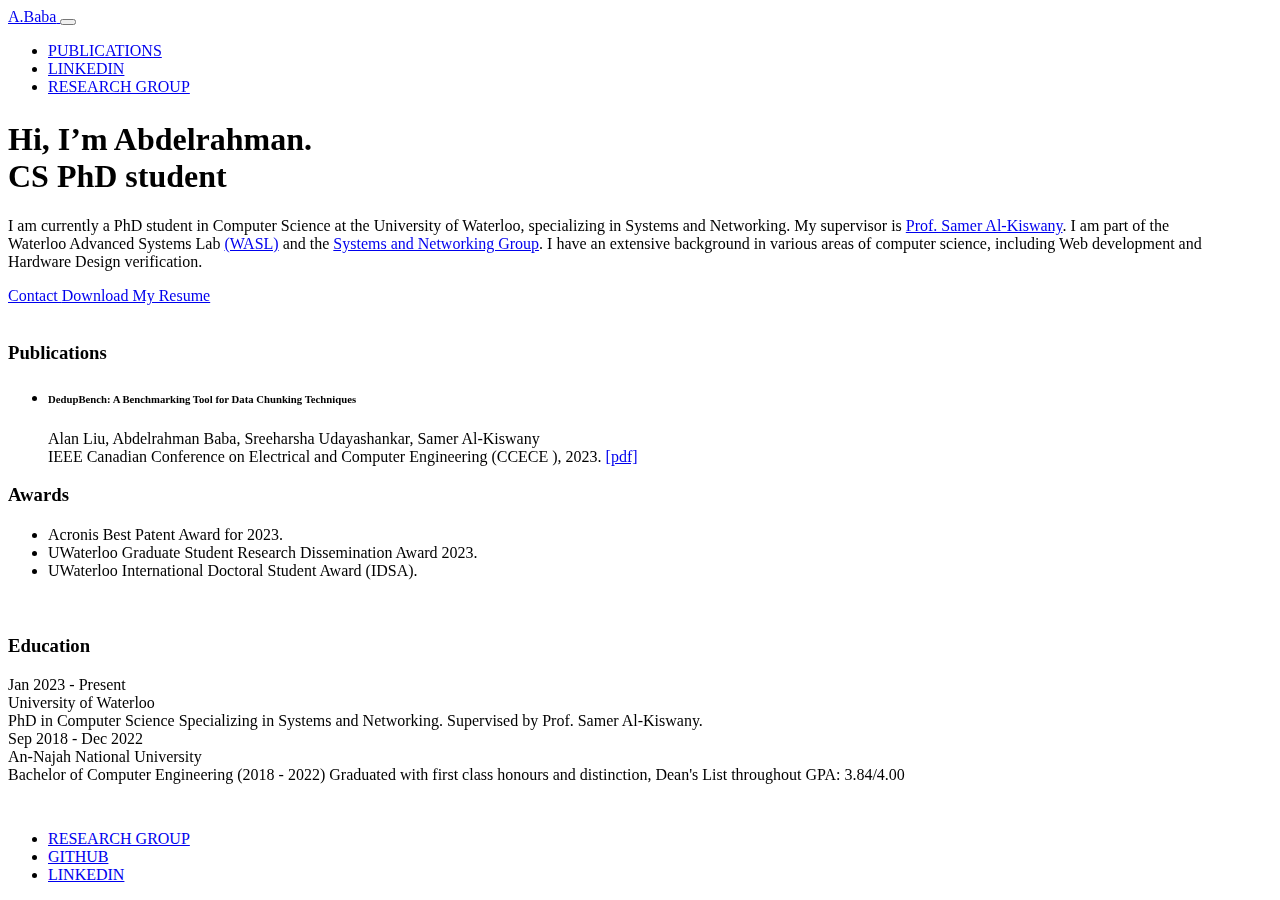
==== docs/index.html @ fd7e144f "change to doc" ====
<!DOCTYPE html>
<html lang="en">

<head>
	<meta name="generator" content="Hugo 0.116.1">

    <meta charset="UTF-8"/>
<meta name="viewport" content="width=device-width, initial-scale=1.0"/>
<meta http-equiv="X-UA-Compatible" content="ie=edge"/>

<script>
    (function (w, d, s, l, i) {
        w[l] = w[l] || [];
        w[l].push({
            'gtm.start': new Date().getTime(),
            event: 'gtm.js'
        });
        var f = d.getElementsByTagName(s)[0],
            j = d.createElement(s),
            dl = l != 'dataLayer' ? '&l=' + l : '';
        j.async = true;
        j.src =
            'https://www.googletagmanager.com/gtm.js?id=GTM-000000' + i + dl;
        f.parentNode.insertBefore(j, f);
    })(window, document, 'script', 'dataLayer', 'GTM-000000');
</script>


<title></title>
<style>
     
    .rad-fade-in {
        will-change: opacity, transform;
        animation-name: rad-fade-in-fallback;
        animation-duration: 5s;
        animation-fill-mode: both;
    }

    @keyframes rad-fade-in-fallback {
        0% {
            opacity: 0;
        }

        75% {
            opacity: 0;
        }

        100% {
            opacity: 1;
        }
    }

    .fonts-loaded .rad-fade-in.rad-waiting {
        animation-name: none;
        opacity: 0;
    }

    .fonts-loaded .rad-fade-in.rad-animate {
        animation-name: rad-fade-in;
        animation-duration: 1.1s;
        animation-fill-mode: both;
    }

    @keyframes rad-fade-in {
        0% {
            opacity: 0;
        }

        100% {
            opacity: 1;
        }
    }

     
    .rad-fade-in-long {
        will-change: opacity, transform;
        animation-name: rad-fade-in-long-fallback;
        animation-duration: 8s;
        animation-fill-mode: both;
    }

    @keyframes rad-fade-in-long-fallback {
        0% {
            opacity: 0;
        }

        75% {
            opacity: 0;
        }

        100% {
            opacity: 1;
        }
    }

    .fonts-loaded .rad-fade-in-long.rad-waiting {
        animation-name: none;
        opacity: 0;
    }

    .fonts-loaded .rad-fade-in-long.rad-animate {
        animation-name: rad-fade-in-long;
        animation-duration: 2s;
        animation-fill-mode: both;
    }

    @keyframes rad-fade-in-long {
        0% {
            opacity: 0;
        }

        20% {
            opacity: 0;
        }

        100% {
            opacity: 1;
        }
    }

     
    .rad-fade-down {
        will-change: opacity, transform;
        animation-name: rad-fade-down-fallback;
        animation-duration: 5s;
        animation-fill-mode: both;
        transform: translateY(-30px);
    }

    @keyframes rad-fade-down-fallback {
        0% {
            opacity: 0;
            transform: translateY(-30px);
        }

        75% {
            opacity: 0;
            transform: translateY(-30px);
        }

        100% {
            opacity: 1;
            transform: translateY(0);
        }
    }

    .fonts-loaded .rad-fade-down.rad-waiting {
        animation-name: none;
        opacity: 0;
        transform: translateY(-30px);
    }

    .fonts-loaded .rad-fade-down.rad-animate {
        animation-name: rad-fade-down;
        animation-duration: 1.1s;
    }

    @keyframes rad-fade-down {
        0% {
            opacity: 0;
            transform: translateY(-30px);
        }

        100% {
            opacity: 1;
            transform: translateY(0);
        }
    }

     
    .rad-scale-down {
        will-change: opacity, transform;
        animation-name: rad-scale-down-fallback;
        animation-duration: 5s;
        animation-fill-mode: both;
        transform-origin: 50% 0;
    }

    @keyframes rad-scale-down-fallback {
        0% {
            opacity: 0;
            transform: scaleY(0.95);
        }

        75% {
            opacity: 0;
            transform: scaleY(0.95);
        }

        100% {
            opacity: 1;
            transform: scaleY(1);
        }
    }

    .fonts-loaded .rad-scale-down.rad-waiting {
        animation-name: none;
        opacity: 0;
        transform: scaleY(0.95);
    }

    .fonts-loaded .rad-scale-down.rad-animate {
        animation-name: rad-scale-down;
        animation-duration: 1.1s;
        animation-fill-mode: both;
    }

    @keyframes rad-scale-down {
        0% {
            opacity: 0;
            transform: scaleY(0.95);
        }

        100% {
            opacity: 1;
            transform: scaleY(1);
        }
    }
</style>


<link rel="stylesheet" href="ababa.me/css/main.css"/>

<link rel="stylesheet" href="ababa.me/css/rad-icons.css"/>

<link rel="stylesheet" href="ababa.me/css/custom.css"/>


    


</head>

<body>

	<header class="header fixed-top rad-animation-group" id="header">
  <div class="container rad-fade-in">
    <nav class="navbar navbar-expand-lg navbar-light p-0">
      <a class="navbar-brand" href="ababa.me/ababa.me">
        <span> </span>
        <span>A.Baba</span>
        
      </a>
      <button
        class="navbar-toggler"
        type="button"
        data-toggle="collapse"
        data-target="#navbarSupportedContent, #header"
        aria-controls="navbarSupportedContent"
        aria-expanded="false"
        aria-label="Toggle navigation"
      >
        <span class="navbar-toggler-icon"></span>
      </button>

      <div class="collapse navbar-collapse" id="navbarSupportedContent">
        <ul class="navbar-nav ml-lg-auto">
          
          <li class="nav-item">
            <a data-scroll class="nav-link" href="#publications"
              >PUBLICATIONS</a
            >
          </li>
          
          <li class="nav-item">
            <a data-scroll class="nav-link" href="https://www.linkedin.com/in/abdelrahmanbaba/"
              >LINKEDIN</a
            >
          </li>
          
          <li class="nav-item">
            <a data-scroll class="nav-link" href="https://wasl.uwaterloo.ca/"
              >RESEARCH GROUP</a
            >
          </li>
          
        </ul>
      </div>
    </nav>
  </div>
</header>


	
	
<section class="rad-showcase rad-showcase--index rad-animation-group rad-fade-down">
  <div class="rad-showcase__bg">
    <img
      class="lozad img-responsive"
      src="[data-uri]"
      data-src="ababa.me/img/showcase/showcase.png"
      data-srcset="ababa.me/img/showcase/showcase.png 1x, ababa.me/img/showcase/showcase@2x.png 2x"
      alt="Showcase keyboard and mouse image"
    />
  </div>
  <div class="container">
    <div class="row">
      <div class="col-12 col-sm-12 col-md-8 col-lg-7 col-xl-6">
        <h1 class="display-1">
          Hi, I’m Abdelrahman.
          <br />
          <span
            >CS PhD student</span
          >
        </h1>
        <p class="lead"     style="padding-right: 60px;"
        >
          I am currently a PhD student in Computer Science at the University of Waterloo, specializing in Systems and Networking. My supervisor is <a target='_blank' href='https://cs.uwaterloo.ca/~alkiswan/'>Prof. Samer Al-Kiswany</a>. I am part of the Waterloo Advanced Systems Lab <a target='_blank' href='https://wasl.uwaterloo.ca/'>(WASL)</a> and the <a target='_blank' href='https://syn.uwaterloo.ca/'> Systems and Networking Group</a>. I have an extensive background in various areas of computer science, including Web development and Hardware Design verification. 
        </p>
        <a
          href="mailto:ababa@uwaterloo.ca"
          class="btn btn-primary"
        >
          <i class="icon-mail-fill"></i>
          Contact
        </a>
        <a href="https://cs.uwaterloo.ca/~ababa/Abdelrahman_baba_CV.pdf" class="btn btn-frameless"
        target="_blank">
         <i class="icon-profile-fill"></i>
         Download My Resume
     </a>
      </div>
    </div>
    <div class="row platform-links">
      <div class="col-12">
        
        <a href="https://www.linkedin.com/in/abdelrahmanbaba/" target="_blank"
          ><i class="icon-linkedin-line"></i
        ></a>
        
        <a href="https://github.com/Abdelrahmanba" target="_blank"
          ><i class="icon-github-line"></i
        ></a>
        
      </div>
      
    </div>
  </div>
  <div  class="rad-showcase__bg rad-showcase__bg--mobile">
    <img
      class="lozad img-responsive"
      src="[data-uri]"
      data-src="ababa.me/img/showcase/showcase-mobile.jpg"
      alt="Showcase keyboard and mouse image"
    />
  </div>
</section>


	
	
<section class="section section--border-bottom rad-animation-group pb-0" id="publications">
  <div class="container rad-fade-down">
    <div class="row d-flex flex-column-reverse flex-md-row">
      <div class="col-12 my-auto my-auto">
        <h3>Publications</h3>
        <ul class="lead" style="margin-top: 20px;">
          <li> <h6> DedupBench: A Benchmarking Tool for Data Chunking Techniques </h6> <p>Alan Liu, Abdelrahman Baba, Sreeharsha Udayashankar, Samer Al-Kiswany <br> IEEE Canadian Conference on Electrical and Computer Engineering (CCECE ), 2023. <a target=_blank href="https://cs.uwaterloo.ca/~alkiswan/papers/DedupBench_CCECE23.pdf">[pdf]</a></p> </li>
        </ul>
      </div>
    </div>
  </div>
</section>


	
	
<section  class="section section--border-bottom rad-animation-group pb-0" id="awards">
  <div style="padding-bottom: 20px;" class="container rad-fade-down">
    <div class="row d-flex flex-column-reverse flex-md-row">
      <div class="col-12 my-auto my-auto">
        <h3>Awards</h3>
        <ul class="lead" style="margin-top: 20px;">
          <li> <h7> Acronis Best Patent Award for 2023. </h7> </li> <li> <h7> UWaterloo Graduate Student Research Dissemination Award 2023. </h7> </li> <li> <h7> UWaterloo International Doctoral Student Award (IDSA). </h7> </li>
        </ul>
      </div>
    </div>
  </div>
</section>


	
	
<section class="section section--border-bottom rad-animation-group">
    <div class="container">
        <div class="row rad-fade-down">
            <div class="col-12">
                <h3>Education</h3>
                <div class="row pt-2 pt-md-4">
                    
                    <div class="col-12 col-sm-6 mb-4 mb-sm-0">
                        <div class="education">
                            <div class="education__date">Jan 2023 - Present</div>
                            <div class="education__title">University of Waterloo</div>
                            <div class="education__degree">
                                PhD in Computer Science 
 Specializing in Systems and Networking. Supervised by Prof. Samer Al-Kiswany.
                            </div>
                        </div>
                    </div>
                    
                    <div class="col-12 col-sm-6 mb-4 mb-sm-0">
                        <div class="education">
                            <div class="education__date">Sep 2018 - Dec 2022</div>
                            <div class="education__title">An-Najah National University</div>
                            <div class="education__degree">
                                Bachelor of Computer Engineering (2018 - 2022) Graduated with first class honours and distinction, Dean&#39;s List throughout GPA: 3.84/4.00
                            </div>
                        </div>
                    </div>
                    
                </div>
            </div>
        </div>
    </div>
</section>


	

	<footer class="footer">
  <div class="container">
    <div class="footer__left">
      <div class="footer__copy">
        
      </div>
    </div>
    <div class="footer__links">
      <ul class="navbar-nav ">
        
        <li class="nav-item">
          <a class="nav-link" href="https://wasl.uwaterloo.ca/">RESEARCH GROUP</a>
        </li>
        
        <li class="nav-item">
          <a class="nav-link" href="https://github.com/Abdelrahmanba">GITHUB</a>
        </li>
        
        <li class="nav-item">
          <a class="nav-link" href="https://www.linkedin.com/in/abdelrahmanbaba/">LINKEDIN</a>
        </li>
        
      </ul>
    </div>
  
  </div>
</footer>

    <script src='ababa.me/js/rad-animations.js'></script>
<script src='ababa.me/js/library/lozad.min.js'></script>
<script>
  window.addEventListener("load", function() {
    var observer = window.lozad(".lozad", {
      rootMargin: window.innerHeight / 2 + "px 0px",
      threshold: 0.01
    }); 
    observer.observe();
  });
</script>
<script src='ababa.me/js/library/jquery-3.3.1.slim.min.js'></script>
<script src='ababa.me/js/library/bootstrap.min.js'></script>
<script src='ababa.me/js/sticky-header.js'></script>
<script src='ababa.me/js/library/smooth-scroll.polyfills.min.js'></script>
<script src='ababa.me/js/library/fontfaceobserver.js'></script>
<script>
  (function(w) {
    
    if (w.document.documentElement.className.indexOf("fonts-loaded") > -1) {
      return;
    }
    var fontA = new w.FontFaceObserver("Inter", {
      weight: 300
    });
    var fontB = new w.FontFaceObserver("Inter", {
      weight: 400
    });
    var fontC = new w.FontFaceObserver("Inter", {
      weight: 500
    });
    var fontD = new w.FontFaceObserver("Inter", {
      weight: 600
    });
    var fontE = new w.FontFaceObserver("Inter", {
      weight: 700
    });
    var fontF = new w.FontFaceObserver("Inter", {
      weight: 900
    });
    w.Promise.all([fontA.load(), fontC.load(), fontF.load()]).then(function() {
      w.document.documentElement.className += " fonts-loaded";
    });
  })(this);
</script>
<script>
  const scroll = new SmoothScroll('a[href*="#"]');
    $('a.nav-link').on('click', () => {
      const navbar = $('.navbar-collapse');
      if (navbar && navbar.hasClass('show')) {
        $('.navbar-toggler').click();
      }
    })
</script>

</body>

</html>
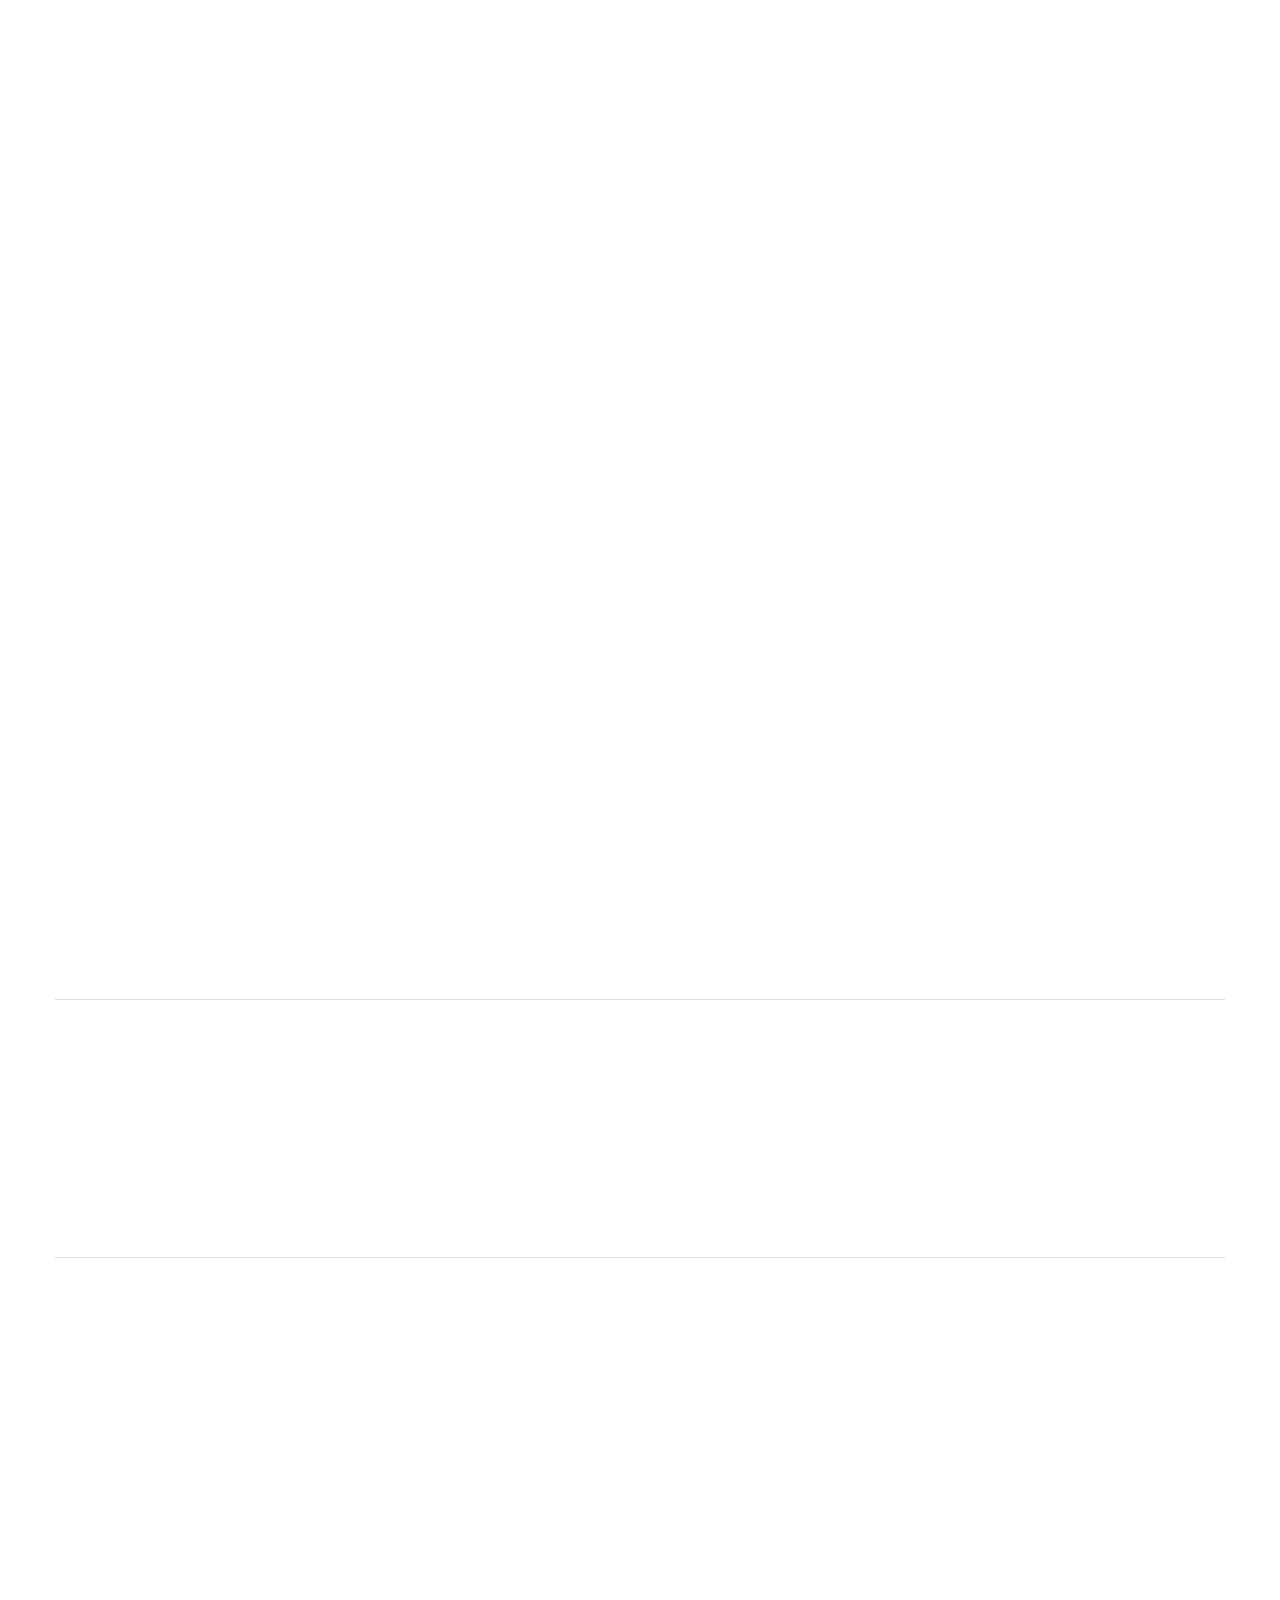
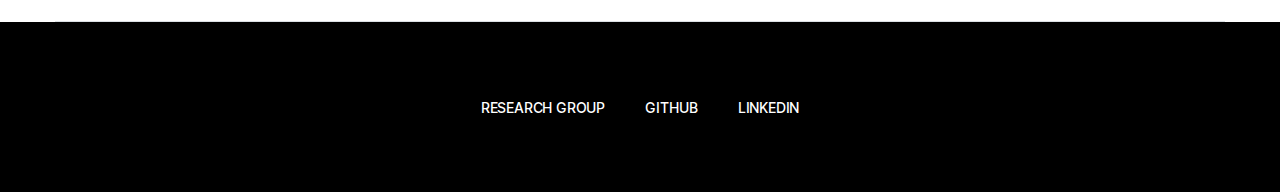
==== commit 94762d6e: "update base url" ====
--- a/docs/index.html
+++ b/docs/index.html
@@ -220,11 +220,11 @@
 </style>
 
 
-<link rel="stylesheet" href="ababa.me/css/main.css"/>
-
-<link rel="stylesheet" href="ababa.me/css/rad-icons.css"/>
-
-<link rel="stylesheet" href="ababa.me/css/custom.css"/>
+<link rel="stylesheet" href="css/main.css"/>
+
+<link rel="stylesheet" href="css/rad-icons.css"/>
+
+<link rel="stylesheet" href="css/custom.css"/>
 
 
     
@@ -237,7 +237,7 @@
 	<header class="header fixed-top rad-animation-group" id="header">
   <div class="container rad-fade-in">
     <nav class="navbar navbar-expand-lg navbar-light p-0">
-      <a class="navbar-brand" href="ababa.me/ababa.me">
+      <a class="navbar-brand" href="">
         <span> </span>
         <span>A.Baba</span>
         
@@ -289,8 +289,8 @@
     <img
       class="lozad img-responsive"
       src="[data-uri]"
-      data-src="ababa.me/img/showcase/showcase.png"
-      data-srcset="ababa.me/img/showcase/showcase.png 1x, ababa.me/img/showcase/showcase@2x.png 2x"
+      data-src="img/showcase/showcase.png"
+      data-srcset="img/showcase/showcase.png 1x, img/showcase/showcase@2x.png 2x"
       alt="Showcase keyboard and mouse image"
     />
   </div>
@@ -341,7 +341,7 @@
     <img
       class="lozad img-responsive"
       src="[data-uri]"
-      data-src="ababa.me/img/showcase/showcase-mobile.jpg"
+      data-src="img/showcase/showcase-mobile.jpg"
       alt="Showcase keyboard and mouse image"
     />
   </div>
@@ -447,8 +447,8 @@
   </div>
 </footer>
 
-    <script src='ababa.me/js/rad-animations.js'></script>
-<script src='ababa.me/js/library/lozad.min.js'></script>
+    <script src='js/rad-animations.js'></script>
+<script src='js/library/lozad.min.js'></script>
 <script>
   window.addEventListener("load", function() {
     var observer = window.lozad(".lozad", {
@@ -458,11 +458,11 @@
     observer.observe();
   });
 </script>
-<script src='ababa.me/js/library/jquery-3.3.1.slim.min.js'></script>
-<script src='ababa.me/js/library/bootstrap.min.js'></script>
-<script src='ababa.me/js/sticky-header.js'></script>
-<script src='ababa.me/js/library/smooth-scroll.polyfills.min.js'></script>
-<script src='ababa.me/js/library/fontfaceobserver.js'></script>
+<script src='js/library/jquery-3.3.1.slim.min.js'></script>
+<script src='js/library/bootstrap.min.js'></script>
+<script src='js/sticky-header.js'></script>
+<script src='js/library/smooth-scroll.polyfills.min.js'></script>
+<script src='js/library/fontfaceobserver.js'></script>
 <script>
   (function(w) {
     
--- a/docs/css/main.css
+++ b/docs/css/main.css
@@ -0,0 +1,17 @@
+.popover,.tooltip,address{font-style:normal}.breadcrumb-item+.breadcrumb-item:hover::before,.btn-link,.btn:hover,.card-link:hover,.dropdown-item.active,.dropdown-item:active,.dropdown-item:focus,.dropdown-item:hover,.nav-link:focus,.nav-link:hover,.navbar-brand:focus,.navbar-brand:hover,.navbar-toggler:focus,.navbar-toggler:hover,.page-link:hover,a,a.badge:focus,a.badge:hover,a:not([href]):not([tabindex]),a:not([href]):not([tabindex]):focus,a:not([href]):not([tabindex]):hover{text-decoration:none}.accordion>.card,.collapsing,.dropdown-divider,.modal-open,.progress,.toast,svg{overflow:hidden}img,svg{vertical-align:middle}.dropdown-menu,.tooltip,body,caption{text-align:left}.popover,.tooltip,button,select{text-transform:none}pre,textarea{overflow:auto}.badge,progress,sub,sup{vertical-align:baseline}.custom-range,.custom-select,[type=search]{-webkit-appearance:none}@font-face{font-family:AutumnMoon;src:url(../fonts/autumn-moon/AutumnMoon.woff) format("woff"),url(../fonts/autumn-moon/AutumnMoon.woff2) format("woff2");font-weight:400;font-style:normal}@font-face{font-family:Inter;font-style:normal;font-weight:300;src:url(../fonts/inter/Inter-Light.woff2) format("woff2"),url(../fonts/inter/Inter-Light.woff) format("woff")}@font-face{font-family:Inter;font-style:normal;font-weight:400;src:url(../fonts/inter/Inter-Regular.woff2) format("woff2"),url(../fonts/inter/Inter-Regular.woff) format("woff")}@font-face{font-family:Inter;font-style:normal;font-weight:500;src:url(../fonts/inter/Inter-Medium.woff2) format("woff2"),url(../fonts/inter/Inter-Medium.woff) format("woff")}@font-face{font-family:Inter;font-style:normal;font-weight:600;src:url(../fonts/inter/Inter-SemiBold.woff2) format("woff2"),url(../fonts/inter/Inter-SemiBold.woff) format("woff")}@font-face{font-family:Inter;font-style:normal;font-weight:700;src:url(../fonts/inter/Inter-Bold.woff2) format("woff2"),url(../fonts/inter/Inter-Bold.woff) format("woff")}@font-face{font-family:Inter;font-style:normal;font-weight:800;src:url(../fonts/inter/Inter-ExtraBold.woff2) format("woff2"),url(../fonts/inter/Inter-ExtraBold.woff) format("woff")}@-webkit-keyframes right-to-left{0%{-webkit-transform:translateX(180%);transform:translateX(180%)}100%{-webkit-transform:translateX(0);transform:translateX(0)}}@keyframes right-to-left{0%{-webkit-transform:translateX(180%);transform:translateX(180%)}100%{-webkit-transform:translateX(0);transform:translateX(0)}}@-webkit-keyframes right-to-left-out{0%{-webkit-transform:translateX(0);transform:translateX(0)}100%{-webkit-transform:translateX(180%);transform:translateX(180%)}}@keyframes right-to-left-out{0%{-webkit-transform:translateX(0);transform:translateX(0)}100%{-webkit-transform:translateX(180%);transform:translateX(180%)}}@-webkit-keyframes left-to-right{0%{opacity:0;-webkit-transform:translateX(-20%);transform:translateX(-20%)}100%{opacity:1;-webkit-transform:translateX(0);transform:translateX(0)}}@keyframes left-to-right{0%{opacity:0;-webkit-transform:translateX(-20%);transform:translateX(-20%)}100%{opacity:1;-webkit-transform:translateX(0);transform:translateX(0)}}@-webkit-keyframes left-to-right-out{0%{-webkit-transform:translateX(0);transform:translateX(0)}100%{-webkit-transform:translateX(-180%);transform:translateX(-180%)}}@keyframes left-to-right-out{0%{-webkit-transform:translateX(0);transform:translateX(0)}100%{-webkit-transform:translateX(-180%);transform:translateX(-180%)}}@-webkit-keyframes newsletter-notification-in{0%{top:100%}100%{top:calc(100% + 10px)}}@keyframes newsletter-notification-in{0%{top:100%}100%{top:calc(100% + 10px)}}@-webkit-keyframes fade-in{0%{opacity:0}100%{opacity:1}}@keyframes fade-in{0%{opacity:0}100%{opacity:1}}@-webkit-keyframes stretch-in{0%{width:0}100%{width:100%}}@keyframes stretch-in{0%{width:0}100%{width:100%}}@-webkit-keyframes slide-to-right{0%{opacity:0;-webkit-transform:translateX(-70px);transform:translateX(-70px)}100%{opacity:1;-webkit-transform:translateX(0);transform:translateX(0)}}@keyframes slide-to-right{0%{opacity:0;-webkit-transform:translateX(-70px);transform:translateX(-70px)}100%{opacity:1;-webkit-transform:translateX(0);transform:translateX(0)}}@-webkit-keyframes slide-to-left{0%{opacity:0;-webkit-transform:translateX(70px);transform:translateX(70px)}100%{-webkit-transform:translateX(0);transform:translateX(0);opacity:1}}@keyframes slide-to-left{0%{opacity:0;-webkit-transform:translateX(70px);transform:translateX(70px)}100%{-webkit-transform:translateX(0);transform:translateX(0);opacity:1}}@-webkit-keyframes fade-out{0%{opacity:1}100%{opacity:0}}@keyframes fade-out{0%{opacity:1}100%{opacity:0}}@-webkit-keyframes animated-node-enter-to-right{0%{opacity:0;-webkit-transform:translateX(-30px);transform:translateX(-30px)}100%{opacity:1;-webkit-transform:translateX(0);transform:translateX(0)}}@keyframes animated-node-enter-to-right{0%{opacity:0;-webkit-transform:translateX(-30px);transform:translateX(-30px)}100%{opacity:1;-webkit-transform:translateX(0);transform:translateX(0)}}@-webkit-keyframes animated-node-enter-to-left{0%{opacity:0;-webkit-transform:translateX(60px);transform:translateX(60px)}100%{opacity:1;-webkit-transform:translateX(0);transform:translateX(0)}}@keyframes animated-node-enter-to-left{0%{opacity:0;-webkit-transform:translateX(60px);transform:translateX(60px)}100%{opacity:1;-webkit-transform:translateX(0);transform:translateX(0)}}@-webkit-keyframes animated-node-enter-to-top{0%{opacity:0;-webkit-transform:translateY(40px);transform:translateY(40px)}100%{opacity:1;-webkit-transform:translateX(0);transform:translateX(0)}}@keyframes animated-node-enter-to-top{0%{opacity:0;-webkit-transform:translateY(40px);transform:translateY(40px)}100%{opacity:1;-webkit-transform:translateX(0);transform:translateX(0)}}/*!
+ * Bootstrap Reboot v4.3.1 (https://getbootstrap.com/)
+ * Copyright 2011-2019 The Bootstrap Authors
+ * Copyright 2011-2019 Twitter, Inc.
+ * Licensed under MIT (https://github.com/twbs/bootstrap/blob/master/LICENSE)
+ * Forked from Normalize.css, licensed MIT (https://github.com/necolas/normalize.css/blob/master/LICENSE.md)
+ *//*!
+ * Bootstrap Grid v4.3.1 (https://getbootstrap.com/)
+ * Copyright 2011-2019 The Bootstrap Authors
+ * Copyright 2011-2019 Twitter, Inc.
+ * Licensed under MIT (https://github.com/twbs/bootstrap/blob/master/LICENSE)
+ */html{box-sizing:border-box;-ms-overflow-style:scrollbar;font-family:sans-serif;line-height:1.15;-webkit-text-size-adjust:100%;-webkit-tap-highlight-color:transparent}.popover,.tooltip,body{font-family:-apple-system,BlinkMacSystemFont,"Segoe UI",Roboto,"Helvetica Neue",Arial,"Noto Sans",sans-serif,"Apple Color Emoji","Segoe UI Emoji","Segoe UI Symbol","Noto Color Emoji"}article,aside,figcaption,figure,footer,header,hgroup,legend,main,nav,section{display:block}label,output{display:inline-block}dl,h1,h2,h3,h4,h5,h6,ol,p,pre,ul{margin-top:0}dd,label,legend{margin-bottom:.5rem}/*!
+ * Bootstrap v4.3.1 (https://getbootstrap.com/)
+ * Copyright 2011-2019 The Bootstrap Authors
+ * Copyright 2011-2019 Twitter, Inc.
+ * Licensed under MIT (https://github.com/twbs/bootstrap/blob/master/LICENSE)
+ */:root{--blue:#007bff;--indigo:#6610f2;--purple:#6f42c1;--pink:#e83e8c;--red:#dc3545;--orange:#fd7e14;--yellow:#ffc107;--green:#28a745;--teal:#20c997;--cyan:#17a2b8;--white:#fff;--gray:#6c757d;--gray-dark:#343a40;--primary:#007bff;--secondary:#6c757d;--success:#28a745;--info:#17a2b8;--warning:#ffc107;--danger:#dc3545;--light:#f8f9fa;--dark:#343a40;--breakpoint-xs:0;--breakpoint-sm:576px;--breakpoint-md:768px;--breakpoint-lg:992px;--breakpoint-xl:1200px;--font-family-sans-serif:-apple-system,BlinkMacSystemFont,"Segoe UI",Roboto,"Helvetica Neue",Arial,"Noto Sans",sans-serif,"Apple Color Emoji","Segoe UI Emoji","Segoe UI Symbol","Noto Color Emoji";--font-family-monospace:SFMono-Regular,Menlo,Monaco,Consolas,"Liberation Mono","Courier New",monospace}*,::after,::before{box-sizing:border-box}body{margin:0;font-size:1rem;font-weight:400;line-height:1.5;color:#212529;background-color:#fff}dt,kbd kbd{font-weight:700}[tabindex="-1"]:focus{outline:0!important}abbr[data-original-title],abbr[title]{-webkit-text-decoration:underline dotted;text-decoration:underline dotted;cursor:help;border-bottom:0;-webkit-text-decoration-skip-ink:none;text-decoration-skip-ink:none}address{margin-bottom:1rem;line-height:inherit}dl,ol,ul{margin-bottom:1rem}ol ol,ol ul,ul ol,ul ul{margin-bottom:0}dd{margin-left:0}blockquote,figure{margin:0 0 1rem}b,strong{font-weight:bolder}small{font-size:80%}sub,sup{position:relative;font-size:75%;line-height:0}sub{bottom:-.25em}sup{top:-.5em}a{color:#007bff;background-color:transparent}a:hover{color:#0056b3;text-decoration:underline}a:not([href]):not([tabindex]),a:not([href]):not([tabindex]):focus,a:not([href]):not([tabindex]):hover{color:inherit}a:not([href]):not([tabindex]):focus{outline:0}code,kbd,pre,samp{font-family:SFMono-Regular,Menlo,Monaco,Consolas,"Liberation Mono","Courier New",monospace;font-size:1em}pre{margin-bottom:1rem}img{border-style:none}table{border-collapse:collapse}caption{padding-top:.75rem;padding-bottom:.75rem;color:#6c757d;caption-side:bottom}th{text-align:inherit}button{border-radius:0}button:focus{outline:dotted 1px;outline:-webkit-focus-ring-color auto 5px}button,input,optgroup,select,textarea{margin:0;font-family:inherit;font-size:inherit;line-height:inherit}button,input{overflow:visible}select{word-wrap:normal}[type=button],[type=reset],[type=submit],button{-webkit-appearance:button}[type=button]:not(:disabled),[type=reset]:not(:disabled),[type=submit]:not(:disabled),button:not(:disabled){cursor:pointer}[type=button]::-moz-focus-inner,[type=reset]::-moz-focus-inner,[type=submit]::-moz-focus-inner,button::-moz-focus-inner{padding:0;border-style:none}input[type=checkbox],input[type=radio]{box-sizing:border-box;padding:0}input[type=date],input[type=datetime-local],input[type=month],input[type=time]{-webkit-appearance:listbox}textarea{resize:vertical}fieldset{min-width:0;padding:0;margin:0;border:0}legend{width:100%;max-width:100%;padding:0;font-size:1.5rem;line-height:inherit;color:inherit;white-space:normal}.blockquote,hr{margin-bottom:1rem}[type=number]::-webkit-inner-spin-button,[type=number]::-webkit-outer-spin-button{height:auto}[type=search]{outline-offset:-2px}[type=search]::-webkit-search-decoration{-webkit-appearance:none}::-webkit-file-upload-button{font:inherit;-webkit-appearance:button}.display-2,.display-3,.display-4{font-weight:300;line-height:1.2}summary{display:list-item;cursor:pointer}template{display:none}[hidden]{display:none!important}.h1,h1{font-size:2.5rem}.h2,h2{font-size:2rem}.h3,h3{font-size:1.75rem}.close,.h4,h4{font-size:1.5rem}.h5,h5{font-size:1.25rem}.h6,h6{font-size:1rem}.display-2{font-size:5.5rem}.display-3{font-size:4.5rem}.display-4{font-size:3.5rem}hr{box-sizing:content-box;height:0;overflow:visible;margin-top:1rem;border:0;border-top:1px solid rgba(0,0,0,.1)}.img-fluid,.img-thumbnail{max-width:100%;height:auto}.small,small{font-size:80%;font-weight:400}.mark,mark{padding:.2em;background-color:#fcf8e3}.list-inline,.list-unstyled{padding-left:0;list-style:none}.list-inline-item{display:inline-block}.list-inline-item:not(:last-child){margin-right:.5rem}.initialism{font-size:90%;text-transform:uppercase}.blockquote{font-size:1.25rem}.blockquote-footer{display:block;font-size:80%;color:#6c757d}.blockquote-footer::before{content:"\2014\00A0"}.dropdown-toggle::after,.dropleft .dropdown-toggle::after,.dropleft .dropdown-toggle::before,.dropright .dropdown-toggle::after,.dropup .dropdown-toggle::after{content:""}.img-thumbnail{padding:.25rem;background-color:#fff;border:1px solid #dee2e6;border-radius:.25rem}.figure{display:inline-block}.figure-img{margin-bottom:.5rem;line-height:1}.form-group,.table{margin-bottom:1rem}.figure-caption{font-size:90%;color:#6c757d}code,kbd{font-size:87.5%}a>code,pre code{color:inherit}code{color:#e83e8c;word-break:break-word}kbd{padding:.2rem .4rem;color:#fff;background-color:#212529;border-radius:.2rem}kbd kbd{padding:0;font-size:100%}pre{display:block;font-size:87.5%;color:#212529}pre code{font-size:inherit;word-break:normal}.pre-scrollable{max-height:340px;overflow-y:scroll}.container{width:100%;margin-right:auto;margin-left:auto}@media (min-width:576px){.container{max-width:540px}}@media (min-width:768px){.container{max-width:720px}}@media (min-width:992px){.container{max-width:960px}}@media (min-width:1200px){.container{max-width:1140px}}.col,.col-auto{max-width:100%}.container-fluid{width:100%;padding-right:15px;padding-left:15px;margin-right:auto;margin-left:auto}.row{display:-webkit-box;display:flex;flex-wrap:wrap;margin-right:-15px;margin-left:-15px}.no-gutters{margin-right:0;margin-left:0}.no-gutters>.col,.no-gutters>[class*=col-]{padding-right:0;padding-left:0}.col,.col-1,.col-10,.col-11,.col-12,.col-2,.col-3,.col-4,.col-5,.col-6,.col-7,.col-8,.col-9,.col-auto,.col-lg,.col-lg-1,.col-lg-10,.col-lg-11,.col-lg-12,.col-lg-2,.col-lg-3,.col-lg-4,.col-lg-5,.col-lg-6,.col-lg-7,.col-lg-8,.col-lg-9,.col-lg-auto,.col-md,.col-md-1,.col-md-10,.col-md-11,.col-md-12,.col-md-2,.col-md-3,.col-md-4,.col-md-5,.col-md-6,.col-md-7,.col-md-8,.col-md-9,.col-md-auto,.col-sm,.col-sm-1,.col-sm-10,.col-sm-11,.col-sm-12,.col-sm-2,.col-sm-3,.col-sm-4,.col-sm-5,.col-sm-6,.col-sm-7,.col-sm-8,.col-sm-9,.col-sm-auto,.col-xl,.col-xl-1,.col-xl-10,.col-xl-11,.col-xl-12,.col-xl-2,.col-xl-3,.col-xl-4,.col-xl-5,.col-xl-6,.col-xl-7,.col-xl-8,.col-xl-9,.col-xl-auto{position:relative;width:100%;padding-right:15px;padding-left:15px}.col{flex-basis:0;-webkit-box-flex:1;flex-grow:1}.col-1,.col-auto{-webkit-box-flex:0}.col-auto{flex:0 0 auto;width:auto}.col-1{flex:0 0 8.333333%;max-width:8.333333%}.col-2,.col-3{-webkit-box-flex:0}.col-2{flex:0 0 16.666667%;max-width:16.666667%}.col-3{flex:0 0 25%;max-width:25%}.col-4,.col-5{-webkit-box-flex:0}.col-4{flex:0 0 33.333333%;max-width:33.333333%}.col-5{flex:0 0 41.666667%;max-width:41.666667%}.col-6,.col-7{-webkit-box-flex:0}.col-6{flex:0 0 50%;max-width:50%}.col-7{flex:0 0 58.333333%;max-width:58.333333%}.col-8,.col-9{-webkit-box-flex:0}.col-8{flex:0 0 66.666667%;max-width:66.666667%}.col-9{flex:0 0 75%;max-width:75%}.col-10,.col-11{-webkit-box-flex:0}.col-10{flex:0 0 83.333333%;max-width:83.333333%}.col-11{flex:0 0 91.666667%;max-width:91.666667%}.col-12{-webkit-box-flex:0;flex:0 0 100%;max-width:100%}.order-first{-webkit-box-ordinal-group:0;order:-1}.order-last{-webkit-box-ordinal-group:14;order:13}.order-0{-webkit-box-ordinal-group:1;order:0}.order-1{-webkit-box-ordinal-group:2;order:1}.order-2{-webkit-box-ordinal-group:3;order:2}.order-3{-webkit-box-ordinal-group:4;order:3}.order-4{-webkit-box-ordinal-group:5;order:4}.order-5{-webkit-box-ordinal-group:6;order:5}.order-6{-webkit-box-ordinal-group:7;order:6}.order-7{-webkit-box-ordinal-group:8;order:7}.order-8{-webkit-box-ordinal-group:9;order:8}.order-9{-webkit-box-ordinal-group:10;order:9}.order-10{-webkit-box-ordinal-group:11;order:10}.order-11{-webkit-box-ordinal-group:12;order:11}.order-12{-webkit-box-ordinal-group:13;order:12}.offset-1{margin-left:8.333333%}.offset-2{margin-left:16.666667%}.offset-3{margin-left:25%}.offset-4{margin-left:33.333333%}.offset-5{margin-left:41.666667%}.offset-6{margin-left:50%}.offset-7{margin-left:58.333333%}.offset-8{margin-left:66.666667%}.offset-9{margin-left:75%}.offset-10{margin-left:83.333333%}.offset-11{margin-left:91.666667%}@media (min-width:576px){.col-sm{flex-basis:0;-webkit-box-flex:1;flex-grow:1;max-width:100%}.col-sm-auto{-webkit-box-flex:0;flex:0 0 auto;width:auto;max-width:100%}.col-sm-1{-webkit-box-flex:0;flex:0 0 8.333333%;max-width:8.333333%}.col-sm-2{-webkit-box-flex:0;flex:0 0 16.666667%;max-width:16.666667%}.col-sm-3{-webkit-box-flex:0;flex:0 0 25%;max-width:25%}.col-sm-4{-webkit-box-flex:0;flex:0 0 33.333333%;max-width:33.333333%}.col-sm-5{-webkit-box-flex:0;flex:0 0 41.666667%;max-width:41.666667%}.col-sm-6{-webkit-box-flex:0;flex:0 0 50%;max-width:50%}.col-sm-7{-webkit-box-flex:0;flex:0 0 58.333333%;max-width:58.333333%}.col-sm-8{-webkit-box-flex:0;flex:0 0 66.666667%;max-width:66.666667%}.col-sm-9{-webkit-box-flex:0;flex:0 0 75%;max-width:75%}.col-sm-10{-webkit-box-flex:0;flex:0 0 83.333333%;max-width:83.333333%}.col-sm-11{-webkit-box-flex:0;flex:0 0 91.666667%;max-width:91.666667%}.col-sm-12{-webkit-box-flex:0;flex:0 0 100%;max-width:100%}.order-sm-first{-webkit-box-ordinal-group:0;order:-1}.order-sm-last{-webkit-box-ordinal-group:14;order:13}.order-sm-0{-webkit-box-ordinal-group:1;order:0}.order-sm-1{-webkit-box-ordinal-group:2;order:1}.order-sm-2{-webkit-box-ordinal-group:3;order:2}.order-sm-3{-webkit-box-ordinal-group:4;order:3}.order-sm-4{-webkit-box-ordinal-group:5;order:4}.order-sm-5{-webkit-box-ordinal-group:6;order:5}.order-sm-6{-webkit-box-ordinal-group:7;order:6}.order-sm-7{-webkit-box-ordinal-group:8;order:7}.order-sm-8{-webkit-box-ordinal-group:9;order:8}.order-sm-9{-webkit-box-ordinal-group:10;order:9}.order-sm-10{-webkit-box-ordinal-group:11;order:10}.order-sm-11{-webkit-box-ordinal-group:12;order:11}.order-sm-12{-webkit-box-ordinal-group:13;order:12}.offset-sm-0{margin-left:0}.offset-sm-1{margin-left:8.333333%}.offset-sm-2{margin-left:16.666667%}.offset-sm-3{margin-left:25%}.offset-sm-4{margin-left:33.333333%}.offset-sm-5{margin-left:41.666667%}.offset-sm-6{margin-left:50%}.offset-sm-7{margin-left:58.333333%}.offset-sm-8{margin-left:66.666667%}.offset-sm-9{margin-left:75%}.offset-sm-10{margin-left:83.333333%}.offset-sm-11{margin-left:91.666667%}}@media (min-width:768px){.col-md{flex-basis:0;-webkit-box-flex:1;flex-grow:1;max-width:100%}.col-md-auto{-webkit-box-flex:0;flex:0 0 auto;width:auto;max-width:100%}.col-md-1{-webkit-box-flex:0;flex:0 0 8.333333%;max-width:8.333333%}.col-md-2{-webkit-box-flex:0;flex:0 0 16.666667%;max-width:16.666667%}.col-md-3{-webkit-box-flex:0;flex:0 0 25%;max-width:25%}.col-md-4{-webkit-box-flex:0;flex:0 0 33.333333%;max-width:33.333333%}.col-md-5{-webkit-box-flex:0;flex:0 0 41.666667%;max-width:41.666667%}.col-md-6{-webkit-box-flex:0;flex:0 0 50%;max-width:50%}.col-md-7{-webkit-box-flex:0;flex:0 0 58.333333%;max-width:58.333333%}.col-md-8{-webkit-box-flex:0;flex:0 0 66.666667%;max-width:66.666667%}.col-md-9{-webkit-box-flex:0;flex:0 0 75%;max-width:75%}.col-md-10{-webkit-box-flex:0;flex:0 0 83.333333%;max-width:83.333333%}.col-md-11{-webkit-box-flex:0;flex:0 0 91.666667%;max-width:91.666667%}.col-md-12{-webkit-box-flex:0;flex:0 0 100%;max-width:100%}.order-md-first{-webkit-box-ordinal-group:0;order:-1}.order-md-last{-webkit-box-ordinal-group:14;order:13}.order-md-0{-webkit-box-ordinal-group:1;order:0}.order-md-1{-webkit-box-ordinal-group:2;order:1}.order-md-2{-webkit-box-ordinal-group:3;order:2}.order-md-3{-webkit-box-ordinal-group:4;order:3}.order-md-4{-webkit-box-ordinal-group:5;order:4}.order-md-5{-webkit-box-ordinal-group:6;order:5}.order-md-6{-webkit-box-ordinal-group:7;order:6}.order-md-7{-webkit-box-ordinal-group:8;order:7}.order-md-8{-webkit-box-ordinal-group:9;order:8}.order-md-9{-webkit-box-ordinal-group:10;order:9}.order-md-10{-webkit-box-ordinal-group:11;order:10}.order-md-11{-webkit-box-ordinal-group:12;order:11}.order-md-12{-webkit-box-ordinal-group:13;order:12}.offset-md-0{margin-left:0}.offset-md-1{margin-left:8.333333%}.offset-md-2{margin-left:16.666667%}.offset-md-3{margin-left:25%}.offset-md-4{margin-left:33.333333%}.offset-md-5{margin-left:41.666667%}.offset-md-6{margin-left:50%}.offset-md-7{margin-left:58.333333%}.offset-md-8{margin-left:66.666667%}.offset-md-9{margin-left:75%}.offset-md-10{margin-left:83.333333%}.offset-md-11{margin-left:91.666667%}}@media (min-width:992px){.col-lg{flex-basis:0;-webkit-box-flex:1;flex-grow:1;max-width:100%}.col-lg-auto{-webkit-box-flex:0;flex:0 0 auto;width:auto;max-width:100%}.col-lg-1{-webkit-box-flex:0;flex:0 0 8.333333%;max-width:8.333333%}.col-lg-2{-webkit-box-flex:0;flex:0 0 16.666667%;max-width:16.666667%}.col-lg-3{-webkit-box-flex:0;flex:0 0 25%;max-width:25%}.col-lg-4{-webkit-box-flex:0;flex:0 0 33.333333%;max-width:33.333333%}.col-lg-5{-webkit-box-flex:0;flex:0 0 41.666667%;max-width:41.666667%}.col-lg-6{-webkit-box-flex:0;flex:0 0 50%;max-width:50%}.col-lg-7{-webkit-box-flex:0;flex:0 0 58.333333%;max-width:58.333333%}.col-lg-8{-webkit-box-flex:0;flex:0 0 66.666667%;max-width:66.666667%}.col-lg-9{-webkit-box-flex:0;flex:0 0 75%;max-width:75%}.col-lg-10{-webkit-box-flex:0;flex:0 0 83.333333%;max-width:83.333333%}.col-lg-11{-webkit-box-flex:0;flex:0 0 91.666667%;max-width:91.666667%}.col-lg-12{-webkit-box-flex:0;flex:0 0 100%;max-width:100%}.order-lg-first{-webkit-box-ordinal-group:0;order:-1}.order-lg-last{-webkit-box-ordinal-group:14;order:13}.order-lg-0{-webkit-box-ordinal-group:1;order:0}.order-lg-1{-webkit-box-ordinal-group:2;order:1}.order-lg-2{-webkit-box-ordinal-group:3;order:2}.order-lg-3{-webkit-box-ordinal-group:4;order:3}.order-lg-4{-webkit-box-ordinal-group:5;order:4}.order-lg-5{-webkit-box-ordinal-group:6;order:5}.order-lg-6{-webkit-box-ordinal-group:7;order:6}.order-lg-7{-webkit-box-ordinal-group:8;order:7}.order-lg-8{-webkit-box-ordinal-group:9;order:8}.order-lg-9{-webkit-box-ordinal-group:10;order:9}.order-lg-10{-webkit-box-ordinal-group:11;order:10}.order-lg-11{-webkit-box-ordinal-group:12;order:11}.order-lg-12{-webkit-box-ordinal-group:13;order:12}.offset-lg-0{margin-left:0}.offset-lg-1{margin-left:8.333333%}.offset-lg-2{margin-left:16.666667%}.offset-lg-3{margin-left:25%}.offset-lg-4{margin-left:33.333333%}.offset-lg-5{margin-left:41.666667%}.offset-lg-6{margin-left:50%}.offset-lg-7{margin-left:58.333333%}.offset-lg-8{margin-left:66.666667%}.offset-lg-9{margin-left:75%}.offset-lg-10{margin-left:83.333333%}.offset-lg-11{margin-left:91.666667%}}@media (min-width:1200px){.col-xl{flex-basis:0;-webkit-box-flex:1;flex-grow:1;max-width:100%}.col-xl-auto{-webkit-box-flex:0;flex:0 0 auto;width:auto;max-width:100%}.col-xl-1{-webkit-box-flex:0;flex:0 0 8.333333%;max-width:8.333333%}.col-xl-2{-webkit-box-flex:0;flex:0 0 16.666667%;max-width:16.666667%}.col-xl-3{-webkit-box-flex:0;flex:0 0 25%;max-width:25%}.col-xl-4{-webkit-box-flex:0;flex:0 0 33.333333%;max-width:33.333333%}.col-xl-5{-webkit-box-flex:0;flex:0 0 41.666667%;max-width:41.666667%}.col-xl-6{-webkit-box-flex:0;flex:0 0 50%;max-width:50%}.col-xl-7{-webkit-box-flex:0;flex:0 0 58.333333%;max-width:58.333333%}.col-xl-8{-webkit-box-flex:0;flex:0 0 66.666667%;max-width:66.666667%}.col-xl-9{-webkit-box-flex:0;flex:0 0 75%;max-width:75%}.col-xl-10{-webkit-box-flex:0;flex:0 0 83.333333%;max-width:83.333333%}.col-xl-11{-webkit-box-flex:0;flex:0 0 91.666667%;max-width:91.666667%}.col-xl-12{-webkit-box-flex:0;flex:0 0 100%;max-width:100%}.order-xl-first{-webkit-box-ordinal-group:0;order:-1}.order-xl-last{-webkit-box-ordinal-group:14;order:13}.order-xl-0{-webkit-box-ordinal-group:1;order:0}.order-xl-1{-webkit-box-ordinal-group:2;order:1}.order-xl-2{-webkit-box-ordinal-group:3;order:2}.order-xl-3{-webkit-box-ordinal-group:4;order:3}.order-xl-4{-webkit-box-ordinal-group:5;order:4}.order-xl-5{-webkit-box-ordinal-group:6;order:5}.order-xl-6{-webkit-box-ordinal-group:7;order:6}.order-xl-7{-webkit-box-ordinal-group:8;order:7}.order-xl-8{-webkit-box-ordinal-group:9;order:8}.order-xl-9{-webkit-box-ordinal-group:10;order:9}.order-xl-10{-webkit-box-ordinal-group:11;order:10}.order-xl-11{-webkit-box-ordinal-group:12;order:11}.order-xl-12{-webkit-box-ordinal-group:13;order:12}.offset-xl-0{margin-left:0}.offset-xl-1{margin-left:8.333333%}.offset-xl-2{margin-left:16.666667%}.offset-xl-3{margin-left:25%}.offset-xl-4{margin-left:33.333333%}.offset-xl-5{margin-left:41.666667%}.offset-xl-6{margin-left:50%}.offset-xl-7{margin-left:58.333333%}.offset-xl-8{margin-left:66.666667%}.offset-xl-9{margin-left:75%}.offset-xl-10{margin-left:83.333333%}.offset-xl-11{margin-left:91.666667%}}.invalid-tooltip,.valid-tooltip{z-index:5;max-width:100%;top:100%}.table{width:100%;color:#212529}.table td,.table th{padding:.75rem;vertical-align:top;border-top:1px solid #dee2e6}.table thead th{vertical-align:bottom;border-bottom:2px solid #dee2e6}.table tbody+tbody{border-top:2px solid #dee2e6}.table-sm td,.table-sm th{padding:.3rem}.form-control,.input-group-text{padding:.375rem .75rem;font-weight:400}.table-bordered,.table-bordered td,.table-bordered th{border:1px solid #dee2e6}.table-bordered thead td,.table-bordered thead th{border-bottom-width:2px}.table-borderless tbody+tbody,.table-borderless td,.table-borderless th,.table-borderless thead th{border:0}.table-striped tbody tr:nth-of-type(odd){background-color:rgba(0,0,0,.05)}.table-hover tbody tr:hover{color:#212529;background-color:rgba(0,0,0,.075)}.table-primary,.table-primary>td,.table-primary>th{background-color:#b8daff}.table-primary tbody+tbody,.table-primary td,.table-primary th,.table-primary thead th{border-color:#7abaff}.table-hover .table-primary:hover,.table-hover .table-primary:hover>td,.table-hover .table-primary:hover>th{background-color:#9fcdff}.table-secondary,.table-secondary>td,.table-secondary>th{background-color:#d6d8db}.table-secondary tbody+tbody,.table-secondary td,.table-secondary th,.table-secondary thead th{border-color:#b3b7bb}.table-hover .table-secondary:hover,.table-hover .table-secondary:hover>td,.table-hover .table-secondary:hover>th{background-color:#c8cbcf}.table-success,.table-success>td,.table-success>th{background-color:#c3e6cb}.table-success tbody+tbody,.table-success td,.table-success th,.table-success thead th{border-color:#8fd19e}.table-hover .table-success:hover,.table-hover .table-success:hover>td,.table-hover .table-success:hover>th{background-color:#b1dfbb}.table-info,.table-info>td,.table-info>th{background-color:#bee5eb}.table-info tbody+tbody,.table-info td,.table-info th,.table-info thead th{border-color:#86cfda}.table-hover .table-info:hover,.table-hover .table-info:hover>td,.table-hover .table-info:hover>th{background-color:#abdde5}.table-warning,.table-warning>td,.table-warning>th{background-color:#ffeeba}.table-warning tbody+tbody,.table-warning td,.table-warning th,.table-warning thead th{border-color:#ffdf7e}.table-hover .table-warning:hover,.table-hover .table-warning:hover>td,.table-hover .table-warning:hover>th{background-color:#ffe8a1}.table-danger,.table-danger>td,.table-danger>th{background-color:#f5c6cb}.table-danger tbody+tbody,.table-danger td,.table-danger th,.table-danger thead th{border-color:#ed969e}.table-hover .table-danger:hover,.table-hover .table-danger:hover>td,.table-hover .table-danger:hover>th{background-color:#f1b0b7}.table-light,.table-light>td,.table-light>th{background-color:#fdfdfe}.table-light tbody+tbody,.table-light td,.table-light th,.table-light thead th{border-color:#fbfcfc}.table-hover .table-light:hover,.table-hover .table-light:hover>td,.table-hover .table-light:hover>th{background-color:#ececf6}.table-dark,.table-dark>td,.table-dark>th{background-color:#c6c8ca}.table-dark tbody+tbody,.table-dark td,.table-dark th,.table-dark thead th{border-color:#95999c}.table-hover .table-dark:hover,.table-hover .table-dark:hover>td,.table-hover .table-dark:hover>th{background-color:#b9bbbe}.table-active,.table-active>td,.table-active>th,.table-hover .table-active:hover,.table-hover .table-active:hover>td,.table-hover .table-active:hover>th{background-color:rgba(0,0,0,.075)}.table .thead-dark th{color:#fff;background-color:#343a40;border-color:#454d55}.table .thead-light th{color:#495057;background-color:#e9ecef;border-color:#dee2e6}.table-dark{color:#fff;background-color:#343a40}.table-dark td,.table-dark th,.table-dark thead th{border-color:#454d55}.table-dark.table-bordered,.table-responsive>.table-bordered{border:0}.table-dark.table-striped tbody tr:nth-of-type(odd){background-color:rgba(255,255,255,.05)}.table-dark.table-hover tbody tr:hover{color:#fff;background-color:rgba(255,255,255,.075)}@media (max-width:575.98px){.table-responsive-sm{display:block;width:100%;overflow-x:auto;-webkit-overflow-scrolling:touch}.table-responsive-sm>.table-bordered{border:0}}@media (max-width:767.98px){.table-responsive-md{display:block;width:100%;overflow-x:auto;-webkit-overflow-scrolling:touch}.table-responsive-md>.table-bordered{border:0}}@media (max-width:991.98px){.table-responsive-lg{display:block;width:100%;overflow-x:auto;-webkit-overflow-scrolling:touch}.table-responsive-lg>.table-bordered{border:0}}@media (max-width:1199.98px){.table-responsive-xl{display:block;width:100%;overflow-x:auto;-webkit-overflow-scrolling:touch}.table-responsive-xl>.table-bordered{border:0}}.table-responsive{display:block;width:100%;overflow-x:auto;-webkit-overflow-scrolling:touch}.form-control{display:block;width:100%;height:calc(1.5em + .75rem + 2px);font-size:1rem;line-height:1.5;color:#495057;background-color:#fff;background-clip:padding-box;border:1px solid #ced4da;border-radius:.25rem;-webkit-transition:border-color .15s ease-in-out,box-shadow .15s ease-in-out;transition:border-color .15s ease-in-out,box-shadow .15s ease-in-out}@media (prefers-reduced-motion:reduce){.form-control{-webkit-transition:none;transition:none}}.badge,.btn{-webkit-transition:color .15s ease-in-out,background-color .15s ease-in-out,border-color .15s ease-in-out,box-shadow .15s ease-in-out}.form-control::-ms-expand{background-color:transparent;border:0}.form-control:focus{color:#495057;background-color:#fff;border-color:#80bdff;outline:0}.form-control::-webkit-input-placeholder{color:#6c757d;opacity:1}.form-control::-moz-placeholder{color:#6c757d;opacity:1}.form-control:-ms-input-placeholder{color:#6c757d;opacity:1}.form-control::-ms-input-placeholder{color:#6c757d;opacity:1}.form-control::placeholder{color:#6c757d;opacity:1}.form-control:disabled,.form-control[readonly]{background-color:#e9ecef;opacity:1}select.form-control:focus::-ms-value{color:#495057;background-color:#fff}.form-control-file,.form-control-range{display:block;width:100%}.col-form-label{padding-top:calc(.375rem + 1px);padding-bottom:calc(.375rem + 1px);margin-bottom:0;font-size:inherit;line-height:1.5}.col-form-label-lg{padding-top:calc(.5rem + 1px);padding-bottom:calc(.5rem + 1px);font-size:1.25rem;line-height:1.5}.col-form-label-sm{padding-top:calc(.25rem + 1px);padding-bottom:calc(.25rem + 1px);font-size:.875rem;line-height:1.5}.form-control-plaintext{display:block;width:100%;padding-top:.375rem;padding-bottom:.375rem;margin-bottom:0;line-height:1.5;color:#212529;background-color:transparent;border:solid transparent;border-width:1px 0}.form-control-plaintext.form-control-lg,.form-control-plaintext.form-control-sm{padding-right:0;padding-left:0}.form-control-sm{height:calc(1.5em + .5rem + 2px);padding:.25rem .5rem;font-size:.875rem;line-height:1.5;border-radius:.2rem}.btn-group-lg>.btn,.btn-lg,.form-control-lg{padding:.5rem 1rem;font-size:1.25rem;border-radius:.3rem;line-height:1.5}.form-control-lg{height:calc(1.5em + 1rem + 2px)}select.form-control[multiple],select.form-control[size],textarea.form-control{height:auto}.form-text{display:block;margin-top:.25rem}.form-row{display:-webkit-box;display:flex;flex-wrap:wrap;margin-right:-5px;margin-left:-5px}.custom-control-input.is-valid~.valid-feedback,.custom-control-input.is-valid~.valid-tooltip,.custom-file-input.is-valid~.valid-feedback,.custom-file-input.is-valid~.valid-tooltip,.custom-select.is-valid~.valid-feedback,.custom-select.is-valid~.valid-tooltip,.form-check,.form-check-input.is-valid~.valid-feedback,.form-check-input.is-valid~.valid-tooltip,.form-control-file.is-valid~.valid-feedback,.form-control-file.is-valid~.valid-tooltip,.form-control.is-valid~.valid-feedback,.form-control.is-valid~.valid-tooltip,.was-validated .custom-control-input:valid~.valid-feedback,.was-validated .custom-control-input:valid~.valid-tooltip,.was-validated .custom-file-input:valid~.valid-feedback,.was-validated .custom-file-input:valid~.valid-tooltip,.was-validated .custom-select:valid~.valid-feedback,.was-validated .custom-select:valid~.valid-tooltip,.was-validated .form-check-input:valid~.valid-feedback,.was-validated .form-check-input:valid~.valid-tooltip,.was-validated .form-control-file:valid~.valid-feedback,.was-validated .form-control-file:valid~.valid-tooltip,.was-validated .form-control:valid~.valid-feedback,.was-validated .form-control:valid~.valid-tooltip{display:block}.form-row>.col,.form-row>[class*=col-]{padding-right:5px;padding-left:5px}.form-check{position:relative;padding-left:1.25rem}.form-check-input{position:absolute;margin-top:.3rem;margin-left:-1.25rem}.form-check-input:disabled~.form-check-label{color:#6c757d}.form-check-label{margin-bottom:0}.form-check-inline{display:-webkit-inline-box;display:inline-flex;-webkit-box-align:center;align-items:center;padding-left:0;margin-right:.75rem}.form-check-inline .form-check-input{position:static;margin-top:0;margin-right:.3125rem;margin-left:0}.valid-feedback{display:none;width:100%;margin-top:.25rem;font-size:80%;color:#28a745}.valid-tooltip{position:absolute;display:none;padding:.25rem .5rem;margin-top:.1rem;font-size:.875rem;line-height:1.5;color:#fff;background-color:rgba(40,167,69,.9);border-radius:.25rem}.custom-control-input.is-valid~.custom-control-label,.form-check-input.is-valid~.form-check-label,.was-validated .custom-control-input:valid~.custom-control-label,.was-validated .form-check-input:valid~.form-check-label{color:#28a745}.form-control.is-valid,.was-validated .form-control:valid{border-color:#28a745;padding-right:calc(1.5em + .75rem);background-image:url("data:image/svg+xml,%3csvg xmlns='http://www.w3.org/2000/svg' viewBox='0 0 8 8'%3e%3cpath fill='%2328a745' d='M2.3 6.73L.6 4.53c-.4-1.04.46-1.4 1.1-.8l1.1 1.4 3.4-3.8c.6-.63 1.6-.27 1.2.7l-4 4.6c-.43.5-.8.4-1.1.1z'/%3e%3c/svg%3e");background-repeat:no-repeat;background-position:center right calc(.375em + .1875rem);background-size:calc(.75em + .375rem) calc(.75em + .375rem)}.form-control.is-valid:focus,.was-validated .form-control:valid:focus{border-color:#28a745;box-shadow:0 0 0 .2rem rgba(40,167,69,.25)}.was-validated textarea.form-control:valid,textarea.form-control.is-valid{padding-right:calc(1.5em + .75rem);background-position:top calc(.375em + .1875rem) right calc(.375em + .1875rem)}.custom-select.is-valid,.was-validated .custom-select:valid{border-color:#28a745;padding-right:calc((1em + .75rem) * 3 / 4 + 1.75rem);background:url("data:image/svg+xml,%3csvg xmlns='http://www.w3.org/2000/svg' viewBox='0 0 4 5'%3e%3cpath fill='%23343a40' d='M2 0L0 2h4zm0 5L0 3h4z'/%3e%3c/svg%3e") right .75rem center/8px 10px no-repeat,url("data:image/svg+xml,%3csvg xmlns='http://www.w3.org/2000/svg' viewBox='0 0 8 8'%3e%3cpath fill='%2328a745' d='M2.3 6.73L.6 4.53c-.4-1.04.46-1.4 1.1-.8l1.1 1.4 3.4-3.8c.6-.63 1.6-.27 1.2.7l-4 4.6c-.43.5-.8.4-1.1.1z'/%3e%3c/svg%3e") center right 1.75rem/calc(.75em + .375rem) calc(.75em + .375rem) no-repeat #fff}.custom-select.is-valid:focus,.was-validated .custom-select:valid:focus{border-color:#28a745;box-shadow:0 0 0 .2rem rgba(40,167,69,.25)}.custom-control-input.is-valid~.custom-control-label::before,.was-validated .custom-control-input:valid~.custom-control-label::before{border-color:#28a745}.custom-control-input.is-valid:checked~.custom-control-label::before,.was-validated .custom-control-input:valid:checked~.custom-control-label::before{border-color:#34ce57;background-color:#34ce57}.custom-control-input.is-valid:focus~.custom-control-label::before,.was-validated .custom-control-input:valid:focus~.custom-control-label::before{box-shadow:0 0 0 .2rem rgba(40,167,69,.25)}.custom-control-input.is-valid:focus:not(:checked)~.custom-control-label::before,.custom-file-input.is-valid~.custom-file-label,.was-validated .custom-control-input:valid:focus:not(:checked)~.custom-control-label::before,.was-validated .custom-file-input:valid~.custom-file-label{border-color:#28a745}.custom-file-input.is-valid:focus~.custom-file-label,.was-validated .custom-file-input:valid:focus~.custom-file-label{border-color:#28a745;box-shadow:0 0 0 .2rem rgba(40,167,69,.25)}.invalid-feedback{display:none;width:100%;margin-top:.25rem;font-size:80%;color:#dc3545}.invalid-tooltip{position:absolute;display:none;padding:.25rem .5rem;margin-top:.1rem;font-size:.875rem;line-height:1.5;color:#fff;background-color:rgba(220,53,69,.9);border-radius:.25rem}.btn-block,.custom-control-input.is-invalid~.invalid-feedback,.custom-control-input.is-invalid~.invalid-tooltip,.custom-file-input.is-invalid~.invalid-feedback,.custom-file-input.is-invalid~.invalid-tooltip,.custom-select.is-invalid~.invalid-feedback,.custom-select.is-invalid~.invalid-tooltip,.dropdown-header,.dropdown-item,.dropdown-item-text,.dropdown-menu.show,.form-check-input.is-invalid~.invalid-feedback,.form-check-input.is-invalid~.invalid-tooltip,.form-control-file.is-invalid~.invalid-feedback,.form-control-file.is-invalid~.invalid-tooltip,.form-control.is-invalid~.invalid-feedback,.form-control.is-invalid~.invalid-tooltip,.was-validated .custom-control-input:invalid~.invalid-feedback,.was-validated .custom-control-input:invalid~.invalid-tooltip,.was-validated .custom-file-input:invalid~.invalid-feedback,.was-validated .custom-file-input:invalid~.invalid-tooltip,.was-validated .custom-select:invalid~.invalid-feedback,.was-validated .custom-select:invalid~.invalid-tooltip,.was-validated .form-check-input:invalid~.invalid-feedback,.was-validated .form-check-input:invalid~.invalid-tooltip,.was-validated .form-control-file:invalid~.invalid-feedback,.was-validated .form-control-file:invalid~.invalid-tooltip,.was-validated .form-control:invalid~.invalid-feedback,.was-validated .form-control:invalid~.invalid-tooltip{display:block}.custom-control-input.is-invalid~.custom-control-label,.form-check-input.is-invalid~.form-check-label,.was-validated .custom-control-input:invalid~.custom-control-label,.was-validated .form-check-input:invalid~.form-check-label{color:#dc3545}.form-control.is-invalid,.was-validated .form-control:invalid{border-color:#dc3545;padding-right:calc(1.5em + .75rem);background-image:url("data:image/svg+xml,%3csvg xmlns='http://www.w3.org/2000/svg' fill='%23dc3545' viewBox='-2 -2 7 7'%3e%3cpath stroke='%23dc3545' d='M0 0l3 3m0-3L0 3'/%3e%3ccircle r='.5'/%3e%3ccircle cx='3' r='.5'/%3e%3ccircle cy='3' r='.5'/%3e%3ccircle cx='3' cy='3' r='.5'/%3e%3c/svg%3E");background-repeat:no-repeat;background-position:center right calc(.375em + .1875rem);background-size:calc(.75em + .375rem) calc(.75em + .375rem)}.form-control.is-invalid:focus,.was-validated .form-control:invalid:focus{border-color:#dc3545;box-shadow:0 0 0 .2rem rgba(220,53,69,.25)}.was-validated textarea.form-control:invalid,textarea.form-control.is-invalid{padding-right:calc(1.5em + .75rem);background-position:top calc(.375em + .1875rem) right calc(.375em + .1875rem)}.custom-select.is-invalid,.was-validated .custom-select:invalid{border-color:#dc3545;padding-right:calc((1em + .75rem) * 3 / 4 + 1.75rem);background:url("data:image/svg+xml,%3csvg xmlns='http://www.w3.org/2000/svg' viewBox='0 0 4 5'%3e%3cpath fill='%23343a40' d='M2 0L0 2h4zm0 5L0 3h4z'/%3e%3c/svg%3e") right .75rem center/8px 10px no-repeat,url("data:image/svg+xml,%3csvg xmlns='http://www.w3.org/2000/svg' fill='%23dc3545' viewBox='-2 -2 7 7'%3e%3cpath stroke='%23dc3545' d='M0 0l3 3m0-3L0 3'/%3e%3ccircle r='.5'/%3e%3ccircle cx='3' r='.5'/%3e%3ccircle cy='3' r='.5'/%3e%3ccircle cx='3' cy='3' r='.5'/%3e%3c/svg%3E") center right 1.75rem/calc(.75em + .375rem) calc(.75em + .375rem) no-repeat #fff}.custom-select.is-invalid:focus,.was-validated .custom-select:invalid:focus{border-color:#dc3545;box-shadow:0 0 0 .2rem rgba(220,53,69,.25)}.custom-control-input.is-invalid~.custom-control-label::before,.was-validated .custom-control-input:invalid~.custom-control-label::before{border-color:#dc3545}.custom-control-input.is-invalid:checked~.custom-control-label::before,.was-validated .custom-control-input:invalid:checked~.custom-control-label::before{border-color:#e4606d;background-color:#e4606d}.custom-control-input.is-invalid:focus~.custom-control-label::before,.was-validated .custom-control-input:invalid:focus~.custom-control-label::before{box-shadow:0 0 0 .2rem rgba(220,53,69,.25)}.custom-control-input.is-invalid:focus:not(:checked)~.custom-control-label::before,.custom-file-input.is-invalid~.custom-file-label,.was-validated .custom-control-input:invalid:focus:not(:checked)~.custom-control-label::before,.was-validated .custom-file-input:invalid~.custom-file-label{border-color:#dc3545}.custom-file-input.is-invalid:focus~.custom-file-label,.was-validated .custom-file-input:invalid:focus~.custom-file-label{border-color:#dc3545;box-shadow:0 0 0 .2rem rgba(220,53,69,.25)}.btn.focus,.btn:focus,.custom-control-input:focus~.custom-control-label::before{box-shadow:0 0 0 .2rem rgba(0,123,255,.25)}.form-inline{display:-webkit-box;display:flex;-webkit-box-orient:horizontal;-webkit-box-direction:normal;flex-flow:row wrap;-webkit-box-align:center;align-items:center}.form-inline .form-check{width:100%}@media (min-width:576px){.form-inline label{display:-webkit-box;display:flex;-webkit-box-align:center;align-items:center;-webkit-box-pack:center;justify-content:center;margin-bottom:0}.form-inline .form-group{display:-webkit-box;display:flex;-webkit-box-flex:0;flex:0 0 auto;-webkit-box-orient:horizontal;-webkit-box-direction:normal;flex-flow:row wrap;-webkit-box-align:center;align-items:center;margin-bottom:0}.form-inline .form-control{display:inline-block;width:auto;vertical-align:middle}.form-inline .form-control-plaintext{display:inline-block}.form-inline .custom-select,.form-inline .input-group{width:auto}.form-inline .form-check{display:-webkit-box;display:flex;-webkit-box-align:center;align-items:center;-webkit-box-pack:center;justify-content:center;width:auto;padding-left:0}.form-inline .form-check-input{position:relative;flex-shrink:0;margin-top:0;margin-right:.25rem;margin-left:0}.form-inline .custom-control{-webkit-box-align:center;align-items:center;-webkit-box-pack:center;justify-content:center}.form-inline .custom-control-label{margin-bottom:0}}.btn{color:#212529;text-align:center;vertical-align:middle;-webkit-user-select:none;-moz-user-select:none;-ms-user-select:none;user-select:none;background-color:transparent;border:1px solid transparent;transition:color .15s ease-in-out,background-color .15s ease-in-out,border-color .15s ease-in-out,box-shadow .15s ease-in-out}@media (prefers-reduced-motion:reduce){.btn{-webkit-transition:none;transition:none}}.btn:hover{color:#212529}.btn.focus,.btn:focus{outline:0}.btn-secondary.focus,.btn-secondary:focus,.btn-secondary:not(:disabled):not(.disabled).active:focus,.btn-secondary:not(:disabled):not(.disabled):active:focus,.show>.btn-secondary.dropdown-toggle:focus{box-shadow:0 0 0 .2rem rgba(130,138,145,.5)}.btn.disabled,.btn:disabled{opacity:.65}a.btn.disabled,fieldset:disabled a.btn{pointer-events:none}.btn-secondary{color:#fff;background-color:#6c757d;border-color:#6c757d}.btn-secondary:hover{color:#fff;background-color:#5a6268;border-color:#545b62}.btn-secondary.disabled,.btn-secondary:disabled{color:#fff;background-color:#6c757d;border-color:#6c757d}.btn-secondary:not(:disabled):not(.disabled).active,.btn-secondary:not(:disabled):not(.disabled):active,.show>.btn-secondary.dropdown-toggle{color:#fff;background-color:#545b62;border-color:#4e555b}.btn-success.focus,.btn-success:focus,.btn-success:not(:disabled):not(.disabled).active:focus,.btn-success:not(:disabled):not(.disabled):active:focus,.show>.btn-success.dropdown-toggle:focus{box-shadow:0 0 0 .2rem rgba(72,180,97,.5)}.btn-success{color:#fff;background-color:#28a745;border-color:#28a745}.btn-success:hover{color:#fff;background-color:#218838;border-color:#1e7e34}.btn-success.disabled,.btn-success:disabled{color:#fff;background-color:#28a745;border-color:#28a745}.btn-success:not(:disabled):not(.disabled).active,.btn-success:not(:disabled):not(.disabled):active,.show>.btn-success.dropdown-toggle{color:#fff;background-color:#1e7e34;border-color:#1c7430}.btn-info.focus,.btn-info:focus,.btn-info:not(:disabled):not(.disabled).active:focus,.btn-info:not(:disabled):not(.disabled):active:focus,.show>.btn-info.dropdown-toggle:focus{box-shadow:0 0 0 .2rem rgba(58,176,195,.5)}.btn-info{color:#fff;background-color:#17a2b8;border-color:#17a2b8}.btn-info:hover{color:#fff;background-color:#138496;border-color:#117a8b}.btn-info.disabled,.btn-info:disabled{color:#fff;background-color:#17a2b8;border-color:#17a2b8}.btn-info:not(:disabled):not(.disabled).active,.btn-info:not(:disabled):not(.disabled):active,.show>.btn-info.dropdown-toggle{color:#fff;background-color:#117a8b;border-color:#10707f}.btn-warning.focus,.btn-warning:focus,.btn-warning:not(:disabled):not(.disabled).active:focus,.btn-warning:not(:disabled):not(.disabled):active:focus,.show>.btn-warning.dropdown-toggle:focus{box-shadow:0 0 0 .2rem rgba(222,170,12,.5)}.btn-warning{color:#212529;background-color:#ffc107;border-color:#ffc107}.btn-warning:hover{color:#212529;background-color:#e0a800;border-color:#d39e00}.btn-warning.disabled,.btn-warning:disabled{color:#212529;background-color:#ffc107;border-color:#ffc107}.btn-warning:not(:disabled):not(.disabled).active,.btn-warning:not(:disabled):not(.disabled):active,.show>.btn-warning.dropdown-toggle{color:#212529;background-color:#d39e00;border-color:#c69500}.btn-danger.focus,.btn-danger:focus,.btn-danger:not(:disabled):not(.disabled).active:focus,.btn-danger:not(:disabled):not(.disabled):active:focus,.show>.btn-danger.dropdown-toggle:focus{box-shadow:0 0 0 .2rem rgba(225,83,97,.5)}.btn-danger{color:#fff;background-color:#dc3545;border-color:#dc3545}.btn-danger:hover{color:#fff;background-color:#c82333;border-color:#bd2130}.btn-danger.disabled,.btn-danger:disabled{color:#fff;background-color:#dc3545;border-color:#dc3545}.btn-danger:not(:disabled):not(.disabled).active,.btn-danger:not(:disabled):not(.disabled):active,.show>.btn-danger.dropdown-toggle{color:#fff;background-color:#bd2130;border-color:#b21f2d}.btn-light:not(:disabled):not(.disabled).active,.btn-light:not(:disabled):not(.disabled):active,.show>.btn-light.dropdown-toggle{color:#212529;background-color:#dae0e5;border-color:#d3d9df}.btn-light:not(:disabled):not(.disabled).active:focus,.btn-light:not(:disabled):not(.disabled):active:focus,.show>.btn-light.dropdown-toggle:focus{box-shadow:0 0 0 .2rem rgba(216,217,219,.5)}.btn-dark.focus,.btn-dark:focus,.btn-dark:not(:disabled):not(.disabled).active:focus,.btn-dark:not(:disabled):not(.disabled):active:focus,.show>.btn-dark.dropdown-toggle:focus{box-shadow:0 0 0 .2rem rgba(82,88,93,.5)}.btn-dark{color:#fff;background-color:#343a40;border-color:#343a40}.btn-dark:hover{color:#fff;background-color:#23272b;border-color:#1d2124}.btn-dark.disabled,.btn-dark:disabled{color:#fff;background-color:#343a40;border-color:#343a40}.btn-dark:not(:disabled):not(.disabled).active,.btn-dark:not(:disabled):not(.disabled):active,.show>.btn-dark.dropdown-toggle{color:#fff;background-color:#1d2124;border-color:#171a1d}.btn-outline-primary.focus,.btn-outline-primary:focus,.btn-outline-primary:not(:disabled):not(.disabled).active:focus,.btn-outline-primary:not(:disabled):not(.disabled):active:focus,.show>.btn-outline-primary.dropdown-toggle:focus{box-shadow:0 0 0 .2rem rgba(0,123,255,.5)}.btn-outline-primary{color:#007bff;border-color:#007bff}.btn-outline-primary:hover{color:#fff;background-color:#007bff;border-color:#007bff}.btn-outline-primary.disabled,.btn-outline-primary:disabled{color:#007bff;background-color:transparent}.btn-outline-primary:not(:disabled):not(.disabled).active,.btn-outline-primary:not(:disabled):not(.disabled):active,.show>.btn-outline-primary.dropdown-toggle{color:#fff;background-color:#007bff;border-color:#007bff}.btn-outline-secondary.focus,.btn-outline-secondary:focus,.btn-outline-secondary:not(:disabled):not(.disabled).active:focus,.btn-outline-secondary:not(:disabled):not(.disabled):active:focus,.show>.btn-outline-secondary.dropdown-toggle:focus{box-shadow:0 0 0 .2rem rgba(108,117,125,.5)}.btn-outline-secondary{color:#6c757d;border-color:#6c757d}.btn-outline-secondary:hover{color:#fff;background-color:#6c757d;border-color:#6c757d}.btn-outline-secondary.disabled,.btn-outline-secondary:disabled{color:#6c757d;background-color:transparent}.btn-outline-secondary:not(:disabled):not(.disabled).active,.btn-outline-secondary:not(:disabled):not(.disabled):active,.show>.btn-outline-secondary.dropdown-toggle{color:#fff;background-color:#6c757d;border-color:#6c757d}.btn-outline-success.focus,.btn-outline-success:focus,.btn-outline-success:not(:disabled):not(.disabled).active:focus,.btn-outline-success:not(:disabled):not(.disabled):active:focus,.show>.btn-outline-success.dropdown-toggle:focus{box-shadow:0 0 0 .2rem rgba(40,167,69,.5)}.btn-outline-success{color:#28a745;border-color:#28a745}.btn-outline-success:hover{color:#fff;background-color:#28a745;border-color:#28a745}.btn-outline-success.disabled,.btn-outline-success:disabled{color:#28a745;background-color:transparent}.btn-outline-success:not(:disabled):not(.disabled).active,.btn-outline-success:not(:disabled):not(.disabled):active,.show>.btn-outline-success.dropdown-toggle{color:#fff;background-color:#28a745;border-color:#28a745}.btn-outline-info.focus,.btn-outline-info:focus,.btn-outline-info:not(:disabled):not(.disabled).active:focus,.btn-outline-info:not(:disabled):not(.disabled):active:focus,.show>.btn-outline-info.dropdown-toggle:focus{box-shadow:0 0 0 .2rem rgba(23,162,184,.5)}.btn-outline-info{color:#17a2b8;border-color:#17a2b8}.btn-outline-info:hover{color:#fff;background-color:#17a2b8;border-color:#17a2b8}.btn-outline-info.disabled,.btn-outline-info:disabled{color:#17a2b8;background-color:transparent}.btn-outline-info:not(:disabled):not(.disabled).active,.btn-outline-info:not(:disabled):not(.disabled):active,.show>.btn-outline-info.dropdown-toggle{color:#fff;background-color:#17a2b8;border-color:#17a2b8}.btn-outline-warning.focus,.btn-outline-warning:focus,.btn-outline-warning:not(:disabled):not(.disabled).active:focus,.btn-outline-warning:not(:disabled):not(.disabled):active:focus,.show>.btn-outline-warning.dropdown-toggle:focus{box-shadow:0 0 0 .2rem rgba(255,193,7,.5)}.btn-outline-warning{color:#ffc107;border-color:#ffc107}.btn-outline-warning:hover{color:#212529;background-color:#ffc107;border-color:#ffc107}.btn-outline-warning.disabled,.btn-outline-warning:disabled{color:#ffc107;background-color:transparent}.btn-outline-warning:not(:disabled):not(.disabled).active,.btn-outline-warning:not(:disabled):not(.disabled):active,.show>.btn-outline-warning.dropdown-toggle{color:#212529;background-color:#ffc107;border-color:#ffc107}.btn-outline-danger.focus,.btn-outline-danger:focus,.btn-outline-danger:not(:disabled):not(.disabled).active:focus,.btn-outline-danger:not(:disabled):not(.disabled):active:focus,.show>.btn-outline-danger.dropdown-toggle:focus{box-shadow:0 0 0 .2rem rgba(220,53,69,.5)}.btn-outline-danger{color:#dc3545;border-color:#dc3545}.btn-outline-danger:hover{color:#fff;background-color:#dc3545;border-color:#dc3545}.btn-outline-danger.disabled,.btn-outline-danger:disabled{color:#dc3545;background-color:transparent}.btn-outline-danger:not(:disabled):not(.disabled).active,.btn-outline-danger:not(:disabled):not(.disabled):active,.show>.btn-outline-danger.dropdown-toggle{color:#fff;background-color:#dc3545;border-color:#dc3545}.btn-outline-light.focus,.btn-outline-light:focus,.btn-outline-light:not(:disabled):not(.disabled).active:focus,.btn-outline-light:not(:disabled):not(.disabled):active:focus,.show>.btn-outline-light.dropdown-toggle:focus{box-shadow:0 0 0 .2rem rgba(248,249,250,.5)}.btn-outline-light{color:#f8f9fa;border-color:#f8f9fa}.btn-outline-light:hover{color:#212529;background-color:#f8f9fa;border-color:#f8f9fa}.btn-outline-light.disabled,.btn-outline-light:disabled{color:#f8f9fa;background-color:transparent}.btn-outline-light:not(:disabled):not(.disabled).active,.btn-outline-light:not(:disabled):not(.disabled):active,.show>.btn-outline-light.dropdown-toggle{color:#212529;background-color:#f8f9fa;border-color:#f8f9fa}.btn-outline-dark.focus,.btn-outline-dark:focus,.btn-outline-dark:not(:disabled):not(.disabled).active:focus,.btn-outline-dark:not(:disabled):not(.disabled):active:focus,.show>.btn-outline-dark.dropdown-toggle:focus{box-shadow:0 0 0 .2rem rgba(52,58,64,.5)}.btn-outline-dark{color:#343a40;border-color:#343a40}.btn-outline-dark:hover{color:#fff;background-color:#343a40;border-color:#343a40}.btn-outline-dark.disabled,.btn-outline-dark:disabled{color:#343a40;background-color:transparent}.btn-outline-dark:not(:disabled):not(.disabled).active,.btn-outline-dark:not(:disabled):not(.disabled):active,.show>.btn-outline-dark.dropdown-toggle{color:#fff;background-color:#343a40;border-color:#343a40}.btn-link{font-weight:400;color:#007bff}.btn-link:hover{color:#0056b3;text-decoration:underline}.btn-link.focus,.btn-link:focus{text-decoration:underline;box-shadow:none}.btn-link.disabled,.btn-link:disabled{color:#6c757d;pointer-events:none}.btn-group-sm>.btn,.btn-sm{padding:.25rem .5rem;font-size:.875rem;line-height:1.5;border-radius:.2rem}.btn-block{width:100%}.btn-block+.btn-block{margin-top:.5rem}input[type=button].btn-block,input[type=reset].btn-block,input[type=submit].btn-block{width:100%}.fade{-webkit-transition:opacity .15s linear;transition:opacity .15s linear}@media (prefers-reduced-motion:reduce){.fade{-webkit-transition:none;transition:none}}.fade:not(.show){opacity:0}.collapse:not(.show){display:none}.collapsing{position:relative;height:0;-webkit-transition:height .35s ease;transition:height .35s ease}@media (prefers-reduced-motion:reduce){.collapsing{-webkit-transition:none;transition:none}}.dropdown,.dropleft,.dropright,.dropup{position:relative}.dropdown-toggle{white-space:nowrap}.dropdown-toggle::after{display:inline-block;margin-left:.255em;vertical-align:.255em;border-top:.3em solid;border-right:.3em solid transparent;border-bottom:0;border-left:.3em solid transparent}.dropdown-toggle:empty::after{margin-left:0}.dropdown-menu{position:absolute;top:100%;left:0;z-index:1000;display:none;float:left;min-width:10rem;padding:.5rem 0;margin:.125rem 0 0;font-size:1rem;color:#212529;list-style:none;background-color:#fff;background-clip:padding-box;border:1px solid rgba(0,0,0,.15);border-radius:.25rem}.dropdown-menu-left{right:auto;left:0}.dropdown-menu-right{right:0;left:auto}@media (min-width:576px){.dropdown-menu-sm-left{right:auto;left:0}.dropdown-menu-sm-right{right:0;left:auto}}@media (min-width:768px){.dropdown-menu-md-left{right:auto;left:0}.dropdown-menu-md-right{right:0;left:auto}}@media (min-width:992px){.dropdown-menu-lg-left{right:auto;left:0}.dropdown-menu-lg-right{right:0;left:auto}}@media (min-width:1200px){.dropdown-menu-xl-left{right:auto;left:0}.dropdown-menu-xl-right{right:0;left:auto}}.dropup .dropdown-menu{top:auto;bottom:100%;margin-top:0;margin-bottom:.125rem}.dropup .dropdown-toggle::after{display:inline-block;margin-left:.255em;vertical-align:.255em;border-top:0;border-right:.3em solid transparent;border-bottom:.3em solid;border-left:.3em solid transparent}.dropup .dropdown-toggle:empty::after{margin-left:0}.dropright .dropdown-menu{top:0;right:auto;left:100%;margin-top:0;margin-left:.125rem}.dropright .dropdown-toggle::after{display:inline-block;margin-left:.255em;border-top:.3em solid transparent;border-right:0;border-bottom:.3em solid transparent;border-left:.3em solid;vertical-align:0}.dropright .dropdown-toggle:empty::after{margin-left:0}.dropleft .dropdown-menu{top:0;right:100%;left:auto;margin-top:0;margin-right:.125rem}.dropleft .dropdown-toggle::after{margin-left:.255em;vertical-align:.255em;display:none}.dropleft .dropdown-toggle::before{display:inline-block;margin-right:.255em;border-top:.3em solid transparent;border-right:.3em solid;border-bottom:.3em solid transparent;vertical-align:0}.dropleft .dropdown-toggle:empty::after{margin-left:0}.dropdown-menu[x-placement^=bottom],.dropdown-menu[x-placement^=left],.dropdown-menu[x-placement^=right],.dropdown-menu[x-placement^=top]{right:auto;bottom:auto}.dropdown-divider{height:0;margin:.5rem 0;border-top:1px solid #e9ecef}.dropdown-item{width:100%;padding:.25rem 1.5rem;clear:both;font-weight:400;color:#212529;text-align:inherit;white-space:nowrap;background-color:transparent;border:0}.btn-group>.btn-group:not(:first-child)>.btn,.btn-group>.btn:not(:first-child),.input-group>.custom-file:not(:first-child) .custom-file-label,.input-group>.custom-select:not(:first-child),.input-group>.form-control:not(:first-child){border-top-left-radius:0;border-bottom-left-radius:0}.dropdown-item:focus,.dropdown-item:hover{color:#16181b;background-color:#f8f9fa}.dropdown-item.active,.dropdown-item:active{color:#fff;background-color:#007bff}.dropdown-item.disabled,.dropdown-item:disabled{color:#6c757d;pointer-events:none;background-color:transparent}.dropdown-header{padding:.5rem 1.5rem;margin-bottom:0;font-size:.875rem;color:#6c757d;white-space:nowrap}.dropdown-item-text{padding:.25rem 1.5rem;color:#212529}.btn-group,.btn-group-vertical{position:relative;display:-webkit-inline-box;display:inline-flex;vertical-align:middle}.btn-group-vertical>.btn,.btn-group>.btn{position:relative;-webkit-box-flex:1;flex:1 1 auto}.btn-group-vertical>.btn.active,.btn-group-vertical>.btn:active,.btn-group-vertical>.btn:focus,.btn-group-vertical>.btn:hover,.btn-group>.btn.active,.btn-group>.btn:active,.btn-group>.btn:focus,.btn-group>.btn:hover{z-index:1}.btn-toolbar{display:-webkit-box;display:flex;flex-wrap:wrap;-webkit-box-pack:start;justify-content:flex-start}.btn-toolbar .input-group{width:auto}.btn-group>.btn-group:not(:first-child),.btn-group>.btn:not(:first-child){margin-left:-1px}.card>hr,.dropdown-toggle-split::after,.dropright .dropdown-toggle-split::after,.dropup .dropdown-toggle-split::after{margin-left:0}.btn-group>.btn-group:not(:last-child)>.btn,.btn-group>.btn:not(:last-child):not(.dropdown-toggle){border-top-right-radius:0;border-bottom-right-radius:0}.dropdown-toggle-split{padding-right:.5625rem;padding-left:.5625rem}.input-group-append,.input-group-append .btn+.btn,.input-group-append .btn+.input-group-text,.input-group-append .input-group-text+.btn,.input-group-append .input-group-text+.input-group-text,.input-group-prepend .btn+.btn,.input-group-prepend .btn+.input-group-text,.input-group-prepend .input-group-text+.btn,.input-group-prepend .input-group-text+.input-group-text,.input-group>.custom-file+.custom-file,.input-group>.custom-file+.custom-select,.input-group>.custom-file+.form-control,.input-group>.custom-select+.custom-file,.input-group>.custom-select+.custom-select,.input-group>.custom-select+.form-control,.input-group>.form-control+.custom-file,.input-group>.form-control+.custom-select,.input-group>.form-control+.form-control,.input-group>.form-control-plaintext+.custom-file,.input-group>.form-control-plaintext+.custom-select,.input-group>.form-control-plaintext+.form-control,.page-link{margin-left:-1px}.dropleft .dropdown-toggle-split::before{margin-right:0}.btn-group-sm>.btn+.dropdown-toggle-split,.btn-sm+.dropdown-toggle-split{padding-right:.375rem;padding-left:.375rem}.btn-group-lg>.btn+.dropdown-toggle-split,.btn-lg+.dropdown-toggle-split{padding-right:.75rem;padding-left:.75rem}.btn-group-vertical{-webkit-box-orient:vertical;-webkit-box-direction:normal;flex-direction:column;-webkit-box-align:start;align-items:flex-start;-webkit-box-pack:center;justify-content:center}.input-group,.nav,.navbar{flex-wrap:wrap}.btn-group-vertical>.btn,.btn-group-vertical>.btn-group{width:100%}.btn-group-vertical>.btn-group:not(:first-child),.btn-group-vertical>.btn:not(:first-child){margin-top:-1px}.btn-group-vertical>.btn-group:not(:last-child)>.btn,.btn-group-vertical>.btn:not(:last-child):not(.dropdown-toggle){border-bottom-right-radius:0;border-bottom-left-radius:0}.btn-group-vertical>.btn-group:not(:first-child)>.btn,.btn-group-vertical>.btn:not(:first-child){border-top-left-radius:0;border-top-right-radius:0}.btn-group-toggle>.btn,.btn-group-toggle>.btn-group>.btn{margin-bottom:0}.btn-group-toggle>.btn input[type=checkbox],.btn-group-toggle>.btn input[type=radio],.btn-group-toggle>.btn-group>.btn input[type=checkbox],.btn-group-toggle>.btn-group>.btn input[type=radio]{position:absolute;clip:rect(0,0,0,0);pointer-events:none}.input-group{position:relative;display:-webkit-box;display:flex;-webkit-box-align:stretch;align-items:stretch;width:100%}.input-group>.custom-file,.input-group>.custom-select,.input-group>.form-control,.input-group>.form-control-plaintext{position:relative;-webkit-box-flex:1;flex:1 1 auto;width:1%;margin-bottom:0}.input-group>.custom-file .custom-file-input:focus~.custom-file-label,.input-group>.custom-select:focus,.input-group>.form-control:focus{z-index:3}.input-group>.custom-file .custom-file-input:focus{z-index:4}.input-group>.custom-select:not(:last-child),.input-group>.form-control:not(:last-child){border-top-right-radius:0;border-bottom-right-radius:0}.input-group>.custom-file{display:-webkit-box;display:flex;-webkit-box-align:center;align-items:center}.input-group>.custom-file:not(:last-child) .custom-file-label,.input-group>.custom-file:not(:last-child) .custom-file-label::after{border-top-right-radius:0;border-bottom-right-radius:0}.input-group-append,.input-group-prepend{display:-webkit-box;display:flex}.input-group-text,.nav,.navbar{display:-webkit-box}.input-group-append .btn,.input-group-prepend .btn{position:relative;z-index:2}.input-group-append .btn:focus,.input-group-prepend .btn:focus{z-index:3}.input-group-prepend{margin-right:-1px}.input-group-text{display:flex;-webkit-box-align:center;align-items:center;margin-bottom:0;font-size:1rem;line-height:1.5;color:#495057;text-align:center;white-space:nowrap;background-color:#e9ecef;border:1px solid #ced4da;border-radius:.25rem}.input-group-text input[type=checkbox],.input-group-text input[type=radio]{margin-top:0}.input-group-lg>.custom-select,.input-group-lg>.form-control:not(textarea){height:calc(1.5em + 1rem + 2px)}.input-group-lg>.custom-select,.input-group-lg>.form-control,.input-group-lg>.input-group-append>.btn,.input-group-lg>.input-group-append>.input-group-text,.input-group-lg>.input-group-prepend>.btn,.input-group-lg>.input-group-prepend>.input-group-text{padding:.5rem 1rem;font-size:1.25rem;line-height:1.5;border-radius:.3rem}.input-group-sm>.custom-select,.input-group-sm>.form-control:not(textarea){height:calc(1.5em + .5rem + 2px)}.input-group-sm>.custom-select,.input-group-sm>.form-control,.input-group-sm>.input-group-append>.btn,.input-group-sm>.input-group-append>.input-group-text,.input-group-sm>.input-group-prepend>.btn,.input-group-sm>.input-group-prepend>.input-group-text{padding:.25rem .5rem;font-size:.875rem;line-height:1.5;border-radius:.2rem}.input-group-lg>.custom-select,.input-group-sm>.custom-select{padding-right:1.75rem}.input-group>.input-group-append:last-child>.btn:not(:last-child):not(.dropdown-toggle),.input-group>.input-group-append:last-child>.input-group-text:not(:last-child),.input-group>.input-group-append:not(:last-child)>.btn,.input-group>.input-group-append:not(:last-child)>.input-group-text,.input-group>.input-group-prepend>.btn,.input-group>.input-group-prepend>.input-group-text{border-top-right-radius:0;border-bottom-right-radius:0}.input-group>.input-group-append>.btn,.input-group>.input-group-append>.input-group-text,.input-group>.input-group-prepend:first-child>.btn:not(:first-child),.input-group>.input-group-prepend:first-child>.input-group-text:not(:first-child),.input-group>.input-group-prepend:not(:first-child)>.btn,.input-group>.input-group-prepend:not(:first-child)>.input-group-text{border-top-left-radius:0;border-bottom-left-radius:0}.custom-control{position:relative;display:block;min-height:1.5rem;padding-left:1.5rem}.custom-control-inline{display:-webkit-inline-box;display:inline-flex;margin-right:1rem}.custom-control-input{position:absolute;z-index:-1;opacity:0}.custom-control-input:checked~.custom-control-label::before{color:#fff;border-color:#007bff;background-color:#007bff}.custom-control-input:focus:not(:checked)~.custom-control-label::before{border-color:#80bdff}.custom-control-input:not(:disabled):active~.custom-control-label::before{color:#fff;background-color:#b3d7ff;border-color:#b3d7ff}.custom-control-input:disabled~.custom-control-label{color:#6c757d}.custom-control-input:disabled~.custom-control-label::before{background-color:#e9ecef}.custom-control-label{position:relative;margin-bottom:0;vertical-align:top}.custom-control-label::after,.custom-control-label::before{position:absolute;left:-1.5rem;width:1rem;height:1rem;content:""}.custom-control-label::before{top:.25rem;display:block;pointer-events:none;background-color:#fff;border:1px solid #adb5bd}.custom-control-label::after{top:.25rem;display:block;background:50%/50% 50% no-repeat}.custom-checkbox .custom-control-label::before{border-radius:.25rem}.custom-checkbox .custom-control-input:checked~.custom-control-label::after{background-image:url("data:image/svg+xml,%3csvg xmlns='http://www.w3.org/2000/svg' viewBox='0 0 8 8'%3e%3cpath fill='%23fff' d='M6.564.75l-3.59 3.612-1.538-1.55L0 4.26 2.974 7.25 8 2.193z'/%3e%3c/svg%3e")}.custom-checkbox .custom-control-input:indeterminate~.custom-control-label::before{border-color:#007bff;background-color:#007bff}.custom-checkbox .custom-control-input:disabled:checked~.custom-control-label::before,.custom-checkbox .custom-control-input:disabled:indeterminate~.custom-control-label::before,.custom-radio .custom-control-input:disabled:checked~.custom-control-label::before{background-color:rgba(0,123,255,.5)}.custom-checkbox .custom-control-input:indeterminate~.custom-control-label::after{background-image:url("data:image/svg+xml,%3csvg xmlns='http://www.w3.org/2000/svg' viewBox='0 0 4 4'%3e%3cpath stroke='%23fff' d='M0 2h4'/%3e%3c/svg%3e")}.custom-radio .custom-control-label::before{border-radius:50%}.custom-radio .custom-control-input:checked~.custom-control-label::after{background-image:url("data:image/svg+xml,%3csvg xmlns='http://www.w3.org/2000/svg' viewBox='-4 -4 8 8'%3e%3ccircle r='3' fill='%23fff'/%3e%3c/svg%3e")}.custom-switch{padding-left:2.25rem}.custom-switch .custom-control-label::before{left:-2.25rem;width:1.75rem;pointer-events:all;border-radius:.5rem}.custom-switch .custom-control-label::after{top:calc(.25rem + 2px);left:calc(-2.25rem + 2px);width:calc(1rem - 4px);height:calc(1rem - 4px);background-color:#adb5bd;border-radius:.5rem;-webkit-transition:background-color .15s ease-in-out,border-color .15s ease-in-out,box-shadow .15s ease-in-out,-webkit-transform .15s ease-in-out;transition:transform .15s ease-in-out,background-color .15s ease-in-out,border-color .15s ease-in-out,box-shadow .15s ease-in-out;transition:transform .15s ease-in-out,background-color .15s ease-in-out,border-color .15s ease-in-out,box-shadow .15s ease-in-out,-webkit-transform .15s ease-in-out}@media (prefers-reduced-motion:reduce){.custom-switch .custom-control-label::after{-webkit-transition:none;transition:none}}.custom-switch .custom-control-input:checked~.custom-control-label::after{background-color:#fff;-webkit-transform:translateX(.75rem);transform:translateX(.75rem)}.custom-switch .custom-control-input:disabled:checked~.custom-control-label::before{background-color:rgba(0,123,255,.5)}.custom-select{display:inline-block;width:100%;height:calc(1.5em + .75rem + 2px);padding:.375rem 1.75rem .375rem .75rem;font-size:1rem;font-weight:400;line-height:1.5;color:#495057;vertical-align:middle;background:url("data:image/svg+xml,%3csvg xmlns='http://www.w3.org/2000/svg' viewBox='0 0 4 5'%3e%3cpath fill='%23343a40' d='M2 0L0 2h4zm0 5L0 3h4z'/%3e%3c/svg%3e") right .75rem center/8px 10px no-repeat #fff;border:1px solid #ced4da;border-radius:.25rem;-moz-appearance:none;appearance:none}.custom-file-input:focus~.custom-file-label,.custom-select:focus{border-color:#80bdff;box-shadow:0 0 0 .2rem rgba(0,123,255,.25)}.custom-select:focus{outline:0}.custom-select:focus::-ms-value{color:#495057;background-color:#fff}.custom-file-input:disabled~.custom-file-label,.custom-select:disabled{background-color:#e9ecef}.custom-select[multiple],.custom-select[size]:not([size="1"]){height:auto;padding-right:.75rem;background-image:none}.custom-select:disabled{color:#6c757d}.custom-select::-ms-expand{display:none}.custom-select-sm{height:calc(1.5em + .5rem + 2px);padding-top:.25rem;padding-bottom:.25rem;padding-left:.5rem;font-size:.875rem}.custom-select-lg{height:calc(1.5em + 1rem + 2px);padding-top:.5rem;padding-bottom:.5rem;padding-left:1rem;font-size:1.25rem}.custom-file,.custom-file-input,.custom-file-label{height:calc(1.5em + .75rem + 2px)}.custom-file{position:relative;display:inline-block;width:100%;margin-bottom:0}.custom-file-input{position:relative;z-index:2;width:100%;margin:0;opacity:0}.custom-file-label,.custom-file-label::after{position:absolute;padding:.375rem .75rem;line-height:1.5;color:#495057;top:0;right:0}.custom-file-input:lang(en)~.custom-file-label::after{content:"Browse"}.custom-file-input~.custom-file-label[data-browse]::after{content:attr(data-browse)}.custom-file-label{left:0;z-index:1;font-weight:400;background-color:#fff;border:1px solid #ced4da;border-radius:.25rem}.custom-file-label::after{bottom:0;z-index:3;display:block;height:calc(1.5em + .75rem);content:"Browse";background-color:#e9ecef;border-left:inherit;border-radius:0 .25rem .25rem 0}.custom-range{width:100%;height:calc(1rem + .4rem);padding:0;background-color:transparent;-moz-appearance:none;appearance:none}.custom-range:focus{outline:0}.custom-range:focus::-webkit-slider-thumb{box-shadow:0 0 0 1px #fff,0 0 0 .2rem rgba(0,123,255,.25)}.custom-range:focus::-moz-range-thumb{box-shadow:0 0 0 1px #fff,0 0 0 .2rem rgba(0,123,255,.25)}.custom-range:focus::-ms-thumb{box-shadow:0 0 0 1px #fff,0 0 0 .2rem rgba(0,123,255,.25)}.custom-range::-moz-focus-outer{border:0}.custom-range::-webkit-slider-thumb{width:1rem;height:1rem;margin-top:-.25rem;background-color:#007bff;border:0;border-radius:1rem;-webkit-transition:background-color .15s ease-in-out,border-color .15s ease-in-out,box-shadow .15s ease-in-out;transition:background-color .15s ease-in-out,border-color .15s ease-in-out,box-shadow .15s ease-in-out;-webkit-appearance:none;appearance:none}@media (prefers-reduced-motion:reduce){.custom-range::-webkit-slider-thumb{-webkit-transition:none;transition:none}}.custom-range::-webkit-slider-thumb:active{background-color:#b3d7ff}.custom-range::-webkit-slider-runnable-track{width:100%;height:.5rem;color:transparent;cursor:pointer;background-color:#dee2e6;border-color:transparent;border-radius:1rem}.custom-range::-moz-range-thumb{width:1rem;height:1rem;background-color:#007bff;border:0;border-radius:1rem;-webkit-transition:background-color .15s ease-in-out,border-color .15s ease-in-out,box-shadow .15s ease-in-out;transition:background-color .15s ease-in-out,border-color .15s ease-in-out,box-shadow .15s ease-in-out;-moz-appearance:none;appearance:none}@media (prefers-reduced-motion:reduce){.custom-range::-moz-range-thumb{-webkit-transition:none;transition:none}}.custom-range::-moz-range-thumb:active{background-color:#b3d7ff}.custom-range::-moz-range-track{width:100%;height:.5rem;color:transparent;cursor:pointer;background-color:#dee2e6;border-color:transparent;border-radius:1rem}.custom-range::-ms-thumb{width:1rem;height:1rem;margin-top:0;margin-right:.2rem;margin-left:.2rem;background-color:#007bff;border:0;border-radius:1rem;-webkit-transition:background-color .15s ease-in-out,border-color .15s ease-in-out,box-shadow .15s ease-in-out;transition:background-color .15s ease-in-out,border-color .15s ease-in-out,box-shadow .15s ease-in-out;appearance:none}@media (prefers-reduced-motion:reduce){.custom-range::-ms-thumb{-webkit-transition:none;transition:none}}.custom-range::-ms-thumb:active{background-color:#b3d7ff}.custom-range::-ms-track{width:100%;height:.5rem;color:transparent;cursor:pointer;background-color:transparent;border-color:transparent;border-width:.5rem}.custom-range::-ms-fill-lower{background-color:#dee2e6;border-radius:1rem}.custom-range::-ms-fill-upper{margin-right:15px;background-color:#dee2e6;border-radius:1rem}.custom-range:disabled::-webkit-slider-thumb{background-color:#adb5bd}.custom-range:disabled::-webkit-slider-runnable-track{cursor:default}.custom-range:disabled::-moz-range-thumb{background-color:#adb5bd}.custom-range:disabled::-moz-range-track{cursor:default}.custom-range:disabled::-ms-thumb{background-color:#adb5bd}.custom-control-label::before,.custom-file-label,.custom-select{-webkit-transition:background-color .15s ease-in-out,border-color .15s ease-in-out,box-shadow .15s ease-in-out;transition:background-color .15s ease-in-out,border-color .15s ease-in-out,box-shadow .15s ease-in-out}@media (prefers-reduced-motion:reduce){.custom-control-label::before,.custom-file-label,.custom-select{-webkit-transition:none;transition:none}}.nav{display:flex;padding-left:0;margin-bottom:0;list-style:none}.nav-link,.navbar{padding:.5rem 1rem}.nav-link{display:block}.nav-link.disabled{color:#6c757d;pointer-events:none;cursor:default}.nav-tabs{border-bottom:1px solid #dee2e6}.nav-tabs .nav-item{margin-bottom:-1px}.nav-tabs .nav-link{border:1px solid transparent;border-top-left-radius:.25rem;border-top-right-radius:.25rem}.nav-tabs .nav-link:focus,.nav-tabs .nav-link:hover{border-color:#e9ecef #e9ecef #dee2e6}.nav-tabs .nav-link.disabled{color:#6c757d;background-color:transparent;border-color:transparent}.nav-tabs .nav-item.show .nav-link,.nav-tabs .nav-link.active{color:#495057;background-color:#fff;border-color:#dee2e6 #dee2e6 #fff}.nav-tabs .dropdown-menu{margin-top:-1px;border-top-left-radius:0;border-top-right-radius:0}.nav-pills .nav-link{border-radius:.25rem}.nav-pills .nav-link.active,.nav-pills .show>.nav-link{color:#fff;background-color:#007bff}.nav-fill .nav-item{-webkit-box-flex:1;flex:1 1 auto;text-align:center}.nav-justified .nav-item{flex-basis:0;-webkit-box-flex:1;flex-grow:1;text-align:center}.tab-content>.tab-pane{display:none}.tab-content>.active{display:block}.navbar{position:relative;display:flex;-webkit-box-align:center;align-items:center;-webkit-box-pack:justify;justify-content:space-between}.navbar>.container,.navbar>.container-fluid{display:-webkit-box;display:flex;flex-wrap:wrap;-webkit-box-align:center;align-items:center;-webkit-box-pack:justify;justify-content:space-between}.navbar-brand{display:inline-block;padding-top:.3125rem;padding-bottom:.3125rem;margin-right:1rem;font-size:1.25rem;line-height:inherit;white-space:nowrap}.navbar-nav{display:-webkit-box;display:flex;-webkit-box-orient:vertical;-webkit-box-direction:normal;flex-direction:column;padding-left:0;margin-bottom:0;list-style:none}.navbar-nav .nav-link{padding-right:0;padding-left:0}.navbar-nav .dropdown-menu{position:static;float:none}.navbar-text{display:inline-block;padding-top:.5rem;padding-bottom:.5rem}.navbar-collapse{flex-basis:100%;-webkit-box-flex:1;flex-grow:1;-webkit-box-align:center;align-items:center}.navbar-toggler{padding:.25rem .75rem;font-size:1.25rem;line-height:1;background-color:transparent;border:1px solid transparent;border-radius:.25rem}.navbar-toggler-icon{display:inline-block;width:1.5em;height:1.5em;vertical-align:middle;content:"";background:center center no-repeat;background-size:100% 100%}@media (max-width:575.98px){.navbar-expand-sm>.container,.navbar-expand-sm>.container-fluid{padding-right:0;padding-left:0}}@media (min-width:576px){.navbar-expand-sm,.navbar-expand-sm .navbar-nav{-webkit-box-orient:horizontal;-webkit-box-direction:normal}.navbar-expand-sm{flex-flow:row nowrap;-webkit-box-pack:start;justify-content:flex-start}.navbar-expand-sm .navbar-nav{flex-direction:row}.navbar-expand-sm .navbar-nav .dropdown-menu{position:absolute}.navbar-expand-sm .navbar-nav .nav-link{padding-right:.5rem;padding-left:.5rem}.navbar-expand-sm>.container,.navbar-expand-sm>.container-fluid{flex-wrap:nowrap}.navbar-expand-sm .navbar-collapse{display:-webkit-box!important;display:flex!important;flex-basis:auto}.navbar-expand-sm .navbar-toggler{display:none}}@media (max-width:767.98px){.navbar-expand-md>.container,.navbar-expand-md>.container-fluid{padding-right:0;padding-left:0}}@media (min-width:768px){.navbar-expand-md,.navbar-expand-md .navbar-nav{-webkit-box-orient:horizontal;-webkit-box-direction:normal}.navbar-expand-md{flex-flow:row nowrap;-webkit-box-pack:start;justify-content:flex-start}.navbar-expand-md .navbar-nav{flex-direction:row}.navbar-expand-md .navbar-nav .dropdown-menu{position:absolute}.navbar-expand-md .navbar-nav .nav-link{padding-right:.5rem;padding-left:.5rem}.navbar-expand-md>.container,.navbar-expand-md>.container-fluid{flex-wrap:nowrap}.navbar-expand-md .navbar-collapse{display:-webkit-box!important;display:flex!important;flex-basis:auto}.navbar-expand-md .navbar-toggler{display:none}}@media (max-width:991.98px){.navbar-expand-lg>.container,.navbar-expand-lg>.container-fluid{padding-right:0;padding-left:0}}@media (min-width:992px){.navbar-expand-lg,.navbar-expand-lg .navbar-nav{-webkit-box-orient:horizontal;-webkit-box-direction:normal}.navbar-expand-lg{flex-flow:row nowrap;-webkit-box-pack:start;justify-content:flex-start}.navbar-expand-lg .navbar-nav{flex-direction:row}.navbar-expand-lg .navbar-nav .dropdown-menu{position:absolute}.navbar-expand-lg .navbar-nav .nav-link{padding-right:.5rem;padding-left:.5rem}.navbar-expand-lg>.container,.navbar-expand-lg>.container-fluid{flex-wrap:nowrap}.navbar-expand-lg .navbar-collapse{display:-webkit-box!important;display:flex!important;flex-basis:auto}.navbar-expand-lg .navbar-toggler{display:none}}@media (max-width:1199.98px){.navbar-expand-xl>.container,.navbar-expand-xl>.container-fluid{padding-right:0;padding-left:0}}@media (min-width:1200px){.navbar-expand-xl,.navbar-expand-xl .navbar-nav{-webkit-box-orient:horizontal;-webkit-box-direction:normal}.navbar-expand-xl{flex-flow:row nowrap;-webkit-box-pack:start;justify-content:flex-start}.navbar-expand-xl .navbar-nav{flex-direction:row}.navbar-expand-xl .navbar-nav .dropdown-menu{position:absolute}.navbar-expand-xl .navbar-nav .nav-link{padding-right:.5rem;padding-left:.5rem}.navbar-expand-xl>.container,.navbar-expand-xl>.container-fluid{flex-wrap:nowrap}.navbar-expand-xl .navbar-collapse{display:-webkit-box!important;display:flex!important;flex-basis:auto}.navbar-expand-xl .navbar-toggler{display:none}}.navbar-expand{-webkit-box-orient:horizontal;-webkit-box-direction:normal;flex-flow:row nowrap;-webkit-box-pack:start;justify-content:flex-start}.navbar-expand>.container,.navbar-expand>.container-fluid{padding-right:0;padding-left:0}.navbar-expand .navbar-nav{-webkit-box-orient:horizontal;-webkit-box-direction:normal;flex-direction:row}.navbar-expand .navbar-nav .dropdown-menu{position:absolute}.alert,.btn .badge,.card,.list-group-item,.page-link{position:relative}.navbar-expand .navbar-nav .nav-link{padding-right:.5rem;padding-left:.5rem}.navbar-expand>.container,.navbar-expand>.container-fluid{flex-wrap:nowrap}.navbar-expand .navbar-collapse{display:-webkit-box!important;display:flex!important;flex-basis:auto}.card,.card-deck{-webkit-box-direction:normal;flex-direction:column}.navbar-expand .navbar-toggler{display:none}.navbar-light .navbar-brand,.navbar-light .navbar-brand:focus,.navbar-light .navbar-brand:hover{color:rgba(0,0,0,.9)}.navbar-light .navbar-nav .nav-link{color:rgba(0,0,0,.5)}.navbar-light .navbar-nav .nav-link:focus,.navbar-light .navbar-nav .nav-link:hover{color:rgba(0,0,0,.7)}.navbar-light .navbar-nav .nav-link.disabled{color:rgba(0,0,0,.3)}.navbar-light .navbar-nav .active>.nav-link,.navbar-light .navbar-nav .nav-link.active,.navbar-light .navbar-nav .nav-link.show,.navbar-light .navbar-nav .show>.nav-link{color:rgba(0,0,0,.9)}.navbar-light .navbar-toggler{color:rgba(0,0,0,.5);border-color:rgba(0,0,0,.1)}.navbar-light .navbar-toggler-icon{background-image:url("data:image/svg+xml,%3csvg viewBox='0 0 30 30' xmlns='http://www.w3.org/2000/svg'%3e%3cpath stroke='rgba(0, 0, 0, 0.5)' stroke-width='2' stroke-linecap='round' stroke-miterlimit='10' d='M4 7h22M4 15h22M4 23h22'/%3e%3c/svg%3e")}.navbar-light .navbar-text{color:rgba(0,0,0,.5)}.navbar-light .navbar-text a,.navbar-light .navbar-text a:focus,.navbar-light .navbar-text a:hover{color:rgba(0,0,0,.9)}.navbar-dark .navbar-brand,.navbar-dark .navbar-brand:focus,.navbar-dark .navbar-brand:hover{color:#fff}.navbar-dark .navbar-nav .nav-link{color:rgba(255,255,255,.5)}.navbar-dark .navbar-nav .nav-link:focus,.navbar-dark .navbar-nav .nav-link:hover{color:rgba(255,255,255,.75)}.navbar-dark .navbar-nav .nav-link.disabled{color:rgba(255,255,255,.25)}.navbar-dark .navbar-nav .active>.nav-link,.navbar-dark .navbar-nav .nav-link.active,.navbar-dark .navbar-nav .nav-link.show,.navbar-dark .navbar-nav .show>.nav-link{color:#fff}.navbar-dark .navbar-toggler{color:rgba(255,255,255,.5);border-color:rgba(255,255,255,.1)}.navbar-dark .navbar-toggler-icon{background-image:url("data:image/svg+xml,%3csvg viewBox='0 0 30 30' xmlns='http://www.w3.org/2000/svg'%3e%3cpath stroke='rgba(255, 255, 255, 0.5)' stroke-width='2' stroke-linecap='round' stroke-miterlimit='10' d='M4 7h22M4 15h22M4 23h22'/%3e%3c/svg%3e")}.navbar-dark .navbar-text{color:rgba(255,255,255,.5)}.navbar-dark .navbar-text a,.navbar-dark .navbar-text a:focus,.navbar-dark .navbar-text a:hover{color:#fff}.card{display:-webkit-box;display:flex;-webkit-box-orient:vertical;min-width:0;word-wrap:break-word;background-color:#fff;background-clip:border-box;border:1px solid rgba(0,0,0,.125);border-radius:.25rem}.card-header+.list-group .list-group-item:first-child,.list-group-flush:first-child .list-group-item:first-child{border-top:0}.card>hr{margin-right:0}.card>.list-group:first-child .list-group-item:first-child{border-top-left-radius:.25rem;border-top-right-radius:.25rem}.card>.list-group:last-child .list-group-item:last-child{border-bottom-right-radius:.25rem;border-bottom-left-radius:.25rem}.card-body{-webkit-box-flex:1;flex:1 1 auto;padding:1.25rem}.card-footer,.card-header{padding:.75rem 1.25rem;background-color:rgba(0,0,0,.03)}.card-title{margin-bottom:.75rem}.card-header,.card-subtitle,.card-text:last-child,.list-group{margin-bottom:0}.card-subtitle{margin-top:-.375rem}.card-link+.card-link{margin-left:1.25rem}.card-header-pills,.card-header-tabs{margin-right:-.625rem;margin-left:-.625rem}.card-header{border-bottom:1px solid rgba(0,0,0,.125)}.card-header:first-child{border-radius:calc(.25rem - 1px) calc(.25rem - 1px) 0 0}.card-footer{border-top:1px solid rgba(0,0,0,.125)}.card-footer:last-child{border-radius:0 0 calc(.25rem - 1px) calc(.25rem - 1px)}.card-header-tabs{margin-bottom:-.75rem;border-bottom:0}.card-img-overlay{position:absolute;top:0;right:0;bottom:0;left:0;padding:1.25rem}.card-img{width:100%;border-radius:calc(.25rem - 1px)}.card-img-top{width:100%;border-top-left-radius:calc(.25rem - 1px);border-top-right-radius:calc(.25rem - 1px)}.card-img-bottom{width:100%;border-bottom-right-radius:calc(.25rem - 1px);border-bottom-left-radius:calc(.25rem - 1px)}.card-deck{display:-webkit-box;display:flex;-webkit-box-orient:vertical}.card-deck .card{margin-bottom:15px}@media (min-width:576px){.card-deck{-webkit-box-orient:horizontal;-webkit-box-direction:normal;flex-flow:row wrap;margin-right:-15px;margin-left:-15px}.card-deck .card{display:-webkit-box;display:flex;-webkit-box-flex:1;flex:1 0 0%;-webkit-box-orient:vertical;-webkit-box-direction:normal;flex-direction:column;margin-right:15px;margin-bottom:0;margin-left:15px}}.card-group,.progress-bar{flex-direction:column;-webkit-box-orient:vertical;-webkit-box-direction:normal}.card-group{display:-webkit-box;display:flex}.card-group>.card{margin-bottom:15px}@media (min-width:576px){.card-group{-webkit-box-orient:horizontal;-webkit-box-direction:normal;flex-flow:row wrap}.card-group>.card{-webkit-box-flex:1;flex:1 0 0%;margin-bottom:0}.card-group>.card+.card{margin-left:0;border-left:0}.card-group>.card:not(:last-child){border-top-right-radius:0;border-bottom-right-radius:0}.card-group>.card:not(:last-child) .card-header,.card-group>.card:not(:last-child) .card-img-top{border-top-right-radius:0}.card-group>.card:not(:last-child) .card-footer,.card-group>.card:not(:last-child) .card-img-bottom{border-bottom-right-radius:0}.card-group>.card:not(:first-child){border-top-left-radius:0;border-bottom-left-radius:0}.card-group>.card:not(:first-child) .card-header,.card-group>.card:not(:first-child) .card-img-top{border-top-left-radius:0}.card-group>.card:not(:first-child) .card-footer,.card-group>.card:not(:first-child) .card-img-bottom{border-bottom-left-radius:0}.card-columns{-webkit-column-count:3;-moz-column-count:3;column-count:3;-webkit-column-gap:1.25rem;-moz-column-gap:1.25rem;column-gap:1.25rem;orphans:1;widows:1}.card-columns .card{display:inline-block;width:100%}}.card-columns .card,.toast:not(:last-child){margin-bottom:.75rem}.accordion>.card:not(:first-of-type) .card-header:first-child{border-radius:0}.accordion>.card:not(:first-of-type):not(:last-of-type){border-bottom:0;border-radius:0}.accordion>.card:first-of-type{border-bottom:0;border-bottom-right-radius:0;border-bottom-left-radius:0}.accordion>.card:last-of-type{border-top-left-radius:0;border-top-right-radius:0}.breadcrumb,.pagination{border-radius:.25rem;list-style:none}.accordion>.card .card-header{margin-bottom:-1px}.breadcrumb{display:-webkit-box;display:flex;flex-wrap:wrap;padding:.75rem 1rem;margin-bottom:1rem;background-color:#e9ecef}.breadcrumb-item+.breadcrumb-item{padding-left:.5rem}.breadcrumb-item+.breadcrumb-item::before{display:inline-block;padding-right:.5rem;color:#6c757d;content:"/"}.breadcrumb-item.active{color:#6c757d}.pagination{display:-webkit-box;display:flex;padding-left:0}.page-link{display:block;padding:.5rem .75rem;line-height:1.25;color:#007bff;background-color:#fff;border:1px solid #dee2e6}.page-link:hover{z-index:2;color:#0056b3;background-color:#e9ecef;border-color:#dee2e6}.page-link:focus{z-index:2;outline:0;box-shadow:0 0 0 .2rem rgba(0,123,255,.25)}.page-item:first-child .page-link{margin-left:0;border-top-left-radius:.25rem;border-bottom-left-radius:.25rem}.page-item:last-child .page-link{border-top-right-radius:.25rem;border-bottom-right-radius:.25rem}.page-item.active .page-link{z-index:1;color:#fff;background-color:#007bff;border-color:#007bff}.page-item.disabled .page-link{color:#6c757d;pointer-events:none;cursor:auto;background-color:#fff;border-color:#dee2e6}.pagination-lg .page-link{padding:.75rem 1.5rem;font-size:1.25rem;line-height:1.5}.pagination-lg .page-item:first-child .page-link{border-top-left-radius:.3rem;border-bottom-left-radius:.3rem}.pagination-lg .page-item:last-child .page-link{border-top-right-radius:.3rem;border-bottom-right-radius:.3rem}.pagination-sm .page-link{padding:.25rem .5rem;font-size:.875rem;line-height:1.5}.badge,.close{font-weight:700;line-height:1}.pagination-sm .page-item:first-child .page-link{border-top-left-radius:.2rem;border-bottom-left-radius:.2rem}.pagination-sm .page-item:last-child .page-link{border-top-right-radius:.2rem;border-bottom-right-radius:.2rem}.badge,.progress{border-radius:.25rem}.badge{display:inline-block;padding:.25em .4em;font-size:75%;text-align:center;white-space:nowrap;transition:color .15s ease-in-out,background-color .15s ease-in-out,border-color .15s ease-in-out,box-shadow .15s ease-in-out}@media (prefers-reduced-motion:reduce){.badge{-webkit-transition:none;transition:none}}.badge:empty{display:none}.btn .badge{top:-1px}.badge-pill{padding-right:.6em;padding-left:.6em;border-radius:10rem}.badge-primary{color:#fff;background-color:#007bff}a.badge-primary:focus,a.badge-primary:hover{color:#fff;background-color:#0062cc}a.badge-primary.focus,a.badge-primary:focus{outline:0;box-shadow:0 0 0 .2rem rgba(0,123,255,.5)}.badge-secondary{color:#fff;background-color:#6c757d}a.badge-secondary:focus,a.badge-secondary:hover{color:#fff;background-color:#545b62}a.badge-secondary.focus,a.badge-secondary:focus{outline:0;box-shadow:0 0 0 .2rem rgba(108,117,125,.5)}.badge-success{color:#fff;background-color:#28a745}a.badge-success:focus,a.badge-success:hover{color:#fff;background-color:#1e7e34}a.badge-success.focus,a.badge-success:focus{outline:0;box-shadow:0 0 0 .2rem rgba(40,167,69,.5)}.badge-info{color:#fff;background-color:#17a2b8}a.badge-info:focus,a.badge-info:hover{color:#fff;background-color:#117a8b}a.badge-info.focus,a.badge-info:focus{outline:0;box-shadow:0 0 0 .2rem rgba(23,162,184,.5)}.badge-warning{color:#212529;background-color:#ffc107}a.badge-warning:focus,a.badge-warning:hover{color:#212529;background-color:#d39e00}a.badge-warning.focus,a.badge-warning:focus{outline:0;box-shadow:0 0 0 .2rem rgba(255,193,7,.5)}.badge-danger{color:#fff;background-color:#dc3545}a.badge-danger:focus,a.badge-danger:hover{color:#fff;background-color:#bd2130}a.badge-danger.focus,a.badge-danger:focus{outline:0;box-shadow:0 0 0 .2rem rgba(220,53,69,.5)}.badge-light{color:#212529;background-color:#f8f9fa}a.badge-light:focus,a.badge-light:hover{color:#212529;background-color:#dae0e5}a.badge-light.focus,a.badge-light:focus{outline:0;box-shadow:0 0 0 .2rem rgba(248,249,250,.5)}.badge-dark{color:#fff;background-color:#343a40}a.badge-dark:focus,a.badge-dark:hover{color:#fff;background-color:#1d2124}a.badge-dark.focus,a.badge-dark:focus{outline:0;box-shadow:0 0 0 .2rem rgba(52,58,64,.5)}.jumbotron{padding:2rem 1rem;margin-bottom:2rem;background-color:#e9ecef;border-radius:.3rem}@media (min-width:576px){.jumbotron{padding:4rem 2rem}}.jumbotron-fluid{padding-right:0;padding-left:0;border-radius:0}.alert{padding:.75rem 1.25rem;margin-bottom:1rem;border:1px solid transparent;border-radius:.25rem}.alert-heading{color:inherit}.alert-link{font-weight:700}.alert-dismissible{padding-right:4rem}.alert-dismissible .close{position:absolute;top:0;right:0;padding:.75rem 1.25rem;color:inherit}.alert-primary{color:#004085;background-color:#cce5ff;border-color:#b8daff}.alert-primary hr{border-top-color:#9fcdff}.alert-primary .alert-link{color:#002752}.alert-secondary{color:#383d41;background-color:#e2e3e5;border-color:#d6d8db}.alert-secondary hr{border-top-color:#c8cbcf}.alert-secondary .alert-link{color:#202326}.alert-success{color:#155724;background-color:#d4edda;border-color:#c3e6cb}.alert-success hr{border-top-color:#b1dfbb}.alert-success .alert-link{color:#0b2e13}.alert-info{color:#0c5460;background-color:#d1ecf1;border-color:#bee5eb}.alert-info hr{border-top-color:#abdde5}.alert-info .alert-link{color:#062c33}.alert-warning{color:#856404;background-color:#fff3cd;border-color:#ffeeba}.alert-warning hr{border-top-color:#ffe8a1}.alert-warning .alert-link{color:#533f03}.alert-danger{color:#721c24;background-color:#f8d7da;border-color:#f5c6cb}.alert-danger hr{border-top-color:#f1b0b7}.alert-danger .alert-link{color:#491217}.alert-light{color:#818182;background-color:#fefefe;border-color:#fdfdfe}.alert-light hr{border-top-color:#ececf6}.alert-light .alert-link{color:#686868}.alert-dark{color:#1b1e21;background-color:#d6d8d9;border-color:#c6c8ca}.alert-dark hr{border-top-color:#b9bbbe}.alert-dark .alert-link{color:#040505}@-webkit-keyframes progress-bar-stripes{from{background-position:1rem 0}to{background-position:0 0}}@keyframes progress-bar-stripes{from{background-position:1rem 0}to{background-position:0 0}}.progress{display:-webkit-box;display:flex;height:1rem;font-size:.75rem;background-color:#e9ecef}.progress-bar{display:-webkit-box;display:flex;-webkit-box-pack:center;justify-content:center;color:#fff;text-align:center;white-space:nowrap;background-color:#007bff;-webkit-transition:width .6s ease;transition:width .6s ease}.popover,.tooltip{word-break:normal;word-spacing:normal;white-space:normal;line-break:auto;word-wrap:break-word;text-decoration:none}.progress-bar-striped{background-image:linear-gradient(45deg,rgba(255,255,255,.15) 25%,transparent 25%,transparent 50%,rgba(255,255,255,.15) 50%,rgba(255,255,255,.15) 75%,transparent 75%,transparent);background-size:1rem 1rem}.progress-bar-animated{-webkit-animation:progress-bar-stripes 1s linear infinite;animation:progress-bar-stripes 1s linear infinite}@media (prefers-reduced-motion:reduce){.progress-bar{-webkit-transition:none;transition:none}.progress-bar-animated{-webkit-animation:none;animation:none}}.media{display:-webkit-box;display:flex;-webkit-box-align:start;align-items:flex-start}.media-body{-webkit-box-flex:1;flex:1}.list-group{display:-webkit-box;display:flex;-webkit-box-orient:vertical;-webkit-box-direction:normal;flex-direction:column;padding-left:0}.list-group-item-action{width:100%;color:#495057;text-align:inherit}.list-group-item-action:focus,.list-group-item-action:hover{z-index:1;color:#495057;text-decoration:none;background-color:#f8f9fa}.list-group-item-action:active{color:#212529;background-color:#e9ecef}.list-group-item{display:block;padding:.75rem 1.25rem;margin-bottom:-1px;background-color:#fff;border:1px solid rgba(0,0,0,.125)}.list-group-item:first-child{border-top-left-radius:.25rem;border-top-right-radius:.25rem}.list-group-item:last-child{margin-bottom:0;border-bottom-right-radius:.25rem;border-bottom-left-radius:.25rem}.list-group-item.disabled,.list-group-item:disabled{color:#6c757d;pointer-events:none;background-color:#fff}.list-group-item.active{z-index:2;color:#fff;background-color:#007bff;border-color:#007bff}.list-group-horizontal{-webkit-box-orient:horizontal;-webkit-box-direction:normal;flex-direction:row}.list-group-horizontal .list-group-item{margin-right:-1px;margin-bottom:0}.list-group-horizontal .list-group-item:first-child{border-top-left-radius:.25rem;border-bottom-left-radius:.25rem;border-top-right-radius:0}.list-group-horizontal .list-group-item:last-child{margin-right:0;border-top-right-radius:.25rem;border-bottom-right-radius:.25rem;border-bottom-left-radius:0}@media (min-width:576px){.list-group-horizontal-sm{-webkit-box-orient:horizontal;-webkit-box-direction:normal;flex-direction:row}.list-group-horizontal-sm .list-group-item{margin-right:-1px;margin-bottom:0}.list-group-horizontal-sm .list-group-item:first-child{border-top-left-radius:.25rem;border-bottom-left-radius:.25rem;border-top-right-radius:0}.list-group-horizontal-sm .list-group-item:last-child{margin-right:0;border-top-right-radius:.25rem;border-bottom-right-radius:.25rem;border-bottom-left-radius:0}}@media (min-width:768px){.list-group-horizontal-md{-webkit-box-orient:horizontal;-webkit-box-direction:normal;flex-direction:row}.list-group-horizontal-md .list-group-item{margin-right:-1px;margin-bottom:0}.list-group-horizontal-md .list-group-item:first-child{border-top-left-radius:.25rem;border-bottom-left-radius:.25rem;border-top-right-radius:0}.list-group-horizontal-md .list-group-item:last-child{margin-right:0;border-top-right-radius:.25rem;border-bottom-right-radius:.25rem;border-bottom-left-radius:0}}@media (min-width:992px){.list-group-horizontal-lg{-webkit-box-orient:horizontal;-webkit-box-direction:normal;flex-direction:row}.list-group-horizontal-lg .list-group-item{margin-right:-1px;margin-bottom:0}.list-group-horizontal-lg .list-group-item:first-child{border-top-left-radius:.25rem;border-bottom-left-radius:.25rem;border-top-right-radius:0}.list-group-horizontal-lg .list-group-item:last-child{margin-right:0;border-top-right-radius:.25rem;border-bottom-right-radius:.25rem;border-bottom-left-radius:0}}@media (min-width:1200px){.list-group-horizontal-xl{-webkit-box-orient:horizontal;-webkit-box-direction:normal;flex-direction:row}.list-group-horizontal-xl .list-group-item{margin-right:-1px;margin-bottom:0}.list-group-horizontal-xl .list-group-item:first-child{border-top-left-radius:.25rem;border-bottom-left-radius:.25rem;border-top-right-radius:0}.list-group-horizontal-xl .list-group-item:last-child{margin-right:0;border-top-right-radius:.25rem;border-bottom-right-radius:.25rem;border-bottom-left-radius:0}}.list-group-flush .list-group-item{border-right:0;border-left:0;border-radius:0}.list-group-flush .list-group-item:last-child{margin-bottom:-1px}.list-group-flush:last-child .list-group-item:last-child{margin-bottom:0;border-bottom:0}.list-group-item-primary{color:#004085;background-color:#b8daff}.list-group-item-primary.list-group-item-action:focus,.list-group-item-primary.list-group-item-action:hover{color:#004085;background-color:#9fcdff}.list-group-item-primary.list-group-item-action.active{color:#fff;background-color:#004085;border-color:#004085}.list-group-item-secondary{color:#383d41;background-color:#d6d8db}.list-group-item-secondary.list-group-item-action:focus,.list-group-item-secondary.list-group-item-action:hover{color:#383d41;background-color:#c8cbcf}.list-group-item-secondary.list-group-item-action.active{color:#fff;background-color:#383d41;border-color:#383d41}.list-group-item-success{color:#155724;background-color:#c3e6cb}.list-group-item-success.list-group-item-action:focus,.list-group-item-success.list-group-item-action:hover{color:#155724;background-color:#b1dfbb}.list-group-item-success.list-group-item-action.active{color:#fff;background-color:#155724;border-color:#155724}.list-group-item-info{color:#0c5460;background-color:#bee5eb}.list-group-item-info.list-group-item-action:focus,.list-group-item-info.list-group-item-action:hover{color:#0c5460;background-color:#abdde5}.list-group-item-info.list-group-item-action.active{color:#fff;background-color:#0c5460;border-color:#0c5460}.list-group-item-warning{color:#856404;background-color:#ffeeba}.list-group-item-warning.list-group-item-action:focus,.list-group-item-warning.list-group-item-action:hover{color:#856404;background-color:#ffe8a1}.list-group-item-warning.list-group-item-action.active{color:#fff;background-color:#856404;border-color:#856404}.list-group-item-danger{color:#721c24;background-color:#f5c6cb}.list-group-item-danger.list-group-item-action:focus,.list-group-item-danger.list-group-item-action:hover{color:#721c24;background-color:#f1b0b7}.list-group-item-danger.list-group-item-action.active{color:#fff;background-color:#721c24;border-color:#721c24}.list-group-item-light{color:#818182;background-color:#fdfdfe}.list-group-item-light.list-group-item-action:focus,.list-group-item-light.list-group-item-action:hover{color:#818182;background-color:#ececf6}.list-group-item-light.list-group-item-action.active{color:#fff;background-color:#818182;border-color:#818182}.list-group-item-dark{color:#1b1e21;background-color:#c6c8ca}.list-group-item-dark.list-group-item-action:focus,.list-group-item-dark.list-group-item-action:hover{color:#1b1e21;background-color:#b9bbbe}.list-group-item-dark.list-group-item-action.active{color:#fff;background-color:#1b1e21;border-color:#1b1e21}.close{float:right;color:#000;text-shadow:0 1px 0 #fff;opacity:.5}.popover,.toast,.tooltip{font-size:.875rem}.popover,.text-hide,.tooltip{text-shadow:none}.close:hover{color:#000;text-decoration:none}.close:not(:disabled):not(.disabled):focus,.close:not(:disabled):not(.disabled):hover{opacity:.75}button.close{padding:0;background-color:transparent;border:0;-webkit-appearance:none;-moz-appearance:none;appearance:none}.toast,.toast-header{background-color:rgba(255,255,255,.85);background-clip:padding-box}a.close.disabled{pointer-events:none}.toast{max-width:350px;border:1px solid rgba(0,0,0,.1);box-shadow:0 .25rem .75rem rgba(0,0,0,.1);-webkit-backdrop-filter:blur(10px);backdrop-filter:blur(10px);opacity:0;border-radius:.25rem}.toast.showing{opacity:1}.toast.show{display:block;opacity:1}.toast.hide{display:none}.toast-header{display:-webkit-box;display:flex;-webkit-box-align:center;align-items:center;padding:.25rem .75rem;color:#6c757d;border-bottom:1px solid rgba(0,0,0,.05)}.toast-body{padding:.75rem}.modal-open .modal{overflow-x:hidden;overflow-y:auto}.modal{position:fixed;top:0;left:0;z-index:1050;display:none;width:100%;height:100%;overflow:hidden;outline:0}.modal-dialog{position:relative;width:auto;margin:.5rem;pointer-events:none}.modal.fade .modal-dialog{-webkit-transition:-webkit-transform .3s ease-out;transition:transform .3s ease-out;transition:transform .3s ease-out,-webkit-transform .3s ease-out;-webkit-transform:translate(0,-50px);transform:translate(0,-50px)}@media (prefers-reduced-motion:reduce){.modal.fade .modal-dialog{-webkit-transition:none;transition:none}}.modal.show .modal-dialog{-webkit-transform:none;transform:none}.modal-dialog-scrollable{display:-webkit-box;display:flex;max-height:calc(100% - 1rem)}.modal-dialog-scrollable .modal-content{max-height:calc(100vh - 1rem);overflow:hidden}.modal-dialog-scrollable .modal-footer,.modal-dialog-scrollable .modal-header{flex-shrink:0}.modal-dialog-scrollable .modal-body{overflow-y:auto}.modal-dialog-centered{display:-webkit-box;display:flex;-webkit-box-align:center;align-items:center;min-height:calc(100% - 1rem)}.modal-dialog-centered::before{display:block;height:calc(100vh - 1rem);content:""}.modal-dialog-centered.modal-dialog-scrollable{-webkit-box-orient:vertical;-webkit-box-direction:normal;flex-direction:column;-webkit-box-pack:center;justify-content:center;height:100%}.modal-dialog-centered.modal-dialog-scrollable .modal-content{max-height:none}.modal-dialog-centered.modal-dialog-scrollable::before{content:none}.modal-content{position:relative;display:-webkit-box;display:flex;-webkit-box-orient:vertical;-webkit-box-direction:normal;flex-direction:column;width:100%;pointer-events:auto;background-color:#fff;background-clip:padding-box;border:1px solid rgba(0,0,0,.2);border-radius:.3rem;outline:0}.modal-backdrop{position:fixed;top:0;left:0;z-index:1040;width:100vw;height:100vh;background-color:#000}.modal-backdrop.fade{opacity:0}.modal-backdrop.show{opacity:.5}.modal-header{display:-webkit-box;display:flex;-webkit-box-align:start;align-items:flex-start;-webkit-box-pack:justify;justify-content:space-between;padding:1rem;border-bottom:1px solid #dee2e6;border-top-left-radius:.3rem;border-top-right-radius:.3rem}.modal-header .close{padding:1rem;margin:-1rem -1rem -1rem auto}.modal-title{margin-bottom:0;line-height:1.5}.modal-body{position:relative;-webkit-box-flex:1;flex:1 1 auto;padding:1rem}.modal-footer{display:-webkit-box;display:flex;-webkit-box-align:center;align-items:center;-webkit-box-pack:end;justify-content:flex-end;padding:1rem;border-top:1px solid #dee2e6;border-bottom-right-radius:.3rem;border-bottom-left-radius:.3rem}.modal-footer>:not(:first-child){margin-left:.25rem}.modal-footer>:not(:last-child){margin-right:.25rem}.modal-scrollbar-measure{position:absolute;top:-9999px;width:50px;height:50px;overflow:scroll}@media (min-width:576px){.modal-dialog{max-width:500px;margin:1.75rem auto}.modal-dialog-scrollable{max-height:calc(100% - 3.5rem)}.modal-dialog-scrollable .modal-content{max-height:calc(100vh - 3.5rem)}.modal-dialog-centered{min-height:calc(100% - 3.5rem)}.modal-dialog-centered::before{height:calc(100vh - 3.5rem)}.modal-sm{max-width:300px}}@media (min-width:992px){.modal-lg,.modal-xl{max-width:800px}}@media (min-width:1200px){.modal-xl{max-width:1140px}}.tooltip{position:absolute;z-index:1070;display:block;margin:0;font-weight:400;line-height:1.5;text-align:start;letter-spacing:normal;opacity:0}.tooltip.show{opacity:.9}.tooltip .arrow{position:absolute;display:block;width:.8rem;height:.4rem}.tooltip .arrow::before{position:absolute;content:"";border-color:transparent;border-style:solid}.bs-tooltip-auto[x-placement^=top],.bs-tooltip-top{padding:.4rem 0}.bs-tooltip-auto[x-placement^=top] .arrow,.bs-tooltip-top .arrow{bottom:0}.bs-tooltip-auto[x-placement^=top] .arrow::before,.bs-tooltip-top .arrow::before{top:0;border-width:.4rem .4rem 0;border-top-color:#000}.bs-tooltip-auto[x-placement^=right],.bs-tooltip-right{padding:0 .4rem}.bs-tooltip-auto[x-placement^=right] .arrow,.bs-tooltip-right .arrow{left:0;width:.4rem;height:.8rem}.bs-tooltip-auto[x-placement^=right] .arrow::before,.bs-tooltip-right .arrow::before{right:0;border-width:.4rem .4rem .4rem 0;border-right-color:#000}.bs-tooltip-auto[x-placement^=bottom],.bs-tooltip-bottom{padding:.4rem 0}.bs-tooltip-auto[x-placement^=bottom] .arrow,.bs-tooltip-bottom .arrow{top:0}.bs-tooltip-auto[x-placement^=bottom] .arrow::before,.bs-tooltip-bottom .arrow::before{bottom:0;border-width:0 .4rem .4rem;border-bottom-color:#000}.bs-tooltip-auto[x-placement^=left],.bs-tooltip-left{padding:0 .4rem}.bs-tooltip-auto[x-placement^=left] .arrow,.bs-tooltip-left .arrow{right:0;width:.4rem;height:.8rem}.bs-tooltip-auto[x-placement^=left] .arrow::before,.bs-tooltip-left .arrow::before{left:0;border-width:.4rem 0 .4rem .4rem;border-left-color:#000}.tooltip-inner{max-width:200px;padding:.25rem .5rem;color:#fff;text-align:center;background-color:#000;border-radius:.25rem}.popover{position:absolute;top:0;left:0;z-index:1060;display:block;max-width:276px;font-weight:400;line-height:1.5;text-align:left;text-align:start;letter-spacing:normal;background-color:#fff;background-clip:padding-box;border:1px solid rgba(0,0,0,.2);border-radius:.3rem}.popover .arrow{position:absolute;display:block;width:1rem;height:.5rem;margin:0 .3rem}.popover .arrow::after,.popover .arrow::before{position:absolute;display:block;content:"";border-color:transparent;border-style:solid}.bs-popover-auto[x-placement^=top],.bs-popover-top{margin-bottom:.5rem}.bs-popover-auto[x-placement^=top]>.arrow,.bs-popover-top>.arrow{bottom:calc((.5rem + 1px) * -1)}.bs-popover-auto[x-placement^=top]>.arrow::before,.bs-popover-top>.arrow::before{bottom:0;border-width:.5rem .5rem 0;border-top-color:rgba(0,0,0,.25)}.bs-popover-auto[x-placement^=top]>.arrow::after,.bs-popover-top>.arrow::after{bottom:1px;border-width:.5rem .5rem 0;border-top-color:#fff}.bs-popover-auto[x-placement^=right],.bs-popover-right{margin-left:.5rem}.bs-popover-auto[x-placement^=right]>.arrow,.bs-popover-right>.arrow{left:calc((.5rem + 1px) * -1);width:.5rem;height:1rem;margin:.3rem 0}.bs-popover-auto[x-placement^=right]>.arrow::before,.bs-popover-right>.arrow::before{left:0;border-width:.5rem .5rem .5rem 0;border-right-color:rgba(0,0,0,.25)}.bs-popover-auto[x-placement^=right]>.arrow::after,.bs-popover-right>.arrow::after{left:1px;border-width:.5rem .5rem .5rem 0;border-right-color:#fff}.bs-popover-auto[x-placement^=bottom],.bs-popover-bottom{margin-top:.5rem}.bs-popover-auto[x-placement^=bottom]>.arrow,.bs-popover-bottom>.arrow{top:calc((.5rem + 1px) * -1)}.bs-popover-auto[x-placement^=bottom]>.arrow::before,.bs-popover-bottom>.arrow::before{top:0;border-width:0 .5rem .5rem;border-bottom-color:rgba(0,0,0,.25)}.bs-popover-auto[x-placement^=bottom]>.arrow::after,.bs-popover-bottom>.arrow::after{top:1px;border-width:0 .5rem .5rem;border-bottom-color:#fff}.bs-popover-auto[x-placement^=bottom] .popover-header::before,.bs-popover-bottom .popover-header::before{position:absolute;top:0;left:50%;display:block;width:1rem;margin-left:-.5rem;content:"";border-bottom:1px solid #f7f7f7}.carousel,.carousel-inner,.carousel-item{position:relative}.bs-popover-auto[x-placement^=left],.bs-popover-left{margin-right:.5rem}.bs-popover-auto[x-placement^=left]>.arrow,.bs-popover-left>.arrow{right:calc((.5rem + 1px) * -1);width:.5rem;height:1rem;margin:.3rem 0}.bs-popover-auto[x-placement^=left]>.arrow::before,.bs-popover-left>.arrow::before{right:0;border-width:.5rem 0 .5rem .5rem;border-left-color:rgba(0,0,0,.25)}.bs-popover-auto[x-placement^=left]>.arrow::after,.bs-popover-left>.arrow::after{right:1px;border-width:.5rem 0 .5rem .5rem;border-left-color:#fff}.popover-header{padding:.5rem .75rem;margin-bottom:0;font-size:1rem;background-color:#f7f7f7;border-bottom:1px solid #ebebeb;border-top-left-radius:calc(.3rem - 1px);border-top-right-radius:calc(.3rem - 1px)}.popover-header:empty{display:none}.popover-body{padding:.5rem .75rem;color:#212529}.carousel.pointer-event{touch-action:pan-y}.carousel-inner{width:100%;overflow:hidden}.carousel-inner::after{display:block;clear:both;content:""}.carousel-item{display:none;float:left;width:100%;margin-right:-100%;-webkit-backface-visibility:hidden;backface-visibility:hidden;-webkit-transition:-webkit-transform .6s ease-in-out;transition:transform .6s ease-in-out;transition:transform .6s ease-in-out,-webkit-transform .6s ease-in-out}@media (prefers-reduced-motion:reduce){.carousel-item{-webkit-transition:none;transition:none}}.carousel-item-next,.carousel-item-prev,.carousel-item.active{display:block}.active.carousel-item-right,.carousel-item-next:not(.carousel-item-left){-webkit-transform:translateX(100%);transform:translateX(100%)}.active.carousel-item-left,.carousel-item-prev:not(.carousel-item-right){-webkit-transform:translateX(-100%);transform:translateX(-100%)}.carousel-fade .carousel-item{opacity:0;-webkit-transition-property:opacity;transition-property:opacity;-webkit-transform:none;transform:none}.carousel-fade .carousel-item-next.carousel-item-left,.carousel-fade .carousel-item-prev.carousel-item-right,.carousel-fade .carousel-item.active{z-index:1;opacity:1}.carousel-fade .active.carousel-item-left,.carousel-fade .active.carousel-item-right{z-index:0;opacity:0;-webkit-transition:0s .6s opacity;transition:0s .6s opacity}@media (prefers-reduced-motion:reduce){.carousel-fade .active.carousel-item-left,.carousel-fade .active.carousel-item-right{-webkit-transition:none;transition:none}}.carousel-control-next,.carousel-control-prev{position:absolute;top:0;bottom:0;z-index:1;display:-webkit-box;display:flex;-webkit-box-align:center;align-items:center;-webkit-box-pack:center;justify-content:center;width:15%;color:#fff;text-align:center;opacity:.5;-webkit-transition:opacity .15s ease;transition:opacity .15s ease}@media (prefers-reduced-motion:reduce){.carousel-control-next,.carousel-control-prev{-webkit-transition:none;transition:none}}.carousel-control-next:focus,.carousel-control-next:hover,.carousel-control-prev:focus,.carousel-control-prev:hover{color:#fff;text-decoration:none;outline:0;opacity:.9}.carousel-control-prev{left:0}.carousel-control-next{right:0}.carousel-control-next-icon,.carousel-control-prev-icon{display:inline-block;width:20px;height:20px;background:50%/100% 100% no-repeat}.carousel-control-prev-icon{background-image:url("data:image/svg+xml,%3csvg xmlns='http://www.w3.org/2000/svg' fill='%23fff' viewBox='0 0 8 8'%3e%3cpath d='M5.25 0l-4 4 4 4 1.5-1.5-2.5-2.5 2.5-2.5-1.5-1.5z'/%3e%3c/svg%3e")}.carousel-control-next-icon{background-image:url("data:image/svg+xml,%3csvg xmlns='http://www.w3.org/2000/svg' fill='%23fff' viewBox='0 0 8 8'%3e%3cpath d='M2.75 0l-1.5 1.5 2.5 2.5-2.5 2.5 1.5 1.5 4-4-4-4z'/%3e%3c/svg%3e")}.carousel-indicators{position:absolute;right:0;bottom:0;left:0;z-index:15;display:-webkit-box;display:flex;-webkit-box-pack:center;justify-content:center;padding-left:0;margin-right:15%;margin-left:15%;list-style:none}.spinner-border,.spinner-grow{display:inline-block;vertical-align:text-bottom}.carousel-indicators li{box-sizing:content-box;-webkit-box-flex:0;flex:0 1 auto;width:30px;height:3px;margin-right:3px;margin-left:3px;text-indent:-999px;cursor:pointer;background-color:#fff;background-clip:padding-box;border-top:10px solid transparent;border-bottom:10px solid transparent;opacity:.5;-webkit-transition:opacity .6s ease;transition:opacity .6s ease}@media (prefers-reduced-motion:reduce){.carousel-indicators li{-webkit-transition:none;transition:none}}.carousel-indicators .active{opacity:1}.carousel-caption{position:absolute;right:15%;bottom:20px;left:15%;z-index:10;padding-top:20px;padding-bottom:20px;color:#fff;text-align:center}@-webkit-keyframes spinner-border{to{-webkit-transform:rotate(360deg);transform:rotate(360deg)}}@keyframes spinner-border{to{-webkit-transform:rotate(360deg);transform:rotate(360deg)}}.spinner-border{width:2rem;height:2rem;border:.25em solid currentColor;border-right-color:transparent;border-radius:50%;-webkit-animation:spinner-border .75s linear infinite;animation:spinner-border .75s linear infinite}.spinner-border-sm{width:1rem;height:1rem;border-width:.2em}@-webkit-keyframes spinner-grow{0%{-webkit-transform:scale(0);transform:scale(0)}50%{opacity:1}}@keyframes spinner-grow{0%{-webkit-transform:scale(0);transform:scale(0)}50%{opacity:1}}.spinner-grow{width:2rem;height:2rem;background-color:currentColor;border-radius:50%;opacity:0;-webkit-animation:spinner-grow .75s linear infinite;animation:spinner-grow .75s linear infinite}.spinner-grow-sm{width:1rem;height:1rem}.align-baseline{vertical-align:baseline!important}.align-top{vertical-align:top!important}.align-middle{vertical-align:middle!important}.align-bottom{vertical-align:bottom!important}.align-text-bottom{vertical-align:text-bottom!important}.align-text-top{vertical-align:text-top!important}.bg-primary{background-color:#007bff!important}a.bg-primary:focus,a.bg-primary:hover,button.bg-primary:focus,button.bg-primary:hover{background-color:#0062cc!important}.bg-secondary{background-color:#6c757d!important}a.bg-secondary:focus,a.bg-secondary:hover,button.bg-secondary:focus,button.bg-secondary:hover{background-color:#545b62!important}.bg-success{background-color:#28a745!important}a.bg-success:focus,a.bg-success:hover,button.bg-success:focus,button.bg-success:hover{background-color:#1e7e34!important}.bg-info{background-color:#17a2b8!important}a.bg-info:focus,a.bg-info:hover,button.bg-info:focus,button.bg-info:hover{background-color:#117a8b!important}.bg-warning{background-color:#ffc107!important}a.bg-warning:focus,a.bg-warning:hover,button.bg-warning:focus,button.bg-warning:hover{background-color:#d39e00!important}.bg-danger{background-color:#dc3545!important}a.bg-danger:focus,a.bg-danger:hover,button.bg-danger:focus,button.bg-danger:hover{background-color:#bd2130!important}.bg-light{background-color:#f8f9fa!important}a.bg-light:focus,a.bg-light:hover,button.bg-light:focus,button.bg-light:hover{background-color:#dae0e5!important}.bg-dark{background-color:#343a40!important}a.bg-dark:focus,a.bg-dark:hover,button.bg-dark:focus,button.bg-dark:hover{background-color:#1d2124!important}.bg-white{background-color:#fff!important}.bg-transparent{background-color:transparent!important}.border{border:1px solid #dee2e6!important}.border-top{border-top:1px solid #dee2e6!important}.border-right{border-right:1px solid #dee2e6!important}.border-bottom{border-bottom:1px solid #dee2e6!important}.border-left{border-left:1px solid #dee2e6!important}.border-0{border:0!important}.border-top-0{border-top:0!important}.border-right-0{border-right:0!important}.border-bottom-0{border-bottom:0!important}.border-left-0{border-left:0!important}.border-primary{border-color:#007bff!important}.border-secondary{border-color:#6c757d!important}.border-success{border-color:#28a745!important}.border-info{border-color:#17a2b8!important}.border-warning{border-color:#ffc107!important}.border-danger{border-color:#dc3545!important}.border-light{border-color:#f8f9fa!important}.border-dark{border-color:#343a40!important}.border-white{border-color:#fff!important}.rounded-sm{border-radius:.2rem!important}.rounded-right,.rounded-top{border-top-right-radius:.25rem!important}.rounded-bottom,.rounded-right{border-bottom-right-radius:.25rem!important}.rounded-left,.rounded-top{border-top-left-radius:.25rem!important}.rounded-bottom,.rounded-left{border-bottom-left-radius:.25rem!important}.rounded{border-radius:.25rem!important}.rounded-lg{border-radius:.3rem!important}.rounded-circle{border-radius:50%!important}.rounded-pill{border-radius:50rem!important}.rounded-0{border-radius:0!important}.clearfix::after{display:block;clear:both;content:""}.d-none{display:none!important}.d-inline{display:inline!important}.d-inline-block{display:inline-block!important}.d-block{display:block!important}.d-table{display:table!important}.d-table-row{display:table-row!important}.d-table-cell{display:table-cell!important}.d-flex{display:-webkit-box!important;display:flex!important}.d-inline-flex{display:-webkit-inline-box!important;display:inline-flex!important}@media (min-width:576px){.d-sm-none{display:none!important}.d-sm-inline{display:inline!important}.d-sm-inline-block{display:inline-block!important}.d-sm-block{display:block!important}.d-sm-table{display:table!important}.d-sm-table-row{display:table-row!important}.d-sm-table-cell{display:table-cell!important}.d-sm-flex{display:-webkit-box!important;display:flex!important}.d-sm-inline-flex{display:-webkit-inline-box!important;display:inline-flex!important}}@media (min-width:768px){.d-md-none{display:none!important}.d-md-inline{display:inline!important}.d-md-inline-block{display:inline-block!important}.d-md-block{display:block!important}.d-md-table{display:table!important}.d-md-table-row{display:table-row!important}.d-md-table-cell{display:table-cell!important}.d-md-flex{display:-webkit-box!important;display:flex!important}.d-md-inline-flex{display:-webkit-inline-box!important;display:inline-flex!important}}@media (min-width:992px){.d-lg-none{display:none!important}.d-lg-inline{display:inline!important}.d-lg-inline-block{display:inline-block!important}.d-lg-block{display:block!important}.d-lg-table{display:table!important}.d-lg-table-row{display:table-row!important}.d-lg-table-cell{display:table-cell!important}.d-lg-flex{display:-webkit-box!important;display:flex!important}.d-lg-inline-flex{display:-webkit-inline-box!important;display:inline-flex!important}}@media (min-width:1200px){.d-xl-none{display:none!important}.d-xl-inline{display:inline!important}.d-xl-inline-block{display:inline-block!important}.d-xl-block{display:block!important}.d-xl-table{display:table!important}.d-xl-table-row{display:table-row!important}.d-xl-table-cell{display:table-cell!important}.d-xl-flex{display:-webkit-box!important;display:flex!important}.d-xl-inline-flex{display:-webkit-inline-box!important;display:inline-flex!important}}@media print{.d-print-none{display:none!important}.d-print-inline{display:inline!important}.d-print-inline-block{display:inline-block!important}.d-print-block{display:block!important}.d-print-table{display:table!important}.d-print-table-row{display:table-row!important}.d-print-table-cell{display:table-cell!important}.d-print-flex{display:-webkit-box!important;display:flex!important}.d-print-inline-flex{display:-webkit-inline-box!important;display:inline-flex!important}}.embed-responsive{position:relative;display:block;width:100%;padding:0;overflow:hidden}.embed-responsive::before{display:block;content:""}.embed-responsive .embed-responsive-item,.embed-responsive embed,.embed-responsive iframe,.embed-responsive object,.embed-responsive video{position:absolute;top:0;bottom:0;left:0;width:100%;height:100%;border:0}.embed-responsive-21by9::before{padding-top:42.857143%}.embed-responsive-16by9::before{padding-top:56.25%}.embed-responsive-4by3::before{padding-top:75%}.embed-responsive-1by1::before{padding-top:100%}.flex-row{-webkit-box-orient:horizontal!important;-webkit-box-direction:normal!important;flex-direction:row!important}.flex-column{-webkit-box-orient:vertical!important;-webkit-box-direction:normal!important;flex-direction:column!important}.flex-column-reverse,.flex-row-reverse{-webkit-box-direction:reverse!important}.flex-row-reverse{-webkit-box-orient:horizontal!important;flex-direction:row-reverse!important}.flex-column-reverse{-webkit-box-orient:vertical!important;flex-direction:column-reverse!important}.flex-wrap{flex-wrap:wrap!important}.flex-nowrap{flex-wrap:nowrap!important}.flex-wrap-reverse{flex-wrap:wrap-reverse!important}.flex-fill{-webkit-box-flex:1!important;flex:1 1 auto!important}.flex-grow-0{-webkit-box-flex:0!important;flex-grow:0!important}.flex-grow-1{-webkit-box-flex:1!important;flex-grow:1!important}.flex-shrink-0{flex-shrink:0!important}.flex-shrink-1{flex-shrink:1!important}.justify-content-start{-webkit-box-pack:start!important;justify-content:flex-start!important}.justify-content-end{-webkit-box-pack:end!important;justify-content:flex-end!important}.justify-content-center{-webkit-box-pack:center!important;justify-content:center!important}.justify-content-between{-webkit-box-pack:justify!important;justify-content:space-between!important}.justify-content-around{justify-content:space-around!important}.align-items-start{-webkit-box-align:start!important;align-items:flex-start!important}.align-items-end{-webkit-box-align:end!important;align-items:flex-end!important}.align-items-center{-webkit-box-align:center!important;align-items:center!important}.align-items-baseline{-webkit-box-align:baseline!important;align-items:baseline!important}.align-items-stretch{-webkit-box-align:stretch!important;align-items:stretch!important}.align-content-start{align-content:flex-start!important}.align-content-end{align-content:flex-end!important}.align-content-center{align-content:center!important}.align-content-between{align-content:space-between!important}.align-content-around{align-content:space-around!important}.align-content-stretch{align-content:stretch!important}.align-self-auto{align-self:auto!important}.align-self-start{align-self:flex-start!important}.align-self-end{align-self:flex-end!important}.align-self-center{align-self:center!important}.align-self-baseline{align-self:baseline!important}.align-self-stretch{align-self:stretch!important}.float-left{float:left!important}.float-right{float:right!important}.float-none{float:none!important}.overflow-auto{overflow:auto!important}.overflow-hidden{overflow:hidden!important}.position-static{position:static!important}.position-relative{position:relative!important}.position-absolute{position:absolute!important}.position-fixed{position:fixed!important}.position-sticky{position:-webkit-sticky!important;position:sticky!important}.fixed-bottom,.fixed-top{position:fixed;z-index:1030;right:0;left:0}.fixed-top{top:0}.fixed-bottom{bottom:0}@supports ((position:-webkit-sticky) or (position:sticky)){.sticky-top{position:-webkit-sticky;position:sticky;top:0;z-index:1020}}.sr-only{position:absolute;width:1px;height:1px;padding:0;overflow:hidden;clip:rect(0,0,0,0);white-space:nowrap;border:0}.sr-only-focusable:active,.sr-only-focusable:focus{position:static;width:auto;height:auto;overflow:visible;clip:auto;white-space:normal}.shadow-sm{box-shadow:0 .125rem .25rem rgba(0,0,0,.075)!important}.shadow{box-shadow:0 .5rem 1rem rgba(0,0,0,.15)!important}.shadow-lg{box-shadow:0 1rem 3rem rgba(0,0,0,.175)!important}.shadow-none{box-shadow:none!important}.w-25{width:25%!important}.w-50{width:50%!important}.w-75{width:75%!important}.w-100{width:100%!important}.w-auto{width:auto!important}.h-25{height:25%!important}.h-50{height:50%!important}.h-75{height:75%!important}.h-100{height:100%!important}.h-auto{height:auto!important}.mw-100{max-width:100%!important}.mh-100{max-height:100%!important}.min-vw-100{min-width:100vw!important}.min-vh-100{min-height:100vh!important}.vw-100{width:100vw!important}.vh-100{height:100vh!important}.stretched-link::after{position:absolute;top:0;right:0;bottom:0;left:0;z-index:1;pointer-events:auto;content:"";background-color:rgba(0,0,0,0)}.m-0{margin:0!important}.mt-0,.my-0{margin-top:0!important}.mr-0,.mx-0{margin-right:0!important}.mb-0,.my-0{margin-bottom:0!important}.ml-0,.mx-0{margin-left:0!important}.m-1{margin:.25rem!important}.mt-1,.my-1{margin-top:.25rem!important}.mr-1,.mx-1{margin-right:.25rem!important}.mb-1,.my-1{margin-bottom:.25rem!important}.ml-1,.mx-1{margin-left:.25rem!important}.m-2{margin:.5rem!important}.mt-2,.my-2{margin-top:.5rem!important}.mr-2,.mx-2{margin-right:.5rem!important}.mb-2,.my-2{margin-bottom:.5rem!important}.ml-2,.mx-2{margin-left:.5rem!important}.m-3{margin:1rem!important}.mt-3,.my-3{margin-top:1rem!important}.mr-3,.mx-3{margin-right:1rem!important}.mb-3,.my-3{margin-bottom:1rem!important}.ml-3,.mx-3{margin-left:1rem!important}.m-4{margin:1.5rem!important}.mt-4,.my-4{margin-top:1.5rem!important}.mr-4,.mx-4{margin-right:1.5rem!important}.mb-4,.my-4{margin-bottom:1.5rem!important}.ml-4,.mx-4{margin-left:1.5rem!important}.m-5{margin:3rem!important}.mt-5,.my-5{margin-top:3rem!important}.mr-5,.mx-5{margin-right:3rem!important}.mb-5,.my-5{margin-bottom:3rem!important}.ml-5,.mx-5{margin-left:3rem!important}.p-0{padding:0!important}.pt-0,.py-0{padding-top:0!important}.pr-0,.px-0{padding-right:0!important}.pb-0,.py-0{padding-bottom:0!important}.pl-0,.px-0{padding-left:0!important}.p-1{padding:.25rem!important}.pt-1,.py-1{padding-top:.25rem!important}.pr-1,.px-1{padding-right:.25rem!important}.pb-1,.py-1{padding-bottom:.25rem!important}.pl-1,.px-1{padding-left:.25rem!important}.p-2{padding:.5rem!important}.pt-2,.py-2{padding-top:.5rem!important}.pr-2,.px-2{padding-right:.5rem!important}.pb-2,.py-2{padding-bottom:.5rem!important}.pl-2,.px-2{padding-left:.5rem!important}.p-3{padding:1rem!important}.pt-3,.py-3{padding-top:1rem!important}.pr-3,.px-3{padding-right:1rem!important}.pb-3,.py-3{padding-bottom:1rem!important}.pl-3,.px-3{padding-left:1rem!important}.p-4{padding:1.5rem!important}.pt-4,.py-4{padding-top:1.5rem!important}.pr-4,.px-4{padding-right:1.5rem!important}.pb-4,.py-4{padding-bottom:1.5rem!important}.pl-4,.px-4{padding-left:1.5rem!important}.p-5{padding:3rem!important}.pt-5,.py-5{padding-top:3rem!important}.pr-5,.px-5{padding-right:3rem!important}.pb-5,.py-5{padding-bottom:3rem!important}.pl-5,.px-5{padding-left:3rem!important}.m-n1{margin:-.25rem!important}.mt-n1,.my-n1{margin-top:-.25rem!important}.mr-n1,.mx-n1{margin-right:-.25rem!important}.mb-n1,.my-n1{margin-bottom:-.25rem!important}.ml-n1,.mx-n1{margin-left:-.25rem!important}.m-n2{margin:-.5rem!important}.mt-n2,.my-n2{margin-top:-.5rem!important}.mr-n2,.mx-n2{margin-right:-.5rem!important}.mb-n2,.my-n2{margin-bottom:-.5rem!important}.ml-n2,.mx-n2{margin-left:-.5rem!important}.m-n3{margin:-1rem!important}.mt-n3,.my-n3{margin-top:-1rem!important}.mr-n3,.mx-n3{margin-right:-1rem!important}.mb-n3,.my-n3{margin-bottom:-1rem!important}.ml-n3,.mx-n3{margin-left:-1rem!important}.m-n4{margin:-1.5rem!important}.mt-n4,.my-n4{margin-top:-1.5rem!important}.mr-n4,.mx-n4{margin-right:-1.5rem!important}.mb-n4,.my-n4{margin-bottom:-1.5rem!important}.ml-n4,.mx-n4{margin-left:-1.5rem!important}.m-n5{margin:-3rem!important}.mt-n5,.my-n5{margin-top:-3rem!important}.mr-n5,.mx-n5{margin-right:-3rem!important}.mb-n5,.my-n5{margin-bottom:-3rem!important}.ml-n5,.mx-n5{margin-left:-3rem!important}.m-auto{margin:auto!important}.mt-auto,.my-auto{margin-top:auto!important}.mr-auto,.mx-auto{margin-right:auto!important}.mb-auto,.my-auto{margin-bottom:auto!important}.ml-auto,.mx-auto{margin-left:auto!important}.text-monospace{font-family:SFMono-Regular,Menlo,Monaco,Consolas,"Liberation Mono","Courier New",monospace!important}.text-justify{text-align:justify!important}.text-wrap{white-space:normal!important}.text-nowrap{white-space:nowrap!important}.text-truncate{overflow:hidden;text-overflow:ellipsis;white-space:nowrap}.text-left{text-align:left!important}.text-right{text-align:right!important}.text-center{text-align:center!important}@media (min-width:576px){.flex-sm-column,.flex-sm-row{-webkit-box-direction:normal!important}.flex-sm-row{-webkit-box-orient:horizontal!important;flex-direction:row!important}.flex-sm-column{-webkit-box-orient:vertical!important;flex-direction:column!important}.flex-sm-row-reverse{-webkit-box-orient:horizontal!important;-webkit-box-direction:reverse!important;flex-direction:row-reverse!important}.flex-sm-column-reverse{-webkit-box-orient:vertical!important;-webkit-box-direction:reverse!important;flex-direction:column-reverse!important}.flex-sm-wrap{flex-wrap:wrap!important}.flex-sm-nowrap{flex-wrap:nowrap!important}.flex-sm-wrap-reverse{flex-wrap:wrap-reverse!important}.flex-sm-fill{-webkit-box-flex:1!important;flex:1 1 auto!important}.flex-sm-grow-0{-webkit-box-flex:0!important;flex-grow:0!important}.flex-sm-grow-1{-webkit-box-flex:1!important;flex-grow:1!important}.flex-sm-shrink-0{flex-shrink:0!important}.flex-sm-shrink-1{flex-shrink:1!important}.justify-content-sm-start{-webkit-box-pack:start!important;justify-content:flex-start!important}.justify-content-sm-end{-webkit-box-pack:end!important;justify-content:flex-end!important}.justify-content-sm-center{-webkit-box-pack:center!important;justify-content:center!important}.justify-content-sm-between{-webkit-box-pack:justify!important;justify-content:space-between!important}.justify-content-sm-around{justify-content:space-around!important}.align-items-sm-start{-webkit-box-align:start!important;align-items:flex-start!important}.align-items-sm-end{-webkit-box-align:end!important;align-items:flex-end!important}.align-items-sm-center{-webkit-box-align:center!important;align-items:center!important}.align-items-sm-baseline{-webkit-box-align:baseline!important;align-items:baseline!important}.align-items-sm-stretch{-webkit-box-align:stretch!important;align-items:stretch!important}.align-content-sm-start{align-content:flex-start!important}.align-content-sm-end{align-content:flex-end!important}.align-content-sm-center{align-content:center!important}.align-content-sm-between{align-content:space-between!important}.align-content-sm-around{align-content:space-around!important}.align-content-sm-stretch{align-content:stretch!important}.align-self-sm-auto{align-self:auto!important}.align-self-sm-start{align-self:flex-start!important}.align-self-sm-end{align-self:flex-end!important}.align-self-sm-center{align-self:center!important}.align-self-sm-baseline{align-self:baseline!important}.align-self-sm-stretch{align-self:stretch!important}.float-sm-left{float:left!important}.float-sm-right{float:right!important}.float-sm-none{float:none!important}.m-sm-0{margin:0!important}.mt-sm-0,.my-sm-0{margin-top:0!important}.mr-sm-0,.mx-sm-0{margin-right:0!important}.mb-sm-0,.my-sm-0{margin-bottom:0!important}.ml-sm-0,.mx-sm-0{margin-left:0!important}.m-sm-1{margin:.25rem!important}.mt-sm-1,.my-sm-1{margin-top:.25rem!important}.mr-sm-1,.mx-sm-1{margin-right:.25rem!important}.mb-sm-1,.my-sm-1{margin-bottom:.25rem!important}.ml-sm-1,.mx-sm-1{margin-left:.25rem!important}.m-sm-2{margin:.5rem!important}.mt-sm-2,.my-sm-2{margin-top:.5rem!important}.mr-sm-2,.mx-sm-2{margin-right:.5rem!important}.mb-sm-2,.my-sm-2{margin-bottom:.5rem!important}.ml-sm-2,.mx-sm-2{margin-left:.5rem!important}.m-sm-3{margin:1rem!important}.mt-sm-3,.my-sm-3{margin-top:1rem!important}.mr-sm-3,.mx-sm-3{margin-right:1rem!important}.mb-sm-3,.my-sm-3{margin-bottom:1rem!important}.ml-sm-3,.mx-sm-3{margin-left:1rem!important}.m-sm-4{margin:1.5rem!important}.mt-sm-4,.my-sm-4{margin-top:1.5rem!important}.mr-sm-4,.mx-sm-4{margin-right:1.5rem!important}.mb-sm-4,.my-sm-4{margin-bottom:1.5rem!important}.ml-sm-4,.mx-sm-4{margin-left:1.5rem!important}.m-sm-5{margin:3rem!important}.mt-sm-5,.my-sm-5{margin-top:3rem!important}.mr-sm-5,.mx-sm-5{margin-right:3rem!important}.mb-sm-5,.my-sm-5{margin-bottom:3rem!important}.ml-sm-5,.mx-sm-5{margin-left:3rem!important}.p-sm-0{padding:0!important}.pt-sm-0,.py-sm-0{padding-top:0!important}.pr-sm-0,.px-sm-0{padding-right:0!important}.pb-sm-0,.py-sm-0{padding-bottom:0!important}.pl-sm-0,.px-sm-0{padding-left:0!important}.p-sm-1{padding:.25rem!important}.pt-sm-1,.py-sm-1{padding-top:.25rem!important}.pr-sm-1,.px-sm-1{padding-right:.25rem!important}.pb-sm-1,.py-sm-1{padding-bottom:.25rem!important}.pl-sm-1,.px-sm-1{padding-left:.25rem!important}.p-sm-2{padding:.5rem!important}.pt-sm-2,.py-sm-2{padding-top:.5rem!important}.pr-sm-2,.px-sm-2{padding-right:.5rem!important}.pb-sm-2,.py-sm-2{padding-bottom:.5rem!important}.pl-sm-2,.px-sm-2{padding-left:.5rem!important}.p-sm-3{padding:1rem!important}.pt-sm-3,.py-sm-3{padding-top:1rem!important}.pr-sm-3,.px-sm-3{padding-right:1rem!important}.pb-sm-3,.py-sm-3{padding-bottom:1rem!important}.pl-sm-3,.px-sm-3{padding-left:1rem!important}.p-sm-4{padding:1.5rem!important}.pt-sm-4,.py-sm-4{padding-top:1.5rem!important}.pr-sm-4,.px-sm-4{padding-right:1.5rem!important}.pb-sm-4,.py-sm-4{padding-bottom:1.5rem!important}.pl-sm-4,.px-sm-4{padding-left:1.5rem!important}.p-sm-5{padding:3rem!important}.pt-sm-5,.py-sm-5{padding-top:3rem!important}.pr-sm-5,.px-sm-5{padding-right:3rem!important}.pb-sm-5,.py-sm-5{padding-bottom:3rem!important}.pl-sm-5,.px-sm-5{padding-left:3rem!important}.m-sm-n1{margin:-.25rem!important}.mt-sm-n1,.my-sm-n1{margin-top:-.25rem!important}.mr-sm-n1,.mx-sm-n1{margin-right:-.25rem!important}.mb-sm-n1,.my-sm-n1{margin-bottom:-.25rem!important}.ml-sm-n1,.mx-sm-n1{margin-left:-.25rem!important}.m-sm-n2{margin:-.5rem!important}.mt-sm-n2,.my-sm-n2{margin-top:-.5rem!important}.mr-sm-n2,.mx-sm-n2{margin-right:-.5rem!important}.mb-sm-n2,.my-sm-n2{margin-bottom:-.5rem!important}.ml-sm-n2,.mx-sm-n2{margin-left:-.5rem!important}.m-sm-n3{margin:-1rem!important}.mt-sm-n3,.my-sm-n3{margin-top:-1rem!important}.mr-sm-n3,.mx-sm-n3{margin-right:-1rem!important}.mb-sm-n3,.my-sm-n3{margin-bottom:-1rem!important}.ml-sm-n3,.mx-sm-n3{margin-left:-1rem!important}.m-sm-n4{margin:-1.5rem!important}.mt-sm-n4,.my-sm-n4{margin-top:-1.5rem!important}.mr-sm-n4,.mx-sm-n4{margin-right:-1.5rem!important}.mb-sm-n4,.my-sm-n4{margin-bottom:-1.5rem!important}.ml-sm-n4,.mx-sm-n4{margin-left:-1.5rem!important}.m-sm-n5{margin:-3rem!important}.mt-sm-n5,.my-sm-n5{margin-top:-3rem!important}.mr-sm-n5,.mx-sm-n5{margin-right:-3rem!important}.mb-sm-n5,.my-sm-n5{margin-bottom:-3rem!important}.ml-sm-n5,.mx-sm-n5{margin-left:-3rem!important}.m-sm-auto{margin:auto!important}.mt-sm-auto,.my-sm-auto{margin-top:auto!important}.mr-sm-auto,.mx-sm-auto{margin-right:auto!important}.mb-sm-auto,.my-sm-auto{margin-bottom:auto!important}.ml-sm-auto,.mx-sm-auto{margin-left:auto!important}.text-sm-left{text-align:left!important}.text-sm-right{text-align:right!important}.text-sm-center{text-align:center!important}}@media (min-width:768px){.flex-md-column,.flex-md-row{-webkit-box-direction:normal!important}.flex-md-row{-webkit-box-orient:horizontal!important;flex-direction:row!important}.flex-md-column{-webkit-box-orient:vertical!important;flex-direction:column!important}.flex-md-row-reverse{-webkit-box-orient:horizontal!important;-webkit-box-direction:reverse!important;flex-direction:row-reverse!important}.flex-md-column-reverse{-webkit-box-orient:vertical!important;-webkit-box-direction:reverse!important;flex-direction:column-reverse!important}.flex-md-wrap{flex-wrap:wrap!important}.flex-md-nowrap{flex-wrap:nowrap!important}.flex-md-wrap-reverse{flex-wrap:wrap-reverse!important}.flex-md-fill{-webkit-box-flex:1!important;flex:1 1 auto!important}.flex-md-grow-0{-webkit-box-flex:0!important;flex-grow:0!important}.flex-md-grow-1{-webkit-box-flex:1!important;flex-grow:1!important}.flex-md-shrink-0{flex-shrink:0!important}.flex-md-shrink-1{flex-shrink:1!important}.justify-content-md-start{-webkit-box-pack:start!important;justify-content:flex-start!important}.justify-content-md-end{-webkit-box-pack:end!important;justify-content:flex-end!important}.justify-content-md-center{-webkit-box-pack:center!important;justify-content:center!important}.justify-content-md-between{-webkit-box-pack:justify!important;justify-content:space-between!important}.justify-content-md-around{justify-content:space-around!important}.align-items-md-start{-webkit-box-align:start!important;align-items:flex-start!important}.align-items-md-end{-webkit-box-align:end!important;align-items:flex-end!important}.align-items-md-center{-webkit-box-align:center!important;align-items:center!important}.align-items-md-baseline{-webkit-box-align:baseline!important;align-items:baseline!important}.align-items-md-stretch{-webkit-box-align:stretch!important;align-items:stretch!important}.align-content-md-start{align-content:flex-start!important}.align-content-md-end{align-content:flex-end!important}.align-content-md-center{align-content:center!important}.align-content-md-between{align-content:space-between!important}.align-content-md-around{align-content:space-around!important}.align-content-md-stretch{align-content:stretch!important}.align-self-md-auto{align-self:auto!important}.align-self-md-start{align-self:flex-start!important}.align-self-md-end{align-self:flex-end!important}.align-self-md-center{align-self:center!important}.align-self-md-baseline{align-self:baseline!important}.align-self-md-stretch{align-self:stretch!important}.float-md-left{float:left!important}.float-md-right{float:right!important}.float-md-none{float:none!important}.m-md-0{margin:0!important}.mt-md-0,.my-md-0{margin-top:0!important}.mr-md-0,.mx-md-0{margin-right:0!important}.mb-md-0,.my-md-0{margin-bottom:0!important}.ml-md-0,.mx-md-0{margin-left:0!important}.m-md-1{margin:.25rem!important}.mt-md-1,.my-md-1{margin-top:.25rem!important}.mr-md-1,.mx-md-1{margin-right:.25rem!important}.mb-md-1,.my-md-1{margin-bottom:.25rem!important}.ml-md-1,.mx-md-1{margin-left:.25rem!important}.m-md-2{margin:.5rem!important}.mt-md-2,.my-md-2{margin-top:.5rem!important}.mr-md-2,.mx-md-2{margin-right:.5rem!important}.mb-md-2,.my-md-2{margin-bottom:.5rem!important}.ml-md-2,.mx-md-2{margin-left:.5rem!important}.m-md-3{margin:1rem!important}.mt-md-3,.my-md-3{margin-top:1rem!important}.mr-md-3,.mx-md-3{margin-right:1rem!important}.mb-md-3,.my-md-3{margin-bottom:1rem!important}.ml-md-3,.mx-md-3{margin-left:1rem!important}.m-md-4{margin:1.5rem!important}.mt-md-4,.my-md-4{margin-top:1.5rem!important}.mr-md-4,.mx-md-4{margin-right:1.5rem!important}.mb-md-4,.my-md-4{margin-bottom:1.5rem!important}.ml-md-4,.mx-md-4{margin-left:1.5rem!important}.m-md-5{margin:3rem!important}.mt-md-5,.my-md-5{margin-top:3rem!important}.mr-md-5,.mx-md-5{margin-right:3rem!important}.mb-md-5,.my-md-5{margin-bottom:3rem!important}.ml-md-5,.mx-md-5{margin-left:3rem!important}.p-md-0{padding:0!important}.pt-md-0,.py-md-0{padding-top:0!important}.pr-md-0,.px-md-0{padding-right:0!important}.pb-md-0,.py-md-0{padding-bottom:0!important}.pl-md-0,.px-md-0{padding-left:0!important}.p-md-1{padding:.25rem!important}.pt-md-1,.py-md-1{padding-top:.25rem!important}.pr-md-1,.px-md-1{padding-right:.25rem!important}.pb-md-1,.py-md-1{padding-bottom:.25rem!important}.pl-md-1,.px-md-1{padding-left:.25rem!important}.p-md-2{padding:.5rem!important}.pt-md-2,.py-md-2{padding-top:.5rem!important}.pr-md-2,.px-md-2{padding-right:.5rem!important}.pb-md-2,.py-md-2{padding-bottom:.5rem!important}.pl-md-2,.px-md-2{padding-left:.5rem!important}.p-md-3{padding:1rem!important}.pt-md-3,.py-md-3{padding-top:1rem!important}.pr-md-3,.px-md-3{padding-right:1rem!important}.pb-md-3,.py-md-3{padding-bottom:1rem!important}.pl-md-3,.px-md-3{padding-left:1rem!important}.p-md-4{padding:1.5rem!important}.pt-md-4,.py-md-4{padding-top:1.5rem!important}.pr-md-4,.px-md-4{padding-right:1.5rem!important}.pb-md-4,.py-md-4{padding-bottom:1.5rem!important}.pl-md-4,.px-md-4{padding-left:1.5rem!important}.p-md-5{padding:3rem!important}.pt-md-5,.py-md-5{padding-top:3rem!important}.pr-md-5,.px-md-5{padding-right:3rem!important}.pb-md-5,.py-md-5{padding-bottom:3rem!important}.pl-md-5,.px-md-5{padding-left:3rem!important}.m-md-n1{margin:-.25rem!important}.mt-md-n1,.my-md-n1{margin-top:-.25rem!important}.mr-md-n1,.mx-md-n1{margin-right:-.25rem!important}.mb-md-n1,.my-md-n1{margin-bottom:-.25rem!important}.ml-md-n1,.mx-md-n1{margin-left:-.25rem!important}.m-md-n2{margin:-.5rem!important}.mt-md-n2,.my-md-n2{margin-top:-.5rem!important}.mr-md-n2,.mx-md-n2{margin-right:-.5rem!important}.mb-md-n2,.my-md-n2{margin-bottom:-.5rem!important}.ml-md-n2,.mx-md-n2{margin-left:-.5rem!important}.m-md-n3{margin:-1rem!important}.mt-md-n3,.my-md-n3{margin-top:-1rem!important}.mr-md-n3,.mx-md-n3{margin-right:-1rem!important}.mb-md-n3,.my-md-n3{margin-bottom:-1rem!important}.ml-md-n3,.mx-md-n3{margin-left:-1rem!important}.m-md-n4{margin:-1.5rem!important}.mt-md-n4,.my-md-n4{margin-top:-1.5rem!important}.mr-md-n4,.mx-md-n4{margin-right:-1.5rem!important}.mb-md-n4,.my-md-n4{margin-bottom:-1.5rem!important}.ml-md-n4,.mx-md-n4{margin-left:-1.5rem!important}.m-md-n5{margin:-3rem!important}.mt-md-n5,.my-md-n5{margin-top:-3rem!important}.mr-md-n5,.mx-md-n5{margin-right:-3rem!important}.mb-md-n5,.my-md-n5{margin-bottom:-3rem!important}.ml-md-n5,.mx-md-n5{margin-left:-3rem!important}.m-md-auto{margin:auto!important}.mt-md-auto,.my-md-auto{margin-top:auto!important}.mr-md-auto,.mx-md-auto{margin-right:auto!important}.mb-md-auto,.my-md-auto{margin-bottom:auto!important}.ml-md-auto,.mx-md-auto{margin-left:auto!important}.text-md-left{text-align:left!important}.text-md-right{text-align:right!important}.text-md-center{text-align:center!important}}@media (min-width:992px){.flex-lg-column,.flex-lg-row{-webkit-box-direction:normal!important}.flex-lg-row{-webkit-box-orient:horizontal!important;flex-direction:row!important}.flex-lg-column{-webkit-box-orient:vertical!important;flex-direction:column!important}.flex-lg-row-reverse{-webkit-box-orient:horizontal!important;-webkit-box-direction:reverse!important;flex-direction:row-reverse!important}.flex-lg-column-reverse{-webkit-box-orient:vertical!important;-webkit-box-direction:reverse!important;flex-direction:column-reverse!important}.flex-lg-wrap{flex-wrap:wrap!important}.flex-lg-nowrap{flex-wrap:nowrap!important}.flex-lg-wrap-reverse{flex-wrap:wrap-reverse!important}.flex-lg-fill{-webkit-box-flex:1!important;flex:1 1 auto!important}.flex-lg-grow-0{-webkit-box-flex:0!important;flex-grow:0!important}.flex-lg-grow-1{-webkit-box-flex:1!important;flex-grow:1!important}.flex-lg-shrink-0{flex-shrink:0!important}.flex-lg-shrink-1{flex-shrink:1!important}.justify-content-lg-start{-webkit-box-pack:start!important;justify-content:flex-start!important}.justify-content-lg-end{-webkit-box-pack:end!important;justify-content:flex-end!important}.justify-content-lg-center{-webkit-box-pack:center!important;justify-content:center!important}.justify-content-lg-between{-webkit-box-pack:justify!important;justify-content:space-between!important}.justify-content-lg-around{justify-content:space-around!important}.align-items-lg-start{-webkit-box-align:start!important;align-items:flex-start!important}.align-items-lg-end{-webkit-box-align:end!important;align-items:flex-end!important}.align-items-lg-center{-webkit-box-align:center!important;align-items:center!important}.align-items-lg-baseline{-webkit-box-align:baseline!important;align-items:baseline!important}.align-items-lg-stretch{-webkit-box-align:stretch!important;align-items:stretch!important}.align-content-lg-start{align-content:flex-start!important}.align-content-lg-end{align-content:flex-end!important}.align-content-lg-center{align-content:center!important}.align-content-lg-between{align-content:space-between!important}.align-content-lg-around{align-content:space-around!important}.align-content-lg-stretch{align-content:stretch!important}.align-self-lg-auto{align-self:auto!important}.align-self-lg-start{align-self:flex-start!important}.align-self-lg-end{align-self:flex-end!important}.align-self-lg-center{align-self:center!important}.align-self-lg-baseline{align-self:baseline!important}.align-self-lg-stretch{align-self:stretch!important}.float-lg-left{float:left!important}.float-lg-right{float:right!important}.float-lg-none{float:none!important}.m-lg-0{margin:0!important}.mt-lg-0,.my-lg-0{margin-top:0!important}.mr-lg-0,.mx-lg-0{margin-right:0!important}.mb-lg-0,.my-lg-0{margin-bottom:0!important}.ml-lg-0,.mx-lg-0{margin-left:0!important}.m-lg-1{margin:.25rem!important}.mt-lg-1,.my-lg-1{margin-top:.25rem!important}.mr-lg-1,.mx-lg-1{margin-right:.25rem!important}.mb-lg-1,.my-lg-1{margin-bottom:.25rem!important}.ml-lg-1,.mx-lg-1{margin-left:.25rem!important}.m-lg-2{margin:.5rem!important}.mt-lg-2,.my-lg-2{margin-top:.5rem!important}.mr-lg-2,.mx-lg-2{margin-right:.5rem!important}.mb-lg-2,.my-lg-2{margin-bottom:.5rem!important}.ml-lg-2,.mx-lg-2{margin-left:.5rem!important}.m-lg-3{margin:1rem!important}.mt-lg-3,.my-lg-3{margin-top:1rem!important}.mr-lg-3,.mx-lg-3{margin-right:1rem!important}.mb-lg-3,.my-lg-3{margin-bottom:1rem!important}.ml-lg-3,.mx-lg-3{margin-left:1rem!important}.m-lg-4{margin:1.5rem!important}.mt-lg-4,.my-lg-4{margin-top:1.5rem!important}.mr-lg-4,.mx-lg-4{margin-right:1.5rem!important}.mb-lg-4,.my-lg-4{margin-bottom:1.5rem!important}.ml-lg-4,.mx-lg-4{margin-left:1.5rem!important}.m-lg-5{margin:3rem!important}.mt-lg-5,.my-lg-5{margin-top:3rem!important}.mr-lg-5,.mx-lg-5{margin-right:3rem!important}.mb-lg-5,.my-lg-5{margin-bottom:3rem!important}.ml-lg-5,.mx-lg-5{margin-left:3rem!important}.p-lg-0{padding:0!important}.pt-lg-0,.py-lg-0{padding-top:0!important}.pr-lg-0,.px-lg-0{padding-right:0!important}.pb-lg-0,.py-lg-0{padding-bottom:0!important}.pl-lg-0,.px-lg-0{padding-left:0!important}.p-lg-1{padding:.25rem!important}.pt-lg-1,.py-lg-1{padding-top:.25rem!important}.pr-lg-1,.px-lg-1{padding-right:.25rem!important}.pb-lg-1,.py-lg-1{padding-bottom:.25rem!important}.pl-lg-1,.px-lg-1{padding-left:.25rem!important}.p-lg-2{padding:.5rem!important}.pt-lg-2,.py-lg-2{padding-top:.5rem!important}.pr-lg-2,.px-lg-2{padding-right:.5rem!important}.pb-lg-2,.py-lg-2{padding-bottom:.5rem!important}.pl-lg-2,.px-lg-2{padding-left:.5rem!important}.p-lg-3{padding:1rem!important}.pt-lg-3,.py-lg-3{padding-top:1rem!important}.pr-lg-3,.px-lg-3{padding-right:1rem!important}.pb-lg-3,.py-lg-3{padding-bottom:1rem!important}.pl-lg-3,.px-lg-3{padding-left:1rem!important}.p-lg-4{padding:1.5rem!important}.pt-lg-4,.py-lg-4{padding-top:1.5rem!important}.pr-lg-4,.px-lg-4{padding-right:1.5rem!important}.pb-lg-4,.py-lg-4{padding-bottom:1.5rem!important}.pl-lg-4,.px-lg-4{padding-left:1.5rem!important}.p-lg-5{padding:3rem!important}.pt-lg-5,.py-lg-5{padding-top:3rem!important}.pr-lg-5,.px-lg-5{padding-right:3rem!important}.pb-lg-5,.py-lg-5{padding-bottom:3rem!important}.pl-lg-5,.px-lg-5{padding-left:3rem!important}.m-lg-n1{margin:-.25rem!important}.mt-lg-n1,.my-lg-n1{margin-top:-.25rem!important}.mr-lg-n1,.mx-lg-n1{margin-right:-.25rem!important}.mb-lg-n1,.my-lg-n1{margin-bottom:-.25rem!important}.ml-lg-n1,.mx-lg-n1{margin-left:-.25rem!important}.m-lg-n2{margin:-.5rem!important}.mt-lg-n2,.my-lg-n2{margin-top:-.5rem!important}.mr-lg-n2,.mx-lg-n2{margin-right:-.5rem!important}.mb-lg-n2,.my-lg-n2{margin-bottom:-.5rem!important}.ml-lg-n2,.mx-lg-n2{margin-left:-.5rem!important}.m-lg-n3{margin:-1rem!important}.mt-lg-n3,.my-lg-n3{margin-top:-1rem!important}.mr-lg-n3,.mx-lg-n3{margin-right:-1rem!important}.mb-lg-n3,.my-lg-n3{margin-bottom:-1rem!important}.ml-lg-n3,.mx-lg-n3{margin-left:-1rem!important}.m-lg-n4{margin:-1.5rem!important}.mt-lg-n4,.my-lg-n4{margin-top:-1.5rem!important}.mr-lg-n4,.mx-lg-n4{margin-right:-1.5rem!important}.mb-lg-n4,.my-lg-n4{margin-bottom:-1.5rem!important}.ml-lg-n4,.mx-lg-n4{margin-left:-1.5rem!important}.m-lg-n5{margin:-3rem!important}.mt-lg-n5,.my-lg-n5{margin-top:-3rem!important}.mr-lg-n5,.mx-lg-n5{margin-right:-3rem!important}.mb-lg-n5,.my-lg-n5{margin-bottom:-3rem!important}.ml-lg-n5,.mx-lg-n5{margin-left:-3rem!important}.m-lg-auto{margin:auto!important}.mt-lg-auto,.my-lg-auto{margin-top:auto!important}.mr-lg-auto,.mx-lg-auto{margin-right:auto!important}.mb-lg-auto,.my-lg-auto{margin-bottom:auto!important}.ml-lg-auto,.mx-lg-auto{margin-left:auto!important}.text-lg-left{text-align:left!important}.text-lg-right{text-align:right!important}.text-lg-center{text-align:center!important}}@media (min-width:1200px){.flex-xl-column,.flex-xl-row{-webkit-box-direction:normal!important}.flex-xl-row{-webkit-box-orient:horizontal!important;flex-direction:row!important}.flex-xl-column{-webkit-box-orient:vertical!important;flex-direction:column!important}.flex-xl-row-reverse{-webkit-box-orient:horizontal!important;-webkit-box-direction:reverse!important;flex-direction:row-reverse!important}.flex-xl-column-reverse{-webkit-box-orient:vertical!important;-webkit-box-direction:reverse!important;flex-direction:column-reverse!important}.flex-xl-wrap{flex-wrap:wrap!important}.flex-xl-nowrap{flex-wrap:nowrap!important}.flex-xl-wrap-reverse{flex-wrap:wrap-reverse!important}.flex-xl-fill{-webkit-box-flex:1!important;flex:1 1 auto!important}.flex-xl-grow-0{-webkit-box-flex:0!important;flex-grow:0!important}.flex-xl-grow-1{-webkit-box-flex:1!important;flex-grow:1!important}.flex-xl-shrink-0{flex-shrink:0!important}.flex-xl-shrink-1{flex-shrink:1!important}.justify-content-xl-start{-webkit-box-pack:start!important;justify-content:flex-start!important}.justify-content-xl-end{-webkit-box-pack:end!important;justify-content:flex-end!important}.justify-content-xl-center{-webkit-box-pack:center!important;justify-content:center!important}.justify-content-xl-between{-webkit-box-pack:justify!important;justify-content:space-between!important}.justify-content-xl-around{justify-content:space-around!important}.align-items-xl-start{-webkit-box-align:start!important;align-items:flex-start!important}.align-items-xl-end{-webkit-box-align:end!important;align-items:flex-end!important}.align-items-xl-center{-webkit-box-align:center!important;align-items:center!important}.align-items-xl-baseline{-webkit-box-align:baseline!important;align-items:baseline!important}.align-items-xl-stretch{-webkit-box-align:stretch!important;align-items:stretch!important}.align-content-xl-start{align-content:flex-start!important}.align-content-xl-end{align-content:flex-end!important}.align-content-xl-center{align-content:center!important}.align-content-xl-between{align-content:space-between!important}.align-content-xl-around{align-content:space-around!important}.align-content-xl-stretch{align-content:stretch!important}.align-self-xl-auto{align-self:auto!important}.align-self-xl-start{align-self:flex-start!important}.align-self-xl-end{align-self:flex-end!important}.align-self-xl-center{align-self:center!important}.align-self-xl-baseline{align-self:baseline!important}.align-self-xl-stretch{align-self:stretch!important}.float-xl-left{float:left!important}.float-xl-right{float:right!important}.float-xl-none{float:none!important}.m-xl-0{margin:0!important}.mt-xl-0,.my-xl-0{margin-top:0!important}.mr-xl-0,.mx-xl-0{margin-right:0!important}.mb-xl-0,.my-xl-0{margin-bottom:0!important}.ml-xl-0,.mx-xl-0{margin-left:0!important}.m-xl-1{margin:.25rem!important}.mt-xl-1,.my-xl-1{margin-top:.25rem!important}.mr-xl-1,.mx-xl-1{margin-right:.25rem!important}.mb-xl-1,.my-xl-1{margin-bottom:.25rem!important}.ml-xl-1,.mx-xl-1{margin-left:.25rem!important}.m-xl-2{margin:.5rem!important}.mt-xl-2,.my-xl-2{margin-top:.5rem!important}.mr-xl-2,.mx-xl-2{margin-right:.5rem!important}.mb-xl-2,.my-xl-2{margin-bottom:.5rem!important}.ml-xl-2,.mx-xl-2{margin-left:.5rem!important}.m-xl-3{margin:1rem!important}.mt-xl-3,.my-xl-3{margin-top:1rem!important}.mr-xl-3,.mx-xl-3{margin-right:1rem!important}.mb-xl-3,.my-xl-3{margin-bottom:1rem!important}.ml-xl-3,.mx-xl-3{margin-left:1rem!important}.m-xl-4{margin:1.5rem!important}.mt-xl-4,.my-xl-4{margin-top:1.5rem!important}.mr-xl-4,.mx-xl-4{margin-right:1.5rem!important}.mb-xl-4,.my-xl-4{margin-bottom:1.5rem!important}.ml-xl-4,.mx-xl-4{margin-left:1.5rem!important}.m-xl-5{margin:3rem!important}.mt-xl-5,.my-xl-5{margin-top:3rem!important}.mr-xl-5,.mx-xl-5{margin-right:3rem!important}.mb-xl-5,.my-xl-5{margin-bottom:3rem!important}.ml-xl-5,.mx-xl-5{margin-left:3rem!important}.p-xl-0{padding:0!important}.pt-xl-0,.py-xl-0{padding-top:0!important}.pr-xl-0,.px-xl-0{padding-right:0!important}.pb-xl-0,.py-xl-0{padding-bottom:0!important}.pl-xl-0,.px-xl-0{padding-left:0!important}.p-xl-1{padding:.25rem!important}.pt-xl-1,.py-xl-1{padding-top:.25rem!important}.pr-xl-1,.px-xl-1{padding-right:.25rem!important}.pb-xl-1,.py-xl-1{padding-bottom:.25rem!important}.pl-xl-1,.px-xl-1{padding-left:.25rem!important}.p-xl-2{padding:.5rem!important}.pt-xl-2,.py-xl-2{padding-top:.5rem!important}.pr-xl-2,.px-xl-2{padding-right:.5rem!important}.pb-xl-2,.py-xl-2{padding-bottom:.5rem!important}.pl-xl-2,.px-xl-2{padding-left:.5rem!important}.p-xl-3{padding:1rem!important}.pt-xl-3,.py-xl-3{padding-top:1rem!important}.pr-xl-3,.px-xl-3{padding-right:1rem!important}.pb-xl-3,.py-xl-3{padding-bottom:1rem!important}.pl-xl-3,.px-xl-3{padding-left:1rem!important}.p-xl-4{padding:1.5rem!important}.pt-xl-4,.py-xl-4{padding-top:1.5rem!important}.pr-xl-4,.px-xl-4{padding-right:1.5rem!important}.pb-xl-4,.py-xl-4{padding-bottom:1.5rem!important}.pl-xl-4,.px-xl-4{padding-left:1.5rem!important}.p-xl-5{padding:3rem!important}.pt-xl-5,.py-xl-5{padding-top:3rem!important}.pr-xl-5,.px-xl-5{padding-right:3rem!important}.pb-xl-5,.py-xl-5{padding-bottom:3rem!important}.pl-xl-5,.px-xl-5{padding-left:3rem!important}.m-xl-n1{margin:-.25rem!important}.mt-xl-n1,.my-xl-n1{margin-top:-.25rem!important}.mr-xl-n1,.mx-xl-n1{margin-right:-.25rem!important}.mb-xl-n1,.my-xl-n1{margin-bottom:-.25rem!important}.ml-xl-n1,.mx-xl-n1{margin-left:-.25rem!important}.m-xl-n2{margin:-.5rem!important}.mt-xl-n2,.my-xl-n2{margin-top:-.5rem!important}.mr-xl-n2,.mx-xl-n2{margin-right:-.5rem!important}.mb-xl-n2,.my-xl-n2{margin-bottom:-.5rem!important}.ml-xl-n2,.mx-xl-n2{margin-left:-.5rem!important}.m-xl-n3{margin:-1rem!important}.mt-xl-n3,.my-xl-n3{margin-top:-1rem!important}.mr-xl-n3,.mx-xl-n3{margin-right:-1rem!important}.mb-xl-n3,.my-xl-n3{margin-bottom:-1rem!important}.ml-xl-n3,.mx-xl-n3{margin-left:-1rem!important}.m-xl-n4{margin:-1.5rem!important}.mt-xl-n4,.my-xl-n4{margin-top:-1.5rem!important}.mr-xl-n4,.mx-xl-n4{margin-right:-1.5rem!important}.mb-xl-n4,.my-xl-n4{margin-bottom:-1.5rem!important}.ml-xl-n4,.mx-xl-n4{margin-left:-1.5rem!important}.m-xl-n5{margin:-3rem!important}.mt-xl-n5,.my-xl-n5{margin-top:-3rem!important}.mr-xl-n5,.mx-xl-n5{margin-right:-3rem!important}.mb-xl-n5,.my-xl-n5{margin-bottom:-3rem!important}.ml-xl-n5,.mx-xl-n5{margin-left:-3rem!important}.m-xl-auto{margin:auto!important}.mt-xl-auto,.my-xl-auto{margin-top:auto!important}.mr-xl-auto,.mx-xl-auto{margin-right:auto!important}.mb-xl-auto,.my-xl-auto{margin-bottom:auto!important}.ml-xl-auto,.mx-xl-auto{margin-left:auto!important}.text-xl-left{text-align:left!important}.text-xl-right{text-align:right!important}.text-xl-center{text-align:center!important}.container{max-width:1200px}}.text-lowercase{text-transform:lowercase!important}.text-uppercase{text-transform:uppercase!important}.text-capitalize{text-transform:capitalize!important}.font-weight-light{font-weight:300!important}.font-weight-lighter{font-weight:lighter!important}.font-weight-normal{font-weight:400!important}.font-weight-bold{font-weight:700!important}.font-weight-bolder{font-weight:bolder!important}.font-italic{font-style:italic!important}.text-white{color:#fff!important}.text-primary{color:#007bff!important}a.text-primary:focus,a.text-primary:hover{color:#0056b3!important}.text-secondary{color:#6c757d!important}a.text-secondary:focus,a.text-secondary:hover{color:#494f54!important}.text-success{color:#28a745!important}a.text-success:focus,a.text-success:hover{color:#19692c!important}.text-info{color:#17a2b8!important}a.text-info:focus,a.text-info:hover{color:#0f6674!important}.text-warning{color:#ffc107!important}a.text-warning:focus,a.text-warning:hover{color:#ba8b00!important}.text-danger{color:#dc3545!important}a.text-danger:focus,a.text-danger:hover{color:#a71d2a!important}.text-light{color:#f8f9fa!important}a.text-light:focus,a.text-light:hover{color:#cbd3da!important}.text-dark{color:#343a40!important}a.text-dark:focus,a.text-dark:hover{color:#121416!important}.text-body{color:#212529!important}.text-muted{color:#6c757d!important}.text-black-50{color:rgba(0,0,0,.5)!important}.text-white-50{color:rgba(255,255,255,.5)!important}.text-hide{font:0/0 a;color:transparent;background-color:transparent;border:0}.h1,.h2,.h3,.h4,.h5,.h6,h1,h2,h3,h4,h5,h6,p{font-style:normal;font-stretch:normal;letter-spacing:-.2px}.text-decoration-none{text-decoration:none!important}.text-break{word-break:break-word!important;overflow-wrap:break-word!important}.text-reset{color:inherit!important}.visible{visibility:visible!important}.invisible{visibility:hidden!important}@media print{blockquote,img,pre,tr{page-break-inside:avoid}*,::after,::before{text-shadow:none!important;box-shadow:none!important}a:not(.btn){text-decoration:underline}abbr[title]::after{content:" (" attr(title) ")"}pre{white-space:pre-wrap!important}blockquote,pre{border:1px solid #adb5bd}thead{display:table-header-group}h2,h3,p{orphans:3;widows:3}h2,h3{page-break-after:avoid}@page{size:a3}.container,body{min-width:992px!important}.navbar{display:none}.badge{border:1px solid #000}.table{border-collapse:collapse!important}.table td,.table th{background-color:#fff!important}.table-bordered td,.table-bordered th{border:1px solid #dee2e6!important}.table-dark{color:inherit}.table-dark tbody+tbody,.table-dark td,.table-dark th,.table-dark thead th{border-color:#dee2e6}.table .thead-dark th{color:inherit;border-color:#dee2e6}}.container{padding-left:24px;padding-right:24px}.h1,.h2,.h3,.h4,.h5,.h6,h1,h2,h3,h4,h5,h6{font-weight:700;line-height:normal;color:#000;margin-bottom:8px}@media (min-width:992px){.h1,.h2,.h3,.h4,.h5,.h6,h1,h2,h3,h4,h5,h6{margin-bottom:10px}}h1,h2{margin-bottom:16px}h2{font-size:32px}@media (min-width:992px){h1{margin-bottom:10px}h2{margin-bottom:10px;font-size:48px}}h3{font-size:20px;font-weight:600}@media (min-width:992px){h3{font-size:32px}p{line-height:28px}}p{margin-bottom:30px;font-size:16px;font-weight:300;line-height:28px;color:#333}p+p{margin-top:-12px}.display-1{font-size:36px;font-weight:800;line-height:normal;color:#000}@media (min-width:992px){.display-1{font-size:60px}}p a,span a{color:#000;font-weight:600;text-decoration:none;border-bottom:1px solid rgba(0,0,0,.5)}p a:hover,span a:hover{color:rgba(0,0,0,.7);text-decoration:none}.lead{font-size:16px;font-weight:300;line-height:1.78;letter-spacing:-.2px;color:#000}@media (min-width:992px){.lead{font-size:18px}.contact{margin-top:-2px}}.form-control:focus{box-shadow:none}.btn-frameless.focus,.btn-frameless:focus,.btn-frameless:not(:disabled):not(.disabled).active:focus,.btn-frameless:not(:disabled):not(.disabled):active:focus,.btn-primary.focus,.btn-primary:focus,.btn-primary:not(:disabled):not(.disabled).active:focus,.btn-primary:not(:disabled):not(.disabled):active:focus,.show>.btn-frameless.dropdown-toggle:focus,.show>.btn-primary.dropdown-toggle:focus{box-shadow:0 0 0 .2rem rgba(233,62,52,.5)}.btn{display:-webkit-inline-box;display:inline-flex;-webkit-box-pack:center;justify-content:center;-webkit-box-align:center;align-items:center;border-radius:0;white-space:nowrap;line-height:1;font-weight:700;font-size:14px;padding:14px 15px}.btn [class^=icon-]{font-size:16px;margin-right:9px}.btn [class^=icon-]::before{margin-left:0;margin-right:0}.btn [class^=icon-arrow-right]{margin-left:6px;margin-right:0}.btn [class^=icon-arrow-right]::before{margin-left:0;margin-right:0}.btn-lg{line-height:1.91;min-width:140px}.btn-primary{position:relative;color:#fff;background-color:#000;border-color:#000;will-change:border-color,color,background-color;-webkit-transition:border-color,color,background-color;transition:border-color,color,background-color;-webkit-transition-duration:.35s;transition-duration:.35s;-webkit-transition-timing-function:ease;transition-timing-function:ease}.btn-primary:hover{color:#000;background-color:transparent;border-color:#000}.btn-primary.disabled,.btn-primary.focus,.btn-primary:disabled,.btn-primary:focus,.btn-primary:not(:disabled):not(.disabled).active,.btn-primary:not(:disabled):not(.disabled):active,.show>.btn-primary.dropdown-toggle{color:#fff;background-color:#000;border-color:#000}.btn-frameless{position:relative;color:#000;background-color:transparent;border-color:transparent;will-change:border-color,color,background-color,border-color;-webkit-transition:border-color,color,background-color,border-color;transition:border-color,color,background-color,border-color;-webkit-transition-duration:.35s;transition-duration:.35s;-webkit-transition-timing-function:ease;transition-timing-function:ease}.btn-frameless.disabled,.btn-frameless.focus,.btn-frameless:disabled,.btn-frameless:focus,.btn-frameless:hover,.btn-frameless:not(:disabled):not(.disabled).active,.btn-frameless:not(:disabled):not(.disabled):active,.show>.btn-frameless.dropdown-toggle{background-color:transparent;border-color:#000;color:#000}.btn-light{position:relative;font-size:16px;color:#000;font-weight:600;background-color:#fff;background-position:0 50%;background-size:100% 100%;border-color:#fff;will-change:border-color,color,background-color;-webkit-transition:border-color,color,background-color;transition:border-color,color,background-color;-webkit-transition-duration:.35s;transition-duration:.35s;-webkit-transition-timing-function:ease;transition-timing-function:ease}.btn-light:hover{color:#fff;background-color:transparent;border-color:#fff}.btn-light.focus,.btn-light:focus{color:#000;background-color:#fff;border-color:#fff;box-shadow:0 0 0 .2rem rgba(255,255,255,.5)}.btn-light.disabled,.btn-light:disabled{color:#000;background-color:#000;border-color:#000}.btn-light.disabled::before,.btn-light:disabled::before{opacity:.3}.btn-light:not(:disabled):not(.disabled).active,.btn-light:not(:disabled):not(.disabled):active{color:#000;background-color:#fff;border-color:#fff}.btn-light:not(:disabled):not(.disabled):active:focus .btn-light:not(:disabled):not(.disabled).active:focus{box-shadow:0 0 0 .2rem rgba(255,255,255,.5)}.btn-rounded{border-radius:100px}.btn.is-loading{position:relative;overflow:hidden;pointer-events:none;padding-right:35px}.btn.is-loading::after{content:'';display:block;position:absolute;bottom:0;right:100%;height:3px;-webkit-animation-name:button-loading;animation-name:button-loading;-webkit-animation-duration:1s;animation-duration:1s;-webkit-animation-timing-function:linear;animation-timing-function:linear;-webkit-animation-iteration-count:infinite;animation-iteration-count:infinite;margin-right:10px;width:60px;border-radius:100%;box-shadow:0 0 30px 1px #004aff;background-image:-webkit-gradient(linear,left top,right top,color-stop(0,rgba(255,255,255,0)),color-stop(10%,rgba(255,255,255,0)),color-stop(35%,rgba(255,255,255,.33)),color-stop(50%,rgba(255,255,255,.5)),color-stop(85%,#fff),to(rgba(255,255,255,0)));background-image:linear-gradient(to right,rgba(255,255,255,0) 0,rgba(255,255,255,0) 10%,rgba(255,255,255,.33) 35%,rgba(255,255,255,.5) 50%,#fff 85%,rgba(255,255,255,0) 100%)}@-webkit-keyframes button-loading{0%{right:100%}100%{right:-100%}}@keyframes button-loading{0%{right:100%}100%{right:-100%}}.btn.is-loading:disabled{opacity:1;color:rgba(0,74,255,.5)}.btn.is-loading:disabled>*{opacity:.5}[class^=icon-]{font-size:19px}.contact{padding:60px 30px}@media (min-width:768px){.contact{padding:100px 80px}}.contact__info,.experience+.experience{padding-top:50px}.contact__info h4{margin-bottom:0;font-size:16px;font-weight:300;line-height:2;color:#333}.contact__info span{font-size:14px;font-weight:700;line-height:normal;color:#000}.contact__info span+h4{margin-top:20px}@media (min-width:992px){.contact__info{padding:0 70px}.contact__info span+h4{margin-top:40px}}input[type=text],input[type=email],textarea{padding:10px 0;width:100%;font-size:16px;font-weight:300;line-height:2;color:#333;border:none;border-bottom:1px solid #dbe0e4}.education__date,.experience__date{line-height:1.57}input[type=text]::-webkit-input-placeholder,input[type=email]::-webkit-input-placeholder{color:#333}input[type=text]::-moz-placeholder,input[type=email]::-moz-placeholder{color:#333}input[type=text]::-ms-input-placeholder,input[type=email]::-ms-input-placeholder{color:#333}input[type=text]::placeholder,input[type=email]::placeholder{color:#333}.rad-subscription-group{margin-top:30px;margin-left:auto;margin-right:auto;display:-webkit-box;display:flex;-webkit-box-pack:justify;justify-content:space-between;-webkit-box-align:center;align-items:center;padding:6px;max-width:462px;height:56px;border:1px solid #fff;border-radius:56px}.rad-subscription-group form{-webkit-box-flex:1;flex:1;display:-webkit-box;display:flex;-webkit-box-pack:justify;justify-content:space-between;-webkit-box-align:center;align-items:center}.rad-subscription-group #rad-subscription-fail,.rad-subscription-group #rad-subscription-success{-webkit-box-flex:1;flex:1;display:-webkit-box;display:flex;-webkit-box-pack:center;justify-content:center;-webkit-box-align:center;align-items:center}.rad-subscription-group #rad-subscription-fail p,.rad-subscription-group #rad-subscription-success p{color:#fff;margin-bottom:0;width:100%}.rad-subscription-group input[type=email]{padding:0 12px;background-color:transparent;border:none;border-radius:56px;color:#fff}.rad-subscription-group input[type=email]::-webkit-input-placeholder{color:#fff}.rad-subscription-group input[type=email]::-moz-placeholder{color:#fff}.rad-subscription-group input[type=email]::-ms-input-placeholder{color:#fff}.rad-subscription-group input[type=email]::placeholder{color:#fff}.rad-subscription-group button{white-space:nowrap}.social-links-group a:not(:last-child){margin-right:15px}.education{position:relative;display:-webkit-box;display:flex;-webkit-box-orient:vertical;-webkit-box-direction:normal;flex-direction:column;-webkit-box-pack:center;justify-content:center;-webkit-box-align:start;align-items:flex-start;min-height:131px}.education::before{content:'';position:absolute;left:90px;top:0;width:75px;height:100%;z-index:1;background-color:#edf1f4;-webkit-transform:skew(-13deg);transform:skew(-13deg)}.education__date{position:relative;font-size:14px;font-weight:300;color:#333;z-index:2}.education__title{position:relative;font-size:24px;font-weight:600;z-index:2}.education__degree,.experience__date{font-size:14px;font-weight:300;color:#333;z-index:2;position:relative}.about__profile-picture{-webkit-box-flex:0;flex:0 0 calc(100% + 80px);max-width:calc(100% + 80px);width:calc(100% + 80px);margin-left:-40px;margin-right:-40px;margin-top:40px}.about__profile-picture img{min-width:200px;min-height:200px}html,html body{min-height:100%}@media (min-width:768px){.about__profile-picture{margin-top:0;-webkit-box-flex:0;flex:0 0 50%;max-width:50%;width:50%;margin-left:0;margin-right:0}}.experience__title{position:relative;font-size:20px;font-weight:600;z-index:2}@media (min-width:992px){.experience__title{font-size:24px}}.experience__company{font-size:14px;font-weight:700;color:#e93e34}.clients{display:-webkit-box;display:flex;flex-wrap:wrap;-webkit-box-pack:start;justify-content:flex-start;-webkit-box-align:center;align-items:center;margin-bottom:-30px;margin-left:-20px}@media (min-width:768px){.clients{margin-left:-50px}}@media (min-width:1200px){.clients{-webkit-box-pack:justify;justify-content:space-between}}.clients__item{opacity:.5;margin-bottom:30px;margin-left:20px;-webkit-transition-property:opacity;transition-property:opacity;-webkit-transition-timing-function:cubic-bezier(.645,.045,.355,1);transition-timing-function:cubic-bezier(.645,.045,.355,1);-webkit-transition-duration:.2s;transition-duration:.2s}.clients__item:hover{opacity:1}.testimonial .icon-quote{display:block;margin-bottom:16px}@media (min-width:768px){.clients__item{margin-left:50px}.testimonial .icon-quote{margin-bottom:24px}.img-clip-left-backward{-webkit-clip-path:polygon(0 0,100% 0,100% 100%,14% 100%);clip-path:polygon(0 0,100% 0,100% 100%,14% 100%)}}.testimonial__author{display:-webkit-box;display:flex;-webkit-box-pack:start;justify-content:flex-start;-webkit-box-align:center;align-items:center}.testimonial__author-info,html body{display:-webkit-box;-webkit-box-orient:vertical;-webkit-box-direction:normal}.testimonial__author-image{margin-right:16px;width:52px;height:52px;border-radius:100%}.testimonial__author-info{display:flex;flex-direction:column;-webkit-box-pack:center;justify-content:center;-webkit-box-align:start;align-items:flex-start}.testimonial__author-info h4{font-size:16px;margin-bottom:0}.testimonial__author-info span{font-size:14px;font-weight:700;color:#e93e34}html{height:100%;overflow-x:hidden}html body{display:flex;flex-direction:column;overflow:hidden;color:#000;letter-spacing:-.2px;font-family:Inter,-apple-system,BlinkMacSystemFont,'Segoe UI',Roboto,'Helvetica Neue',Arial,'Noto Sans',sans-serif,'Apple Color Emoji','Segoe UI Emoji','Segoe UI Symbol','Noto Color Emoji'}html body ::-moz-selection{background-color:#e93e34;color:#fff}html body ::selection{background-color:#e93e34;color:#fff}input[type=text]:focus,input[type=email]:focus,input[type=password]:focus,textarea:focus{outline:0}.section{position:relative;padding-top:60px;padding-bottom:60px}.section--border-bottom::after{content:'';position:absolute;left:50%;bottom:0;width:100%;height:1px;max-width:1170px;background-color:#dbe0e4;-webkit-transform:translateX(-50%);transform:translateX(-50%)}.section .row.row--padded{margin-top:32px;margin-bottom:60px}@media (min-width:1200px){.section div[class*=col-].rad-col-text:first-child{max-width:500px;margin-right:auto}.section div[class*=col-].rad-col-text:not(:first-child){max-width:500px;margin-left:auto}}.section div[class*=col-].rad-col-text h2{text-align:center}@media (min-width:992px){.section{padding-top:80px;padding-bottom:80px}.section .row.row--padded{margin-top:80px;margin-bottom:80px}.section div[class*=col-].rad-col-text h2{text-align:left}}.section div[class*=col-].rad-col-text p{text-align:center}.section div[class*=col-] img{max-width:100%}.section div[class*=col-] img.image-left-overflow{margin-left:0}@media (min-width:768px){.img-clip-left-forward{-webkit-clip-path:polygon(14% 0,100% 0,100% 100%,0 100%);clip-path:polygon(14% 0,100% 0,100% 100%,0 100%)}.img-clip-right-backward{-webkit-clip-path:polygon(0 0,86% 0,100% 100%,0 100%);clip-path:polygon(0 0,86% 0,100% 100%,0 100%)}.img-clip-right-forward{-webkit-clip-path:polygon(0 0,100% 0,86% 100%,0 100%);clip-path:polygon(0 0,100% 0,86% 100%,0 100%)}.section div[class*=col-] img.image-left-overflow{margin-left:-50px}.section div[class*=col-] img.image-right-overflow{margin-right:-150px}}.section--cta{padding-top:80px;padding-bottom:80px;background-color:#000;color:#fff}.section--cta .h2,.section--cta h2{color:#fff}.section--contact{padding-bottom:0;background-image:url(../img/contact-bg.png);background-repeat:repeat-x;background-position:0 100%}.section--contact .container{background-color:#fff;box-shadow:0 42px 34px -16px rgba(0,0,0,.3)}.section li{display:block;position:relative;padding-left:15px;font-size:16px;font-weight:300;color:rgba(0,0,0,.6);line-height:1.24;margin-bottom:12px;text-align:left}.section li::before{content:'';display:block;position:absolute;left:0;top:10px;width:4px;height:4px;border-radius:2px;background-color:#000}.header.collapse.show::before,.header.collapsing::before{background-color:#fff;opacity:1}.header+.section{margin-top:120px}.section.four-o-four{-webkit-box-flex:1;flex:1}.four-o-four{-webkit-box-flex:1;flex:1;padding:125px 30px;display:-webkit-box;display:flex;-webkit-box-orient:vertical;-webkit-box-direction:normal;flex-direction:column;-webkit-box-pack:center;justify-content:center;-webkit-box-align:center;align-items:center}.header{padding-top:20px;-webkit-transition-property:height,padding,background-color,box-shadow;transition-property:height,padding,background-color,box-shadow;-webkit-transition-duration:.35s;transition-duration:.35s;-webkit-transition-timing-function:ease;transition-timing-function:ease}.header::before{position:absolute;left:0;top:0;opacity:0;content:'';width:100%;height:100%;background-image:none;background-size:100% 100%;background-position:50% 100%;-webkit-transition-property:opacity;transition-property:opacity;-webkit-transition-duration:.35s;transition-duration:.35s;-webkit-transition-timing-function:ease;transition-timing-function:ease}.header.collapse,.header.collapse:not(.show){display:block}.header .navbar-brand,.header .navbar-nav{display:-webkit-box;-webkit-box-orient:vertical;-webkit-box-direction:normal}.header.collapse.show{height:100vh}.header.collapse.show::before{-webkit-transition-duration:0;transition-duration:0}.header.collapsing{height:100vh!important}.header .navbar{-webkit-box-pack:center;justify-content:center}@media (min-width:992px){.section div[class*=col-].rad-col-text p{text-align:left}.section div[class*=col-] img.image-left-overflow{margin-left:-75px}.header{padding-top:35px}.header .navbar{-webkit-box-pack:justify;justify-content:space-between}}.header .navbar-collapse.collapsing{overflow:hidden!important}.header .navbar-brand{display:flex;flex-direction:column;-webkit-box-pack:start;justify-content:flex-start;-webkit-box-align:start;align-items:flex-start;margin-right:0}.header .navbar-brand img{width:117px;max-height:50px;-o-object-fit:contain;object-fit:contain;-o-object-position:center center;object-position:center center}.header .navbar-brand span{display:block}.header .navbar-brand span:first-child{align-self:center;font-size:25px;font-weight:900;letter-spacing:-1.17px;color:#e93e34}@media (min-width:768px){.header .navbar-brand img{width:156px;max-height:70px}.header .navbar-brand span:first-child{font-size:32.9px}}.header .navbar-brand span:nth-child(2){margin-top:-20px;align-self:center;font-family:AutumnMoon;font-size:25px;font-weight:400;letter-spacing:-1.17px;color:#000}@media (min-width:768px){.header .navbar-brand span:nth-child(2){font-size:32.9px;margin-top:-12px}}.header .navbar-toggler:not(.nav-link){position:absolute;left:0;top:14px;border:none}.header .navbar-toggler:not(.nav-link)-icon{-webkit-transform:scale(.8);transform:scale(.8);background-image:url("data:image/svg+xml,%3csvg viewBox='0 0 30 30' xmlns='http://www.w3.org/2000/svg'%3e%3cpath stroke='rgba(0, 0, 0, 1)' stroke-width='2' stroke-linecap='round' stroke-miterlimit='10' d='M4 7h22M4 15h22M4 23h22'/%3e%3c/svg%3e")!important}.header .navbar-nav{display:flex;flex-direction:column;-webkit-box-pack:start;justify-content:flex-start;-webkit-box-align:center;align-items:center}.header .navbar-collapse{margin-top:30px;overflow-y:auto;max-height:calc(100vh - 123px)}@media (min-width:992px){.header .navbar-brand{margin-right:16px}.header .navbar-toggler:not(.nav-link){position:relative}.header .navbar-nav{-webkit-box-orient:horizontal;-webkit-box-direction:normal;flex-direction:row;align-self:flex-end}.header .navbar-collapse{margin-top:0;overflow-y:visible;max-height:unset}}.header .navbar .nav-item{width:100%;border-bottom:1px solid rgba(0,0,0,.1);overflow:hidden}.header .navbar .nav-item *{box-sizing:border-box;-webkit-transition:all .35s ease;transition:all .35s ease}.header .navbar .nav-item:first-child{border-top:1px solid rgba(0,0,0,.1)}.header .navbar .nav-item .nav-link{position:relative;display:-webkit-box;display:flex;-webkit-box-pack:center;justify-content:center;-webkit-box-align:center;align-items:center;min-height:50px;font-size:18px;font-weight:700;color:#000;padding-top:20px;padding-bottom:20px}@media (min-width:992px){.header .navbar .nav-item{width:auto;border-bottom:none}.header .navbar .nav-item:first-child{border-top:none}.header .navbar .nav-item .nav-link{font-size:14px;padding-top:0;padding-bottom:0}}@media (min-width:1200px){.section div[class*=col-] img.image-left-overflow{margin-left:-120px}.header .navbar .nav-item .nav-link{padding-left:20px;padding-right:20px}}.header .navbar .nav-item .nav-link::after{content:'';position:absolute;left:20px;bottom:5px;height:1px;width:calc(100% - 40px);background-color:rgba(0,0,0,.6);will-change:transform;-webkit-transform-origin:0 50%;transform-origin:0 50%;-webkit-transform:scaleX(0);transform:scaleX(0);-webkit-transition-property:-webkit-transform;transition-property:-webkit-transform;transition-property:transform;transition-property:transform,-webkit-transform;-webkit-transition-duration:.4s;transition-duration:.4s;-webkit-transition-timing-function:cubic-bezier(.645,.045,.355,1);transition-timing-function:cubic-bezier(.645,.045,.355,1)}.header .navbar-text{display:-webkit-box;display:flex;-webkit-box-pack:center;justify-content:center;-webkit-box-align:center;align-items:center;width:100%;padding-top:30px;padding-bottom:30px}@media (min-width:992px){.header .navbar .nav-item:hover .nav-link::after{-webkit-transform:scaleX(1);transform:scaleX(1)}.header .navbar-text{display:block;width:auto;padding:0}}.header .navbar-light .navbar-nav .nav-link{color:#000}.header--sticky-triggered{padding-top:5px;padding-bottom:5px;background-color:#fff;box-shadow:0 0 30px 0 rgba(0,0,0,.1)}.footer{padding-top:60px;padding-bottom:60px;background-color:#000}.footer .container{display:-webkit-box;display:flex;-webkit-box-orient:vertical;-webkit-box-direction:normal;flex-direction:column;-webkit-box-pack:start;justify-content:flex-start;-webkit-box-align:center;align-items:center}@media (min-width:992px){.footer .container{-webkit-box-orient:horizontal;-webkit-box-direction:normal;flex-direction:row}}.footer__left{display:-webkit-box;display:flex;-webkit-box-pack:start;justify-content:flex-start;-webkit-box-align:center;align-items:center}.footer__right{display:-webkit-box;display:flex;-webkit-box-pack:end;justify-content:flex-end;-webkit-box-align:center;align-items:center;grid-area:right}.footer__links{-webkit-box-flex:1;flex:1;grid-area:links;margin-top:30px;margin-bottom:30px}@media (min-width:992px){.footer__links{display:-webkit-box;display:flex;-webkit-box-pack:center;justify-content:center;-webkit-box-align:center;align-items:center;margin-top:0;margin-bottom:0}}.footer__copy{color:rgba(255,255,255,.6);white-space:nowrap;font-size:12px;font-weight:300}.footer .navbar-nav{display:-webkit-box;display:flex;-webkit-box-orient:vertical;-webkit-box-direction:normal;flex-direction:column;-webkit-box-pack:start;justify-content:flex-start;-webkit-box-align:center;align-items:center}@media (min-width:992px){.footer .navbar-nav{-webkit-box-orient:horizontal;-webkit-box-direction:normal;flex-direction:row;align-self:stretch}}.footer .navbar-nav .nav-item .nav-link{display:-webkit-box;display:flex;-webkit-box-pack:center;justify-content:center;-webkit-box-align:center;align-items:center;font-size:18px;font-weight:500;color:#fff;padding-top:4px;padding-bottom:4px;min-height:50px;white-space:nowrap}@media (min-width:992px){.footer .navbar-nav .nav-item .nav-link{display:-webkit-box;display:flex;font-size:14px;padding:0 8px}}.rad-showcase{display:-webkit-box;display:flex;-webkit-box-orient:vertical;-webkit-box-direction:normal;flex-direction:column;-webkit-box-pack:center;justify-content:center;-webkit-box-align:center;align-items:center;position:relative;margin-bottom:-20px;padding-top:120px}.rad-showcase__bg{-webkit-box-pack:start;justify-content:flex-start;-webkit-box-align:center;align-items:center;height:100%;position:absolute;left:50%;z-index:0;display:none}.rad-showcase__bg img{width:100%;margin-top:90px;height:100%;max-height:540px}@media (min-width:992px){.rad-showcase{min-height:870px;padding-top:0;margin-bottom:0}.rad-showcase__bg{display:-webkit-box;display:flex;right:-50px}.rad-showcase__bg img{width:auto}}.rad-showcase__bg--mobile{display:-webkit-box;display:flex;position:relative;left:0;right:0;opacity:1}.rad-showcase__bg--mobile img{margin-top:40px}.rad-showcase .container{position:relative;z-index:2}.rad-showcase .container h1{width:100%;font-size:32px}@media (min-width:992px){.rad-showcase__bg--mobile{display:none}.rad-showcase .container h1{font-size:48px}}.rad-showcase .container h1 span{display:block;margin-top:5px;font-weight:300}.rad-showcase .container p.lead{width:100%}.rad-showcase .platform-links{margin-top:40px;margin-right:-5px}@media (min-width:992px){.rad-showcase .platform-links{margin-top:92px;margin-right:-10px}}.rad-showcase .platform-links [class^=icon-]{margin-right:5px;font-size:17px;color:#000}.rad-showcase .platform-links [class^=icon-]:hover::before{-webkit-transition-duration:.15s;transition-duration:.15s;-webkit-transition-timing-function:cubic-bezier(.645,.045,.355,1);transition-timing-function:cubic-bezier(.645,.045,.355,1);-webkit-transition-property:-webkit-transform;transition-property:-webkit-transform;transition-property:transform;transition-property:transform,-webkit-transform;-webkit-transform:scale(1.2);transform:scale(1.2)}@media (min-width:992px){.rad-showcase .platform-links [class^=icon-]{font-size:19px;margin-right:10px}}.rad-showcase+section{margin-top:0}@media (min-width:1200px){.footer .navbar-nav .nav-item .nav-link{padding-left:20px;padding-right:20px}.rad-showcase{min-height:870px;padding-top:0;margin-bottom:0}.rad-showcase+section{margin-top:-125px}}--- a/docs/css/rad-icons.css
+++ b/docs/css/rad-icons.css
@@ -0,0 +1,73 @@
+@font-face {
+  font-family: 'rad-icons';
+  src: url('../fonts/rad-icons.eot?32706191');
+  src: url('../fonts/rad-icons.eot?32706191#iefix') format('embedded-opentype'),
+       url('../fonts/rad-icons.woff2?32706191') format('woff2'),
+       url('../fonts/rad-icons.woff?32706191') format('woff'),
+       url('../fonts/rad-icons.ttf?32706191') format('truetype'),
+       url('../fonts/rad-icons.svg?32706191#rad-icons') format('svg');
+  font-weight: normal;
+  font-style: normal;
+}
+/* Chrome hack: SVG is rendered more smooth in Windozze. 100% magic, uncomment if you need it. */
+/* Note, that will break hinting! In other OS-es font will be not as sharp as it could be */
+/*
+@media screen and (-webkit-min-device-pixel-ratio:0) {
+  @font-face {
+    font-family: 'rad-icons';
+    src: url('../font/rad-icons.svg?32706191#rad-icons') format('svg');
+  }
+}
+*/
+ 
+ [class^="icon-"]:before, [class*=" icon-"]:before {
+  font-family: "rad-icons";
+  font-style: normal;
+  font-weight: normal;
+  speak: none;
+ 
+  display: inline-block;
+  text-decoration: inherit;
+  width: 1em;
+  margin-right: .2em;
+  text-align: center;
+  /* opacity: .8; */
+ 
+  /* For safety - reset parent styles, that can break glyph codes*/
+  font-variant: normal;
+  text-transform: none;
+ 
+  /* fix buttons height, for twitter bootstrap */
+  line-height: 1em;
+ 
+  /* Animation center compensation - margins should be symmetric */
+  /* remove if not needed */
+  margin-left: .2em;
+ 
+  /* you can be more comfortable with increased icons size */
+  /* font-size: 120%; */
+ 
+  /* Font smoothing. That was taken from TWBS */
+  -webkit-font-smoothing: antialiased;
+  -moz-osx-font-smoothing: grayscale;
+ 
+  /* Uncomment for 3D effect */
+  /* text-shadow: 1px 1px 1px rgba(127, 127, 127, 0.3); */
+}
+ 
+.icon-arrow-right:before { content: '\e800'; } /* '' */
+.icon-behance-line:before { content: '\e801'; } /* '' */
+.icon-dribbble-line:before { content: '\e803'; } /* '' */
+.icon-instagram-line:before { content: '\e806'; } /* '' */
+.icon-linkedin-fill:before { content: '\e807'; } /* '' */
+.icon-profile-fill:before { content: '\e809'; } /* '' */
+.icon-smile-fill:before { content: '\e80a'; } /* '' */
+.icon-twitter-line:before { content: '\e80b'; } /* '' */
+.icon-youtube-line:before { content: '\e80c'; } /* '' */
+.icon-quote:before { content: '\e80d'; } /* '' */
+.icon-mail-fill:before { content: '\e80e'; } /* '' */
+.icon-codepen-line:before { content: '\e80f'; } /* '' */
+.icon-facebook-line:before { content: '\e810'; } /* '' */
+.icon-github-line:before { content: '\e811'; } /* '' */
+.icon-linkedin-line:before { content: '\e812'; } /* '' */
+.icon-yelp-line:before { content: '\e82c'; } /* '' */--- a/docs/css/custom.css
+++ b/docs/css/custom.css
@@ -0,0 +1 @@
+/* You can customize theme styles here */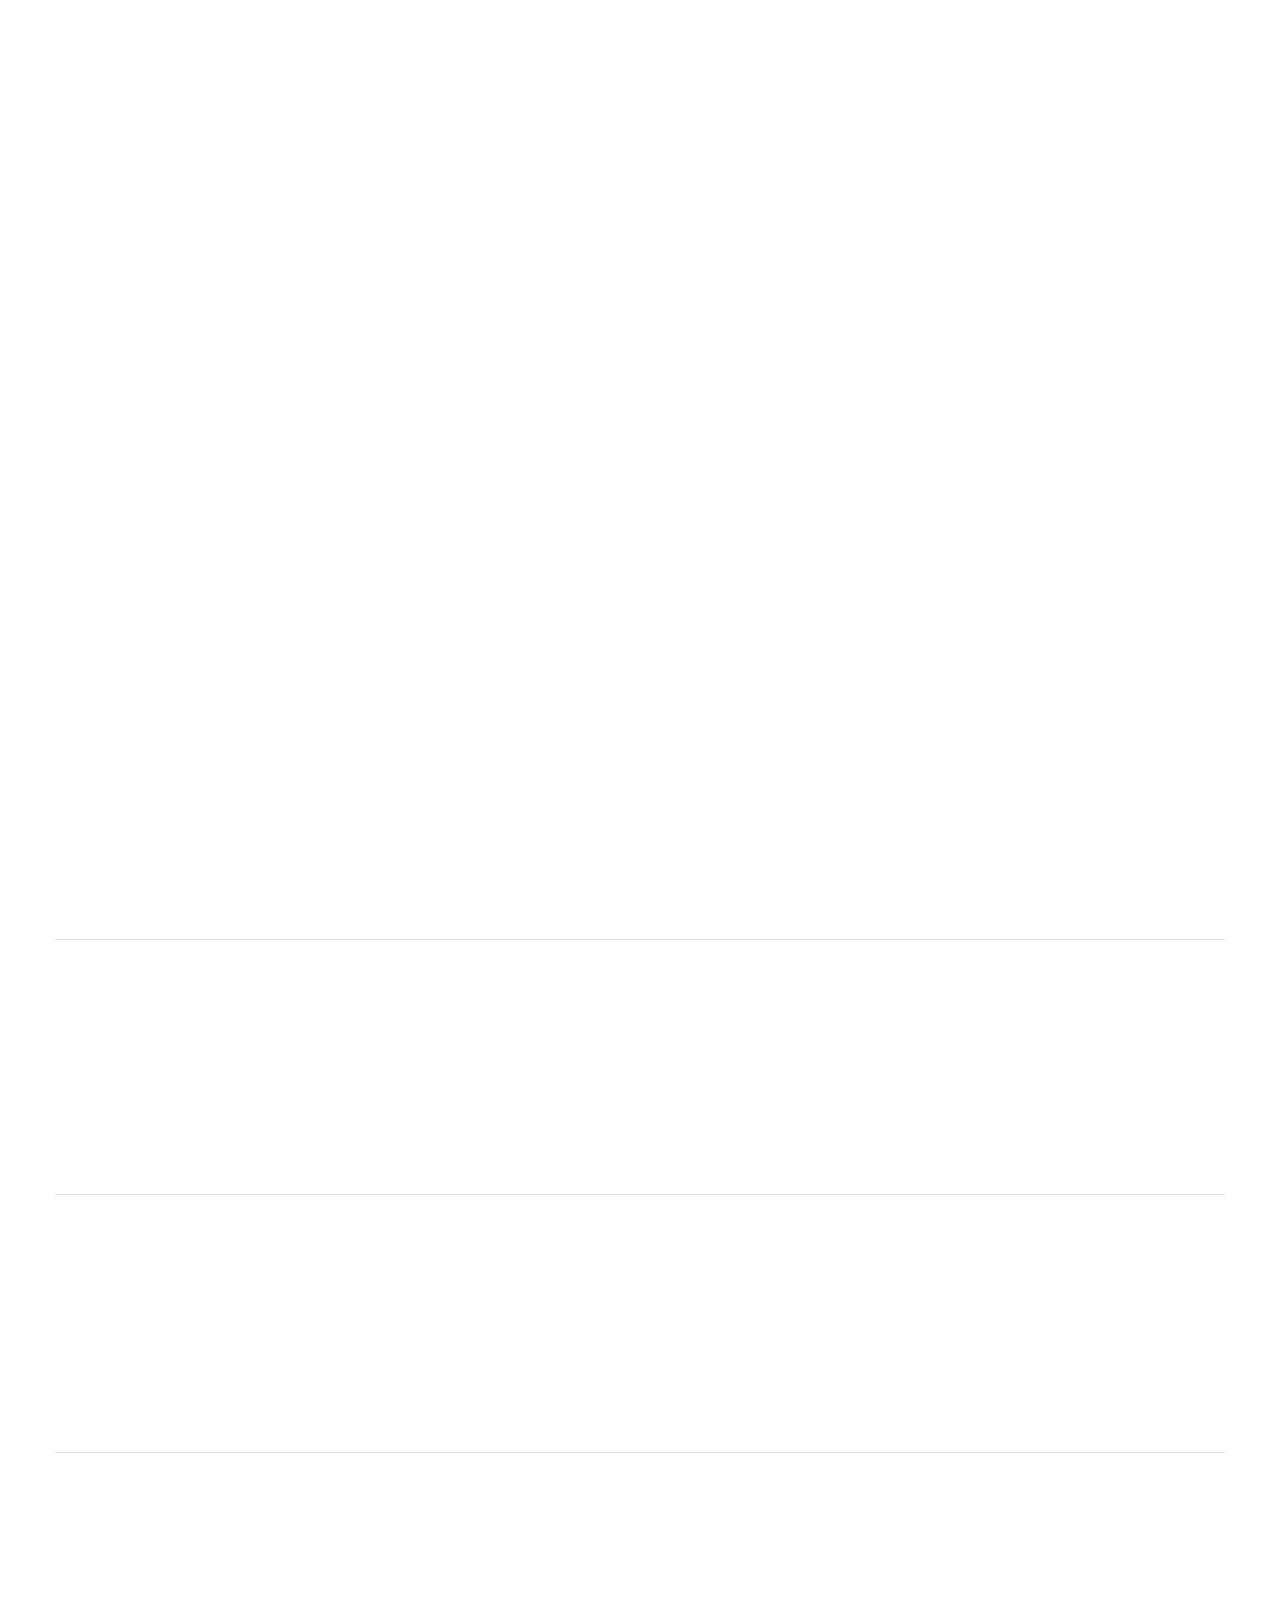
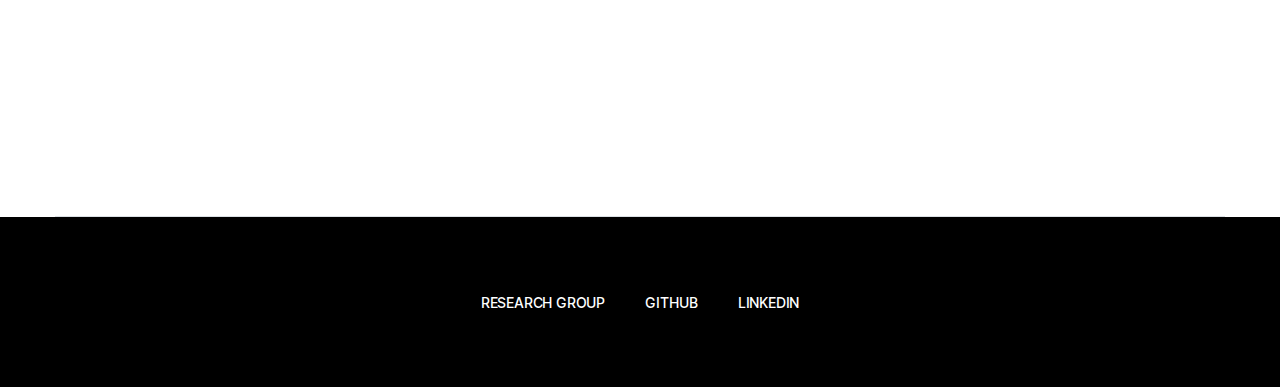
==== commit f3b39e75: "add talks section" ====
--- a/docs/index.html
+++ b/docs/index.html
@@ -3,12 +3,20 @@
 <html lang="en">
 
 <head>
-	<meta name="generator" content="Hugo 0.116.1">
-
-    <meta charset="UTF-8"/>
+<!-- Google tag (gtag.js) -->
+<script async src="https://www.googletagmanager.com/gtag/js?id=G-NN1JSPBMTE"></script>
+<script>
+  window.dataLayer = window.dataLayer || [];
+  function gtag(){dataLayer.push(arguments);}
+  gtag('js', new Date());
+
+  gtag('config', 'G-NN1JSPBMTE');
+</script>
+<meta name="generator" content="Hugo 0.116.1">
+<meta charset="UTF-8"/>
 <meta name="viewport" content="width=device-width, initial-scale=1.0"/>
 <meta http-equiv="X-UA-Compatible" content="ie=edge"/>
-
+<link rel="shortcut icon" href="img/favicon.ico" type="image/vnd.microsoft.icon">
 <script>
     (function (w, d, s, l, i) {
         w[l] = w[l] || [];
@@ -27,7 +35,7 @@
 </script>
 
 
-<title></title>
+<title>Abdelrahman Baba</title>
 <style>
      
     .rad-fade-in {
@@ -347,7 +355,18 @@
   </div>
 </section>
 
-
+<section  class="section section--border-bottom rad-animation-group pb-0" id="talks">
+  <div style="padding-bottom: 20px;" class="container rad-fade-down">
+    <div class="row d-flex flex-column-reverse flex-md-row">
+      <div class="col-12 my-auto my-auto">
+        <h3>Conference Presentations</h3>
+        <ul class="lead" style="margin-top: 20px;">
+          <li> <h7> "DedupBench: A Benchmarking Tool for Data Chunking Techniques", <a href="https://ccece2023.ieee.ca/program/" target="_blank">CCECE 23</a> Regina, SK, Septemper 2023 </h7> </li> 
+        </ul>
+      </div>
+    </div>
+  </div>
+</section>
 	
 	
 <section class="section section--border-bottom rad-animation-group pb-0" id="publications">
